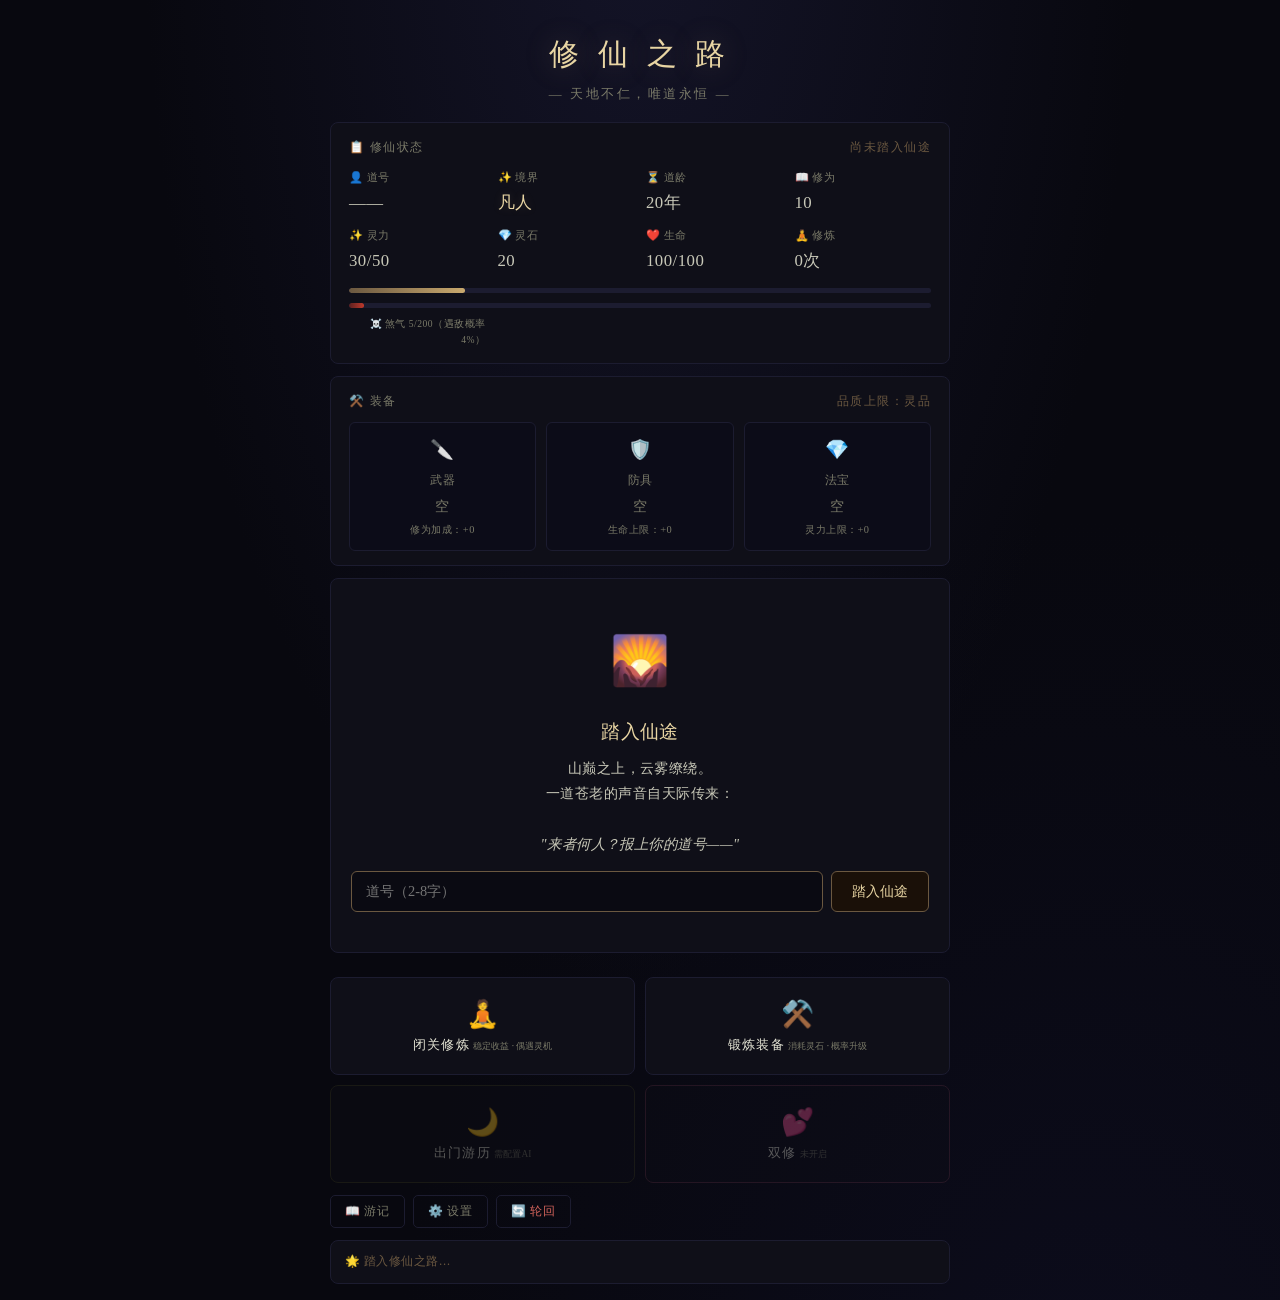
==== index.html @ 11c7d707 "《修仙之路》v2 — 文字修仙游戏" ====
<!DOCTYPE html>
<html lang="zh-CN">
<head>
<meta charset="UTF-8">
<meta name="viewport" content="width=device-width, initial-scale=1.0">
<title>修仙之路 · 洞府</title>
<style>
:root {
  --bg: #08080f;
  --panel: #0f0f18;
  --border: #1c1c30;
  --gold: #c9a96e;
  --gold-bright: #e8d5a3;
  --gold-dim: #6b5840;
  --text: #c8c8b8;
  --text-dim: #7a7a68;
  --text-bright: #e8e8d8;
  --red: #c0392b;
  --red-soft: #d4645c;
  --green: #27ae60;
  --blue: #5b7fbf;
  --purple: #8b6eae;
  --pink: #c07080;
  --orange: #d48540;
}
* { margin:0; padding:0; box-sizing:border-box; }
body {
  background: var(--bg);
  background-image:
    radial-gradient(ellipse at 50% -10%, #141428 0%, transparent 55%),
    radial-gradient(ellipse at 85% 110%, #0c0c1c 0%, transparent 45%);
  color: var(--text);
  font-family: 'STKaiti','KaiTi','SimSun','Noto Serif SC',serif;
  min-height: 100vh;
  display: flex;
  justify-content: center;
  align-items: flex-start;
  padding: 16px;
  line-height: 1.75;
  letter-spacing: 0.03em;
}
.container { width:100%; max-width:620px; margin: 0 auto; display:flex; flex-direction:column; gap:12px; }

/* ── 头部 ── */
.header { text-align:center; padding:12px 0 4px; }
.header h1 { font-size:1.9em; color:var(--gold-bright); letter-spacing:0.18em; font-weight:normal;
  text-shadow:0 0 30px rgba(201,169,110,0.25); }
.header .subtitle { font-size:0.8em; color:var(--text-dim); letter-spacing:0.2em; margin-top:2px; }

/* ── 面板通用 ── */
.panel {
  background:var(--panel); border:1px solid var(--border); border-radius:8px;
  padding:14px 18px;
}
.panel-header {
  font-size:0.75em; color:var(--text-dim); letter-spacing:0.12em;
  margin-bottom:10px; display:flex; justify-content:space-between; align-items:center;
}
.panel-header span:last-child { color:var(--gold-dim); }

/* ── 状态面板 ── */
.stats-grid { display:grid; grid-template-columns: repeat(4,1fr); gap:8px 12px; }
.stat-cell { display:flex; flex-direction:column; gap:1px; }
.stat-cell .lbl { font-size:0.7em; color:var(--text-dim); }
.stat-cell .val { font-size:1.05em; }
.stat-cell .val.realm { color:var(--gold-bright); text-shadow:0 0 10px rgba(201,169,110,0.2); }
.stat-cell .val.hp-low { color:var(--red-soft); }
.bar-wrap { grid-column:1/-1; height:5px; background:var(--border); border-radius:3px; overflow:hidden; margin-top:4px; }
.bar-fill { height:100%; background:linear-gradient(90deg, var(--gold-dim), var(--gold)); border-radius:3px; transition:width 0.5s; }

/* ── 身世 ── */
.backstory { font-size:0.85em; color:var(--text-dim); font-style:italic; text-align:center;
  padding:8px 4px; border-top:1px solid var(--border); margin-top:10px; }
.backstory .bs-label { font-style:normal; font-size:0.7em; letter-spacing:0.15em; color:var(--gold-dim); margin-bottom:4px; }

/* ── 装备面板 ── */
.equip-grid { display:flex; gap:10px; }
.equip-slot { flex:1; background:#0c0c18; border:1px solid var(--border); border-radius:6px;
  padding:10px 12px; text-align:center; min-height:64px; display:flex; flex-direction:column;
  justify-content:center; gap:3px; transition:border-color 0.2s; }
.equip-slot:hover { border-color:var(--gold-dim); }
.equip-slot .slot-icon { font-size:1.2em; }
.equip-slot .slot-name { font-size:0.78em; color:var(--text-dim); }
.equip-slot .eq-name { font-size:0.85em; color:var(--text); }
.equip-slot .eq-quality { font-size:0.7em; }
.equip-slot .eq-level { font-size:0.65em; color:var(--text-dim); }
.q-凡品 { color:#9e9e9e; } .q-灵品 { color:var(--blue); } .q-宝品 { color:var(--purple); }
.q-仙品 { color:var(--orange); } .q-神品 { color:var(--gold-bright); }

/* ── 主按钮区 ── */
.actions-hall { display:grid; grid-template-columns:1fr 1fr; gap:10px; }
.hall-btn {
  background:var(--panel); border:1px solid var(--border); border-radius:8px;
  padding:20px 16px; cursor:pointer; text-align:center; transition:all 0.25s;
  font-family:inherit; color:var(--text); position:relative; overflow:hidden;
}
.hall-btn:hover {
  border-color:var(--gold-dim); transform:translateY(-2px);
  box-shadow:0 6px 20px rgba(0,0,0,0.4);
  background:#141420;
}
.hall-btn:active { transform:scale(0.97); }
.hall-btn .hb-icon { font-size:2em; display:block; margin-bottom:6px; }
.hall-btn .hb-title { font-size:1em; letter-spacing:0.1em; color:var(--text-bright); }
.hall-btn .hb-sub { font-size:0.7em; color:var(--text-dim); margin-top:3px; }
.hall-btn .hb-cd { font-size:0.65em; color:var(--gold-dim); margin-top:2px; }
.hall-btn:disabled { opacity:0.35; cursor:not-allowed; pointer-events:none; }
.hall-btn.dual-btn { border-color:#5a3040; }
.hall-btn.dual-btn:hover { border-color:#a05070; background:#1a1018; }
.hall-btn.outing-btn { border-color:#3a3a20; }
.hall-btn.outing-btn:hover { border-color:#8a8040; background:#141208; }

/* ── 内容区(事件/结果) ── */
.content-area { background:var(--panel); border:1px solid var(--border); border-radius:8px;
  padding:20px; min-height:120px; }
.content-area .ca-badge { display:inline-block; font-size:0.65em; padding:2px 10px; border-radius:10px;
  letter-spacing:0.15em; margin-bottom:10px; border:1px solid; opacity:0.85; }
.badge-修炼 { color:var(--blue); border-color:#5b7fbf55; }
.badge-炼器 { color:var(--orange); border-color:#d4854055; }
.badge-游历 { color:var(--gold-bright); border-color:#c9a96e55; }
.badge-双修 { color:var(--pink); border-color:#c0708055; }
.ca-title { font-size:1.2em; color:var(--gold-bright); margin-bottom:8px; }
.ca-desc { font-size:0.9em; color:var(--text); white-space:pre-wrap; margin-bottom:14px; }
.ca-result { margin-top:12px; padding:12px 16px; background:#14141e; border-radius:6px;
  border-left:3px solid var(--gold-dim); font-size:0.85em; white-space:pre-wrap;
  animation: fadeUp 0.4s; }
.ca-input-row { display:flex; gap:8px; margin-top:12px; }
.ca-input-row input { flex:1; padding:10px 14px; background:#0a0a12; border:1px solid var(--border);
  border-radius:6px; color:var(--text); font-family:inherit; font-size:0.9em; }
.ca-input-row input:focus { outline:none; border-color:var(--gold-dim); }
.ca-input-row button { padding:10px 20px; background:#1a1008; border:1px solid var(--gold-dim);
  border-radius:6px; color:var(--gold-bright); cursor:pointer; font-family:inherit; font-size:0.9em; }
.ca-input-row button:hover { background:#2a1808; }

/* ── 选项按钮 ── */
.choices-row { display:flex; flex-direction:column; gap:7px; }
.ch-btn { width:100%; padding:11px 16px; background:var(--panel); border:1px solid var(--border);
  border-radius:6px; color:var(--text); font-family:inherit; font-size:0.9em; cursor:pointer;
  text-align:left; transition:all 0.2s; }
.ch-btn:hover { border-color:var(--gold-dim); background:#181828; transform:translateX(3px);
  box-shadow:0 0 12px rgba(201,169,110,0.08); }
.ch-btn:disabled { opacity:0.35; cursor:not-allowed; pointer-events:none; }
.ch-num { display:inline-block; width:22px; height:22px; line-height:22px; text-align:center;
  border-radius:50%; background:var(--border); font-size:0.7em; margin-right:8px; color:var(--text-dim); }

/* ── 修炼结算 ── */
.train-result { text-align:center; padding:10px; }
.train-result .tr-icon { font-size:2.5em; margin-bottom:6px; }
.train-result .tr-gains { font-size:0.85em; color:var(--green); margin:8px 0; }
.train-result .tr-loss { font-size:0.85em; color:var(--red-soft); margin:8px 0; }

/* ── 炼器界面 ── */
.forge-slot-select { display:flex; gap:8px; margin-bottom:12px; }
.forge-slot-select button { flex:1; padding:10px; background:var(--panel); border:1px solid var(--border);
  border-radius:6px; color:var(--text); cursor:pointer; font-family:inherit; font-size:0.85em; transition:all 0.2s; }
.forge-slot-select button:hover { border-color:var(--gold-dim); }
.forge-slot-select button.active { border-color:var(--gold-dim); background:#1a1810; color:var(--gold-bright); }
.forge-info { text-align:center; font-size:0.85em; color:var(--text-dim); margin:8px 0; }

/* ── 底部栏 ── */
.bar-row { display:flex; gap:8px; flex-wrap:wrap; }
.bar-btn { padding:7px 14px; background:transparent; border:1px solid var(--border); border-radius:5px;
  color:var(--text-dim); font-family:inherit; font-size:0.75em; cursor:pointer; transition:all 0.2s; letter-spacing:0.06em; }
.bar-btn:hover { border-color:var(--gold-dim); color:var(--text); }
.bar-btn.active { border-color:var(--gold-dim); color:var(--gold-bright); background:#14100a; }

/* ── 日志 ── */
.log-panel { background:var(--panel); border:1px solid var(--border); border-radius:8px;
  padding:10px 14px; max-height:100px; overflow-y:auto; font-size:0.73em; color:var(--text-dim); line-height:1.9; }
.log-entry.good { color:var(--green); } .log-entry.bad { color:var(--red-soft); } .log-entry.gold { color:var(--gold-dim); }

/* ── 游记面板 ── */
.journal-panel { display:none; background:var(--panel); border:1px solid var(--border); border-radius:8px;
  padding:14px 18px; max-height:260px; overflow-y:auto; }
.journal-panel.show { display:block; }
.journal-entry { padding:6px 0; border-bottom:1px solid #1a1a28; font-size:0.82em; }
.journal-entry:last-child { border-bottom:none; }
.journal-entry .j-age { color:var(--gold-dim); font-size:0.85em; margin-right:6px; }

/* ── 弹窗 ── */
.modal-overlay { display:none; position:fixed; inset:0; background:rgba(0,0,0,0.72); z-index:100;
  justify-content:center; align-items:center; }
.modal-overlay.show { display:flex; }
.modal { background:var(--panel); border:1px solid var(--border); border-radius:10px;
  padding:22px; width:92%; max-width:440px; max-height:85vh; overflow-y:auto; }
.modal h3 { color:var(--gold-bright); margin-bottom:14px; font-weight:normal; letter-spacing:0.1em; font-size:1.05em; }
.modal label { display:block; font-size:0.75em; color:var(--text-dim); margin:10px 0 4px; letter-spacing:0.06em; }
.modal input,.modal textarea,.modal select { width:100%; padding:8px 12px; background:#0a0a12;
  border:1px solid var(--border); border-radius:5px; color:var(--text); font-family:inherit; font-size:0.88em; }
.modal textarea { min-height:60px; resize:vertical; }
.modal input:focus,.modal textarea:focus,.modal select:focus { outline:none; border-color:var(--gold-dim); }
.modal .btn-row { display:flex; gap:8px; margin-top:16px; justify-content:flex-end; flex-wrap:wrap; }
.modal button { padding:8px 18px; border-radius:5px; font-family:inherit; font-size:0.85em; cursor:pointer;
  background:var(--panel); border:1px solid var(--border); color:var(--text); transition:all 0.2s; }
.modal button:hover { border-color:var(--gold-dim); }
.modal button.primary { background:#1a1008; border-color:#8a6030; color:var(--gold-bright); }
.modal button.primary:hover { background:#2a1808; }
.modal .toggle-row { display:flex; justify-content:space-between; align-items:center; padding:8px 0; }
.modal .toggle-row span { font-size:0.85em; }
.toggle-sw { width:44px; height:24px; border-radius:12px; background:var(--border); cursor:pointer;
  position:relative; transition:background 0.3s; }
.toggle-sw.on { background:var(--pink); }
.toggle-sw::after { content:''; position:absolute; width:18px; height:18px; border-radius:50%;
  background:#ddd; top:3px; left:3px; transition:left 0.3s; }
.toggle-sw.on::after { left:23px; }

.toast { position:fixed; bottom:24px; left:50%; transform:translateX(-50%); padding:9px 22px;
  border-radius:20px; font-size:0.82em; background:#1a1a28; border:1px solid var(--border);
  color:var(--text); z-index:200; animation:fadeUp 0.3s; pointer-events:none; font-family:inherit; }
.toast.err { border-color:#5a2020; color:var(--red-soft); }

@keyframes fadeUp { from{opacity:0;transform:translateY(8px)} to{opacity:1;transform:translateY(0)} }
@keyframes pulse { 0%,100%{opacity:1} 50%{opacity:0.45} }
@keyframes shake { 0%,100%{transform:translateX(0)} 20%{transform:translateX(-7px)} 40%{transform:translateX(7px)} 60%{transform:translateX(-4px)} 80%{transform:translateX(4px)} }
.thinking { text-align:center; padding:30px; color:var(--gold-dim); animation:pulse 1.5s infinite; font-size:0.9em; }
.spinner { display:inline-block; width:16px; height:16px; border:2px solid var(--border); border-top-color:var(--gold);
  border-radius:50%; animation:spin 0.8s linear infinite; margin-right:8px; vertical-align:middle; }
@keyframes spin { to{transform:rotate(360deg)} }
::-webkit-scrollbar { width:4px; } ::-webkit-scrollbar-track { background:transparent; }
::-webkit-scrollbar-thumb { background:#282838; border-radius:2px; }

@media(max-width:480px) {
  .stats-grid { grid-template-columns:repeat(2,1fr); }
  .actions-hall { grid-template-columns:1fr; }
  .equip-grid { flex-direction:column; }
  .modal { padding:16px; }
}
</style>
</head>
<body>
<div class="container">
  <div class="header"><h1>修 仙 之 路</h1><div class="subtitle">— 天地不仁，唯道永恒 —</div></div>

  <!-- 状态 + 身世 -->
  <div class="panel" id="statsPanel"></div>

  <!-- 装备 -->
  <div class="panel" id="equipPanel"></div>

  <!-- 内容区 -->
  <div class="content-area" id="contentArea"></div>
  <div class="choices-row" id="choicesRow"></div>

  <!-- 大厅按钮 -->
  <div class="actions-hall" id="hallActions"></div>

  <!-- 底部操作 -->
  <div class="bar-row">
    <button class="bar-btn" onclick="toggleJournal()">📖 游记</button>
    <button class="bar-btn" onclick="openSettings()">⚙️ 设置</button>
    <button class="bar-btn" onclick="resetGame()" style="color:var(--red-soft)">🔄 轮回</button>
  </div>

  <!-- 游记 -->
  <div class="journal-panel" id="journalPanel"></div>

  <!-- 日志 -->
  <div class="log-panel" id="logPanel"><div class="log-entry gold">🌟 踏入修仙之路…</div></div>
</div>

<!-- 设置弹窗 -->
<div class="modal-overlay" id="settingsModal">
  <div class="modal">
    <h3>⚙️ 设置</h3>
    <label>AI 接口地址（OpenAI 兼容）</label>
    <input type="text" id="cfgURL" placeholder="https://api.openai.com/v1/chat/completions">
    <label>API Key</label>
    <input type="password" id="cfgKey" placeholder="sk-...">
    <label>模型名称</label>
    <input type="text" id="cfgModel" placeholder="gpt-4o-mini">
    <div class="toggle-row">
      <span>💕 双修模式</span>
      <div class="toggle-sw" id="toggleDual" onclick="toggleDualMode()"></div>
    </div>
    <label style="margin-top:12px;border-top:1px solid var(--border);padding-top:12px;">📦 存档管理</label>
    <div class="btn-row" style="margin-top:6px;">
      <button onclick="exportSave()">📤 导出存档</button>
      <button onclick="importSave()">📥 导入存档</button>
    </div>
    <textarea id="saveDataIO" style="display:none;margin-top:8px;min-height:80px;font-size:0.75em;" readonly></textarea>
    <div class="btn-row" id="saveIORow" style="display:none;">
      <button onclick="document.getElementById('saveDataIO').style.display='none';document.getElementById('saveIORow').style.display='none';">取消</button>
      <button class="primary" id="saveIOAction"></button>
    </div>
    <div class="btn-row">
      <button onclick="closeSettings()">取消</button>
      <button class="primary" onclick="saveSettings()">💾 保存</button>
    </div>
  </div>
</div>

<script>
// ======================== 修仙之路 v2 ========================

// ── 境界体系 ──
const REALMS = [
  { name:'凡人',   xpNeed:0,     maxQ:'灵品', desc:'尚未踏入仙途' },
  { name:'练气期', xpNeed:50,    maxQ:'灵品', desc:'初感天地灵气' },
  { name:'筑基期', xpNeed:200,   maxQ:'宝品', desc:'筑就道基，脱胎换骨' },
  { name:'金丹期', xpNeed:600,   maxQ:'宝品', desc:'结成金丹，寿元大增' },
  { name:'元婴期', xpNeed:1500,  maxQ:'仙品', desc:'元婴出窍，神游太虚' },
  { name:'化神期', xpNeed:3500,  maxQ:'仙品', desc:'化神合道，一念山河动' },
  { name:'渡劫期', xpNeed:7000,  maxQ:'神品', desc:'天劫将至，九死一生' },
  { name:'大乘期', xpNeed:15000, maxQ:'神品', desc:'大道将成，只差一步' },
  { name:'飞升',   xpNeed:Infinity,maxQ:'神品', desc:'超脱三界，位列仙班' },
];
const QUALITIES = ['凡品','灵品','宝品','仙品','神品'];
const Q_COLORS = ['q-凡品','q-灵品','q-宝品','q-仙品','q-神品'];
const Q_NAME = { 凡品:'Common', 灵品:'Spirit', 宝品:'Treasure', 仙品:'Immortal', 神品:'Divine' };
const EQUIP_SLOTS = ['weapon','armor','artifact'];
const SLOT_INFO = { weapon:{ icon:'🔪', name:'武器', bonus:'修为加成' }, armor:{ icon:'🛡️', name:'防具', bonus:'生命上限' }, artifact:{ icon:'💎', name:'法宝', bonus:'灵力上限' } };

// ── 游戏状态 ──
let G = {
  name:'', xp:10, spirit:30, maxSpirit:50, stone:20, hp:100, maxHp:100,
  age:20, realmIdx:0, trainCount:0, eventCount:0,
  backstory:'', travelLog:[], // {age,realm,summary}
  backstoryMilestones:[], // 已触发的身世主线境界
  equipment:{ weapon:null, armor:null, artifact:null }, // {name,quality,level}
  outingCooldown:0, dualCooldown:0,
  dualEnabled:false,
  statStoneSpent:0, statTotalOutings:0, statTotalDuals:0,
  danger:5, // 煞气值，越高越容易遇敌
};
let aiConfig = { url:'', key:'', model:'gpt-4o-mini' };
let currentView = 'hall'; // hall|training|equipment|outing|dual
let currentAdventure = null; // {title,desc,choices:[{text,effects,result,equipment}]}
let currentDual = null; // {partner:{...}, test:{...}}
let eventResolved = false;
let logs = [];

// ── 持久化 ──
function save() { try{ localStorage.setItem('xiuxian2',JSON.stringify(G)) }catch(e){} }
function load() { try{ const r=localStorage.getItem('xiuxian2'); if(r) G={...G,...JSON.parse(r)} }catch(e){} }
function saveCfg() { try{ localStorage.setItem('xiuxian2_cfg',JSON.stringify(aiConfig)) }catch(e){} }
function loadCfg() { try{ const r=localStorage.getItem('xiuxian2_cfg'); if(r) aiConfig={...aiConfig,...JSON.parse(r)} }catch(e){} }

// ── AI 调用 ──
async function aiCall(systemPrompt, userPrompt, timeout=30000, forceJson=true, retries=2) {
  if (!aiConfig.url || !aiConfig.key) throw new Error('请先配置AI接口');
  let lastError = null;
  for (let attempt = 0; attempt <= retries; attempt++) {
    const ctrl = new AbortController();
    const timer = setTimeout(() => ctrl.abort(), timeout);
    try {
      const body = {
        model: aiConfig.model,
        messages:[ {role:'system',content:systemPrompt}, {role:'user',content:userPrompt} ],
        temperature:0.85, max_tokens:4096,
      };
      if (forceJson) body.response_format = { type: 'json_object' };
      const res = await fetch(aiConfig.url, {
        method:'POST',
        headers:{ 'Content-Type':'application/json', 'Authorization':`Bearer ${aiConfig.key}` },
        body: JSON.stringify(body),
        signal: ctrl.signal,
      });
      if (!res.ok) {
        const errText = await res.text();
        throw new Error(`HTTP ${res.status}: ${errText.slice(0,200)}`);
      }
      const data = await res.json();
      let text = data.choices?.[0]?.message?.content || '';
      text = extractJson(text);
      return { text, raw:data };
    } catch(e) {
      lastError = e;
      if (attempt < retries) {
        // 指数退避：1s → 2s
        await new Promise(r => setTimeout(r, (attempt+1)*1000));
        continue;
      }
    } finally { clearTimeout(timer); }
  }
  throw lastError;
}

function extractJson(text) {
  // 策略1: 去掉 markdown 代码块后再匹配
  let cleaned = text.replace(/```json\s*/gi,'').replace(/```\s*/g,'').trim();
  // 策略2: 匹配最外层 {...}（贪婪）
  const m = cleaned.match(/\{[\s\S]*\}/);
  if (m) return m[0];
  // 策略3: 原文本直接找
  const m2 = text.match(/\{[\s\S]*\}/);
  if (m2) return m2[0];
  return text;
}

function safeJsonParse(text, fallback=null) {
  // 多轮清理尝试
  const attempts = [
    text,
    text.replace(/```json\s*/gi,'').replace(/```\s*/g,''),
    text.replace(/```[\s\S]*?```/g, (block) => block.replace(/```json\s*/gi,'').replace(/```\s*/g,'')),
  ];
  for (const t of attempts) {
    try {
      const trimmed = t.trim();
      if (trimmed.startsWith('{')) return JSON.parse(trimmed);
    } catch(e) {}
  }
  // 最后尝试：从文本中暴力提取 JSON
  try {
    const extracted = extractJson(text);
    if (extracted && extracted.startsWith('{')) return JSON.parse(extracted);
  } catch(e) {}
  return fallback;
}

// ── 日志 ──
function addLog(msg, cls='') {
  logs.unshift({msg,cls}); if(logs.length>60) logs.length=60;
  renderLog();
}
function renderLog() {
  document.getElementById('logPanel').innerHTML = logs.slice(0,25).map(l=>
    `<div class="log-entry ${l.cls}">${l.msg}</div>`).join('');
}

// ── 境界与数值 ──
const MILESTONE_REALMS = [2, 4, 5]; // 金丹、元婴、化神
function realm() { return REALMS[Math.min(G.realmIdx, REALMS.length-1)]; }
function updateRealm() {
  let ni = G.realmIdx;
  for (let i=REALMS.length-1; i>G.realmIdx; i--) {
    if (G.xp >= REALMS[i].xpNeed) { ni=i; break; }
  }
  if (ni > G.realmIdx) {
    const old = REALMS[G.realmIdx].name;
    G.realmIdx = ni;
    G.maxHp = 100 + ni*50; G.hp = G.maxHp;
    G.maxSpirit = 50 + ni*30; G.spirit = Math.min(G.spirit, G.maxSpirit);
    addLog(`✨ 突破！${old} → ${realm().name}！`,'gold');
    // 身世主线触发
    if (MILESTONE_REALMS.includes(ni) && !G.backstoryMilestones.includes(realm().name) && G.backstory) {
      G._pendingMilestone = realm().name;
    }
    if (ni >= REALMS.length-1) { setTimeout(handleAscension,600); }
  }
  G.hp = Math.min(G.hp, G.maxHp);
  G.age = 20 + G.eventCount;
}

async function triggerBackstoryEvent() {
  const realmName = G._pendingMilestone;
  if (!realmName || !aiConfig.url || !aiConfig.key) return;
  G._pendingMilestone = null;
  G.backstoryMilestones.push(realmName);

  const content = document.getElementById('contentArea');
  const origHTML = content.innerHTML;
  content.innerHTML = `<div class="thinking"><span class="spinner"></span>命运之线颤动……身世之谜浮现……</div>`;

  try {
    const resp = await aiCall(
      `你是修仙世界的叙事者。玩家的身世背景如下，请根据此身世生成一段"身世主线"事件。

要求：
- 与玩家身世直接相关，推进身世谜团
- 60-120字，古风文笔，像是命运在揭示线索
- 给出一个小奖励（修为+20-60，或灵石+20-60）
- 严格输出JSON：{"title":"标题","narrative":"叙事内容","reward":{"type":"xp|stone","amount":数值}}

不要重复身世原文，而是推进它——揭示新的线索、遇到相关的人、或发现关键物品。`,
      `玩家：${G.name}，当前境界：${realmName}，年龄：${G.age}岁
身世：${G.backstory}
已触发的身世事件：${G.backstoryMilestones.join('、') || '无'}`,
      30000, true, 1
    );
    const data = safeJsonParse(resp.text);
    if (!data || !data.narrative) throw new Error('格式异常');

    // 发放奖励
    let rewardText = '';
    if (data.reward) {
      if (data.reward.type === 'xp') { G.xp += data.reward.amount||30; rewardText = `📖 修为 +${data.reward.amount||30}`; }
      else { G.stone += data.reward.amount||30; rewardText = `💎 灵石 +${data.reward.amount||30}`; }
    }
    updateRealm();

    content.innerHTML = `
      <span class="ca-badge badge-游历">身世之谜</span>
      <div class="ca-title">🔮 ${data.title||'命运低语'}</div>
      <div class="ca-desc" style="font-style:italic;">${data.narrative}</div>
      ${rewardText ? `<div class="ca-result"><div class="tr-gains">${rewardText}</div></div>` : ''}
    `;
    addLog(`🔮 身世之谜（${realmName}）：${(data.title||'').slice(0,20)}`,'gold');
  } catch(e) {
    content.innerHTML = origHTML;
    addLog(`🔮 身世感应微弱，线索暂时隐去……`,'');
  }
  save();
  renderAll();
}

function getStatRanges() {
  const r = G.realmIdx;
  return {
    xp: [Math.round(15*(r+1)), Math.round(60*(r+1))],
    spirit: [Math.round(5*(r+1)), Math.round(25*(r+1))],
    stone: [Math.round(10*(r+1)), Math.round(50*(r+1))],
    hp: [Math.round(-15*(r+0.5)), Math.round(25*(r+1))],
    maxQuality: realm().maxQ,
  };
}

// ── 装备辅助 ──
function equipBonus(slot) {
  const eq = G.equipment[slot];
  if (!eq) return 0;
  const qIdx = QUALITIES.indexOf(eq.quality);
  return (qIdx+1) * eq.level;
}
function equipSummary() {
  const parts = [];
  for (const s of EQUIP_SLOTS) {
    const eq = G.equipment[s];
    parts.push(eq ? `${SLOT_INFO[s].name}:${eq.name}(${eq.quality}+${eq.level})` : `${SLOT_INFO[s].name}:无`);
  }
  return parts.join('，');
}

// ======================== 修炼 ========================
async function doTraining() {
  currentView = 'training';
  eventResolved = false;
  G.trainCount++;

  // 基础收益
  const weaponBonus = equipBonus('weapon');
  const baseXp = 15 + G.realmIdx*8 + weaponBonus;
  const variance = Math.floor(Math.random() * baseXp*0.4);
  const xpGain = baseXp + variance;
  const spiritRecover = Math.floor((5 + G.realmIdx*3) * (0.7 + Math.random()*0.6));
  const ageInc = 1 + Math.floor(Math.random()*2);

  G.xp += xpGain;
  G.spirit = Math.min(G.maxSpirit, G.spirit + spiritRecover);
  G.eventCount += ageInc;
  updateRealm();

  // 冷却递减
  if (G.outingCooldown > 0) G.outingCooldown--;
  if (G.dualCooldown > 0) G.dualCooldown--;

  // 小概率触发修炼事件
  const eventChance = 0.12;
  let miniEvent = null;
  if (Math.random() < eventChance) {
    miniEvent = rollTrainingEvent();
  }

  const content = document.getElementById('contentArea');
  const choices = document.getElementById('choicesRow');

  content.innerHTML = `
    <span class="ca-badge badge-修炼">闭关修炼</span>
    <div class="ca-title">🧘 潜心修炼</div>
    <div class="ca-desc">你盘坐洞府，吐纳天地灵气。${ageInc}年光阴如水，修为在静默中悄然增长……</div>
    <div class="ca-result">
      <div class="train-result">
        <div class="tr-icon">${xpGain > baseXp*1.3 ? '✨ 顿悟之感！' : '🌿 心如止水'}</div>
        <div class="tr-gains">📖 修为 +${xpGain}　✨ 灵力 +${spiritRecover}</div>
        ${miniEvent ? `<div style="margin-top:12px;padding-top:10px;border-top:1px solid var(--border);color:var(--gold-dim);">⚡ ${miniEvent.desc}</div>` : ''}
      </div>
    </div>
  `;

  if (miniEvent) {
    G.xp += miniEvent.xp || 0;
    G.spirit = Math.min(G.maxSpirit, G.spirit + (miniEvent.spirit||0));
    G.stone = Math.max(0, G.stone + (miniEvent.stone||0));
    G.hp = Math.min(G.maxHp, Math.max(0, G.hp + (miniEvent.hp||0)));
    addLog(miniEvent.log, miniEvent.logCls||'');
    updateRealm();
  }

  // 身世主线
  await triggerBackstoryEvent();

  // 煞气累积 + 战斗判定
  G.danger = Math.min(200, G.danger + 5 + Math.floor(Math.random() * 6));
  if (rollCombat()) {
    addLog(`🧘 修炼 ${ageInc} 年，修为+${xpGain}`,'good');
    await handleCombat();
    save();
    renderAll();
    return;
  }

  choices.innerHTML = `
    <button class="ch-btn" onclick="returnToHall()" style="text-align:center">
      <span class="ch-num">▶</span> 继续修行
    </button>
  `;

  addLog(`🧘 修炼 ${ageInc} 年，修为+${xpGain}`,'good');
  save();
  renderAll();
}

const TRAINING_EVENTS = [
  { desc:'一只灵鹤衔来一株千年灵芝落在洞口，似乎是天意馈赠。', xp:30, log:'🦅 灵鹤衔芝而来', logCls:'gold' },
  { desc:'心魔突然侵袭识海！你以坚韧道心将其击退，虽耗费心神，但道心更加凝练。', hp:-15, xp:20, log:'💢 心魔来袭，道心弥坚', logCls:'bad' },
  { desc:'修炼中灵光乍现，你对一门功法有了全新感悟，修为大进！', xp:50, log:'💡 灵光乍现，修为大进', logCls:'gold' },
  { desc:'一只调皮的石灵鼠溜进洞府，打翻了你的灵石罐……但它留下了几块更珍贵的矿石。', stone:25, log:'🐭 石灵鼠来访', logCls:'good' },
  { desc:'洞府深处传来淡淡的药香——原来是你之前随意种下的灵草今日成熟了。', spirit:20, log:'🌿 灵草成熟', logCls:'good' },
  { desc:'天际有流星划过，你捕捉到一丝星辉之力融入体内。', xp:35, spirit:10, log:'🌠 星辉入体', logCls:'gold' },
  { desc:'你翻阅古籍时无意间触发了其中封印的一缕剑意，虽被割伤但也领悟了些许剑道。', hp:-20, xp:40, log:'⚔️ 剑意入体', logCls:'good' },
];
function rollTrainingEvent() {
  return TRAINING_EVENTS[Math.floor(Math.random() * TRAINING_EVENTS.length)];
}

// ======================== 煞气战斗 ========================
const ENEMIES_BY_TIER = [
  // 凡人/练气
  [
    { name:'石灵鼠', icon:'🐭', desc:'一只拳头大的石鼠，双眼泛着幽绿的光。', power:8, xp:[10,25], stone:[5,15] },
    { name:'毒涎蛇', icon:'🐍', desc:'五彩斑斓的毒蛇盘踞在洞府角落，嘶嘶吐信。', power:12, xp:[15,30], stone:[5,15] },
    { name:'山魈', icon:'👹', desc:'山林间窜出的精怪，手持木棒，面目狰狞。', power:15, xp:[18,35], stone:[10,20] },
    { name:'剑影残魂', icon:'👻', desc:'不知哪位前辈留下的剑意残影，仍在机械地挥舞。', power:18, xp:[20,40], stone:[10,20] },
  ],
  // 筑基/金丹
  [
    { name:'赤焰妖兽', icon:'🔥', desc:'浑身燃烧着暗红火焰的妖兽，所过之处焦土一片。', power:28, xp:[35,70], stone:[20,40] },
    { name:'尸魔', icon:'💀', desc:'从古战场爬出的尸魔，身上还穿着锈蚀的铠甲。', power:32, xp:[40,75], stone:[20,45] },
    { name:'冰晶蛛母', icon:'🕷️', desc:'巨大的冰蛛盘踞在洞顶，呼出的寒气凝结成霜。', power:35, xp:[45,80], stone:[25,50] },
    { name:'剑灵', icon:'⚔️', desc:'一柄古剑化作人形，剑锋直指你的咽喉。', power:38, xp:[50,90], stone:[25,55] },
  ],
  // 元婴/化神
  [
    { name:'天魔分身', icon:'😈', desc:'域外天魔的一缕分神降临，黑雾弥漫，遮天蔽日。', power:48, xp:[70,140], stone:[35,70] },
    { name:'九头妖王', icon:'🐲', desc:'九首齐啸，声震四野。一位陨落的妖王残魂。', power:55, xp:[80,160], stone:[40,80] },
    { name:'雷劫余威', icon:'⚡', desc:'天劫过后残留的雷霆之力凝聚成形，紫电闪烁。', power:52, xp:[75,150], stone:[35,75] },
    { name:'血河老祖', icon:'🩸', desc:'上古邪修的一缕意志，血雾之中隐约可见人形。', power:58, xp:[85,170], stone:[45,85] },
  ],
  // 渡劫/大乘
  [
    { name:'天劫化身', icon:'🌩️', desc:'天道降下的考验——雷霆与业火交织而成的恐怖存在。', power:68, xp:[100,220], stone:[50,100] },
    { name:'域外天魔', icon:'👿', desc:'撕裂虚空而来的真正天魔，目光所及之处万物凋零。', power:75, xp:[120,250], stone:[55,110] },
    { name:'道敌', icon:'⚫', desc:'与你争夺同一道果的宿命之敌，气息丝毫不弱于你。', power:72, xp:[110,240], stone:[50,105] },
    { name:'天人五衰', icon:'💢', desc:'大道本身显化的衰败之相——一切修士的终极恐惧。', power:80, xp:[130,280], stone:[60,120] },
  ],
];

function pickEnemy() {
  const tier = Math.min(ENEMIES_BY_TIER.length-1, Math.floor(G.realmIdx / 2));
  const pool = ENEMIES_BY_TIER[tier];
  return pool[Math.floor(Math.random() * pool.length)];
}

function rollCombat() {
  // 煞气越高越容易触发
  const chance = Math.min(0.80, G.danger / 120);
  return Math.random() < chance;
}

async function handleCombat() {
  const enemy = pickEnemy();
  G.danger = Math.max(2, G.danger - 60); // 战斗释放部分煞气
  currentView = 'combat';

  const content = document.getElementById('contentArea');
  const choices = document.getElementById('choicesRow');
  const weaponBonus = equipBonus('weapon');
  const armorBonus = equipBonus('armor');

  content.innerHTML = `
    <span class="ca-badge" style="color:var(--red-soft);border-color:#c0392b55;">战斗</span>
    <div class="ca-title">⚡ ${enemy.icon} ${enemy.name} 来袭！</div>
    <div class="ca-desc">${enemy.desc}</div>
    <div class="ca-result">
      煞气引来了强敌！<br>
      <span style="font-size:0.85em;color:var(--text-dim);">敌方气势：<b style="color:var(--red-soft);">${enemy.power}</b>　|　你的战力：武器+${weaponBonus} 防具+${armorBonus}</span>
    </div>
  `;

  choices.innerHTML = `
    <button class="ch-btn" onclick="resolveCombat('fight', ${enemy.power}, [${enemy.xp}], [${enemy.stone}], '${enemy.name}')">
      <span class="ch-num">⚔️</span>力战 —— 以武破敌（武器加成×3）
    </button>
    <button class="ch-btn" onclick="resolveCombat('spell', ${enemy.power}, [${enemy.xp}], [${enemy.stone}], '${enemy.name}')" ${G.spirit < 12 ? 'disabled' : ''}>
      <span class="ch-num">✨</span>法术 —— 消耗灵力一击（境界加成×4）${G.spirit < 12 ? ' （灵力不足）' : ''}
    </button>
    <button class="ch-btn" onclick="resolveCombat('flee', ${enemy.power}, [${enemy.xp}], [${enemy.stone}], '${enemy.name}')">
      <span class="ch-num">🏃</span>遁走 —— 消耗灵石逃遁（-${Math.round(enemy.stone[0]/2)}💎）
    </button>
  `;
  renderAll();
}

function resolveCombat(action, enemyPower, xpRange, stoneRange, enemyName) {
  const content = document.getElementById('contentArea');
  const choices = document.getElementById('choicesRow');
  const weaponBonus = equipBonus('weapon');
  const armorBonus = equipBonus('armor');
  let playerPower, resultHTML, logMsg, logCls;

  if (action === 'flee') {
    const cost = Math.round(stoneRange[0] / 2);
    if (G.stone < cost) {
      showToast('💎 灵石不足，只能力战！', 'err');
      resolveCombat('fight', enemyPower, xpRange, stoneRange, enemyName);
      return;
    }
    G.stone -= cost;
    G.statStoneSpent = (G.statStoneSpent||0) + cost;
    G.danger = Math.max(2, G.danger - 30);
    resultHTML = `
      <div class="ca-result">
        <div style="text-align:center;">
          <div style="font-size:2em;">💨</div>
          你扔下 ${cost} 灵石吸引注意，趁乱遁走……<br>
          <span style="color:var(--text-dim);font-size:0.85em;">💎 -${cost}</span>
        </div>
      </div>
    `;
    logMsg = `🏃 遁走避战（${enemyName}），灵石-${cost}`;
    logCls = '';
  } else {
    // 计算战力
    if (action === 'fight') {
      playerPower = G.realmIdx * 6 + weaponBonus * 3 + Math.floor(Math.random() * 20) + 5;
    } else { // spell
      G.spirit = Math.max(0, G.spirit - 12);
      playerPower = G.realmIdx * 10 + Math.floor(Math.random() * 30) + 8;
    }
    const ratio = playerPower / enemyPower;
    const spellCost = action === 'spell' ? '　✨ 灵力 -12' : '';

    if (ratio >= 1.3) {
      // 碾压
      const xpGain = Math.floor(Math.random() * (xpRange[1] - xpRange[0] + 1)) + xpRange[0] + 20;
      const stoneGain = Math.floor(Math.random() * (stoneRange[1] - stoneRange[0] + 1)) + stoneRange[0] + 10;
      G.xp += xpGain;
      G.stone += stoneGain;
      resultHTML = `
        <div class="ca-result">
          <div style="text-align:center;">
            <div style="font-size:2em;">💥</div>
            <b style="color:var(--gold-bright);">碾压胜利！</b><br>
            你以压倒性力量击溃了${enemyName}！<br>
            <span class="tr-gains">📖 修为 +${xpGain}　💎 灵石 +${stoneGain}${spellCost}</span>
          </div>
        </div>
      `;
      logMsg = `💥 碾压${enemyName}！修为+${xpGain}`;
      logCls = 'gold';

      // 概率掉落装备
      if (Math.random() < 0.25) {
        const slot = EQUIP_SLOTS[Math.floor(Math.random()*3)];
        const maxQ = Math.min(QUALITIES.indexOf(realm().maxQ), Math.floor(G.realmIdx/2)+1);
        const q = QUALITIES[Math.max(0, Math.min(maxQ, Math.floor(G.realmIdx/2 + Math.random()*2)))];
        const eq = { name: generateItemName(slot), quality: q, level: 1 + Math.floor(Math.random()*2) };
        const existing = G.equipment[slot];
        if (!existing || QUALITIES.indexOf(eq.quality) > QUALITIES.indexOf(existing.quality)) {
          G.equipment[slot] = eq;
          resultHTML += `<br><span style="color:var(--gold-dim);">🎁 战利品：${SLOT_INFO[slot].name} ${eq.name}（${eq.quality}+${eq.level}）</span>`;
          logMsg += `，获得${eq.name}`;
        }
      }
    } else if (ratio >= 0.85) {
      // 险胜
      const xpGain = Math.floor(Math.random() * (xpRange[1] - xpRange[0] + 1)) + xpRange[0];
      const stoneGain = Math.floor(Math.random() * (stoneRange[1] - stoneRange[0] + 1)) + stoneRange[0];
      const hpLoss = Math.floor((0.1 + Math.random()*0.15) * G.maxHp);
      G.xp += xpGain;
      G.stone += stoneGain;
      G.hp = Math.max(1, G.hp - hpLoss);
      resultHTML = `
        <div class="ca-result">
          <div style="text-align:center;">
            <div style="font-size:2em;">⚡</div>
            <b style="color:var(--orange);">苦战险胜！</b><br>
            一番激战后你击败了${enemyName}，但也受了伤……<br>
            <span class="tr-gains">📖 修为 +${xpGain}　💎 灵石 +${stoneGain}${spellCost}</span><br>
            <span class="tr-loss">❤️ 生命 -${hpLoss}</span>
          </div>
        </div>
      `;
      logMsg = `⚡ 险胜${enemyName}，修为+${xpGain}，生命-${hpLoss}`;
      logCls = 'good';
    } else if (ratio >= 0.6) {
      // 落败但逃脱
      const hpLoss = Math.floor((0.2 + Math.random()*0.2) * G.maxHp);
      const stoneLoss = Math.floor(stoneRange[0] * (0.3 + Math.random()*0.4));
      G.hp = Math.max(1, G.hp - hpLoss);
      G.stone = Math.max(0, G.stone - stoneLoss);
      G.statStoneSpent = (G.statStoneSpent||0) + stoneLoss;
      resultHTML = `
        <div class="ca-result">
          <div style="text-align:center;">
            <div style="font-size:2em;">💔</div>
            <b style="color:var(--red-soft);">不敌败退……</b><br>
            ${enemyName}实力强大，你拼尽全力才得以脱身。<br>
            <span class="tr-loss">❤️ 生命 -${hpLoss}　💎 灵石 -${stoneLoss}${spellCost}</span>
          </div>
        </div>
      `;
      logMsg = `💔 不敌${enemyName}，生命-${hpLoss}`;
      logCls = 'bad';
    } else {
      // 惨败
      const hpLoss = Math.floor((0.35 + Math.random()*0.3) * G.maxHp);
      const stoneLoss = Math.floor(stoneRange[0] * (0.5 + Math.random()*0.5));
      G.hp = Math.max(1, G.hp - hpLoss);
      G.stone = Math.max(0, G.stone - stoneLoss);
      G.statStoneSpent = (G.statStoneSpent||0) + stoneLoss;
      resultHTML = `
        <div class="ca-result">
          <div style="text-align:center;">
            <div style="font-size:2em;">☠️</div>
            <b style="color:var(--red);">惨败！</b><br>
            你在${enemyName}面前毫无还手之力，重伤而逃……<br>
            <span class="tr-loss">❤️ 生命 -${hpLoss}　💎 灵石 -${stoneLoss}${spellCost}</span>
          </div>
        </div>
      `;
      logMsg = `☠️ 惨败于${enemyName}，生命-${hpLoss}`;
      logCls = 'bad';
    }
  }

  updateRealm();
  addLog(logMsg, logCls);
  content.querySelector('.ca-result')?.remove();
  content.insertAdjacentHTML('beforeend', resultHTML);
  choices.innerHTML = `
    <button class="ch-btn" onclick="returnToHall()" style="text-align:center">
      <span class="ch-num">▶</span> 继续修行
    </button>
  `;
  if (G.hp <= 0) handleDeath();
  save();
  renderAll();
}

// ======================== 炼器 ========================
function openEquipment() {
  currentView = 'equipment';
  eventResolved = false;
  renderEquipView();
}

let forgeSlot = 'weapon';
function renderEquipView() {
  const content = document.getElementById('contentArea');
  const choices = document.getElementById('choicesRow');
  const eq = G.equipment[forgeSlot];
  const info = SLOT_INFO[forgeSlot];
  const realmMaxQ = QUALITIES.indexOf(realm().maxQ);
  const curQIdx = eq ? QUALITIES.indexOf(eq.quality) : -1;

  const forgeCost = eq ? (curQIdx+1)*(eq.level+1)*15 : 20;
  const successRate = eq ? Math.max(0.25, 0.9 - curQIdx*0.12 - eq.level*0.04) : 0.85;

  content.innerHTML = `
    <span class="ca-badge badge-炼器">锻炼装备</span>
    <div class="ca-title">⚒️ ${info.name}锻造</div>
    <div class="forge-slot-select">
      ${EQUIP_SLOTS.map(s => {
        const e = G.equipment[s];
        const label = e ? `${e.name} ${e.quality}+${e.level}` : '空';
        return `<button class="${s===forgeSlot?'active':''}" onclick="forgeSlot='${s}';renderEquipView()">${SLOT_INFO[s].icon} ${SLOT_INFO[s].name}<br><small>${label}</small></button>`;
      }).join('')}
    </div>
    <div class="ca-desc">
      ${eq
        ? `当前：<span class="${Q_COLORS[curQIdx]}">${eq.name}</span>（${eq.quality}+${eq.level}）<br>${info.bonus}：+${equipBonus(forgeSlot)}`
        : `当前：空槽<br>首次锻造需要消耗灵石打造一件凡品装备。`
      }
    </div>
    <div class="forge-info">
      💎 消耗 <b>${forgeCost}</b> 灵石　🎯 成功率 <b>${Math.round(successRate*100)}%</b>
      ${curQIdx >= realmMaxQ ? '<br><span style="color:var(--orange)">⚠ 当前境界无法突破至更高品质</span>' : ''}
    </div>
  `;

  choices.innerHTML = `
    <button class="ch-btn" onclick="doForge()" ${G.stone < forgeCost ? 'disabled' : ''}>
      <span class="ch-num">⚒</span> ${eq ? '升级装备' : '锻造装备'}（-${forgeCost}💎）
    </button>
    <button class="ch-btn" onclick="returnToHall()" style="text-align:center">
      <span class="ch-num">↩</span> 返回洞府
    </button>
  `;
}

async function doForge() {
  const eq = G.equipment[forgeSlot];
  const curQIdx = eq ? QUALITIES.indexOf(eq.quality) : -1;
  const realmMaxQIdx = QUALITIES.indexOf(realm().maxQ);
  const forgeCost = eq ? (curQIdx+1)*(eq.level+1)*15 : 20;
  const successRate = eq ? Math.max(0.25, 0.9 - curQIdx*0.12 - eq.level*0.04) : 0.85;

  if (G.stone < forgeCost) { showToast('灵石不足！','err'); return; }
  G.stone -= forgeCost;
  G.eventCount += 1;

  const roll = Math.random();
  const content = document.getElementById('contentArea');
  const choices = document.getElementById('choicesRow');

  if (!eq) {
    // 首次锻造
    G.equipment[forgeSlot] = { name:generateItemName(forgeSlot), quality:'凡品', level:1 };
    content.innerHTML += `
      <div class="ca-result">
        <div class="train-result">
          <div class="tr-icon">🔨</div>
          <div>成功锻造！</div>
          <div class="tr-gains">获得 ${SLOT_INFO[forgeSlot].name}：<span class="q-凡品">${G.equipment[forgeSlot].name}（凡品+1）</span></div>
        </div>
      </div>
    `;
    addLog(`🔨 锻造成功：${G.equipment[forgeSlot].name}`,'good');
  } else if (roll < successRate * 0.15 && curQIdx < realmMaxQIdx) {
    // 大成功：品质+1
    G.equipment[forgeSlot].quality = QUALITIES[curQIdx+1];
    G.equipment[forgeSlot].level = 1;
    G.equipment[forgeSlot].name = generateItemName(forgeSlot);
    content.innerHTML += `
      <div class="ca-result">
        <div class="train-result">
          <div class="tr-icon">🌟 大成功！</div>
          <div>品质突破至 <span class="${Q_COLORS[curQIdx+1]}">${QUALITIES[curQIdx+1]}</span>！</div>
        </div>
      </div>
    `;
    addLog(`🌟 大成功！${SLOT_INFO[forgeSlot].name}突破至${QUALITIES[curQIdx+1]}`,'gold');
  } else if (roll < successRate) {
    // 成功：等级+1
    G.equipment[forgeSlot].level++;
    content.innerHTML += `
      <div class="ca-result">
        <div class="train-result">
          <div class="tr-icon">✅</div>
          <div>升级成功！ ${G.equipment[forgeSlot].quality}+${G.equipment[forgeSlot].level}</div>
        </div>
      </div>
    `;
    addLog(`✅ ${G.equipment[forgeSlot].name} → +${G.equipment[forgeSlot].level}`,'good');
  } else if (roll < successRate + 0.2) {
    // 失败但未损坏
    content.innerHTML += `
      <div class="ca-result">
        <div class="train-result">
          <div class="tr-icon">💨</div>
          <div class="tr-loss">锻造失败，材料化为飞灰……但装备未受损。</div>
        </div>
      </div>
    `;
    addLog('💨 锻造失败，灵石白费','bad');
  } else {
    // 降级
    if (G.equipment[forgeSlot].level > 1) {
      G.equipment[forgeSlot].level--;
      content.innerHTML += `
        <div class="ca-result">
          <div class="train-result"><div class="tr-icon">💔</div>
          <div class="tr-loss">锻造失败！装备受损，等级-1。</div></div>
        </div>
      `;
      addLog(`💔 ${G.equipment[forgeSlot].name} 降级至+${G.equipment[forgeSlot].level}`,'bad');
    } else {
      G.equipment[forgeSlot] = null;
      content.innerHTML += `
        <div class="ca-result">
          <div class="train-result"><div class="tr-icon">💥</div>
          <div class="tr-loss">装备彻底碎裂！</div></div>
        </div>
      `;
      addLog('💥 装备碎裂！','bad');
    }
  }

  updateRealm();
  await triggerBackstoryEvent();
  choices.innerHTML = `
    <button class="ch-btn" onclick="renderEquipView()" style="text-align:center">
      <span class="ch-num">⚒</span> 继续锻造
    </button>
    <button class="ch-btn" onclick="returnToHall()" style="text-align:center">
      <span class="ch-num">↩</span> 返回洞府
    </button>
  `;
  save();
  renderAll();
}

const WEAPON_NAMES = ['青锋','寒霜','赤霄','墨渊','紫电','龙吟','凤鸣','星河','断岳','流光'];
const ARMOR_NAMES = ['玄铁甲','灵纹袍','金缕衣','冰蚕丝','玄武铠','天罗衫','云锦氅','星辉袍'];
const ARTIFACT_NAMES = ['聚灵珠','镇魂铃','八卦镜','避水珠','定风幡','乾坤袋','山河印','玲珑塔'];
function generateItemName(slot) {
  const pool = slot==='weapon'?WEAPON_NAMES : slot==='armor'?ARMOR_NAMES : ARTIFACT_NAMES;
  return pool[Math.floor(Math.random()*pool.length)] + (Math.random()>0.5?'':['·改','·真','·极'][Math.floor(Math.random()*3)]);
}

// ======================== 外出游历（AI） ========================
async function doOuting() {
  if (!aiConfig.url || !aiConfig.key) { showToast('⚠️ 请先配置 AI 接口','err'); openSettings(); return; }
  if (G.outingCooldown > 0) { showToast(`⏳ 还需 ${G.outingCooldown} 次修炼方可外出`); return; }

  currentView = 'outing';
  eventResolved = false;
  const content = document.getElementById('contentArea');
  const choices = document.getElementById('choicesRow');
  content.innerHTML = '<div class="thinking"><span class="spinner"></span>天道推演中……</div>';
  choices.innerHTML = '';
  renderAll();

  try {
    // 首次外出 → 生成身世
    if (!G.backstory) {
      const bsResp = await aiCall(
        '你是修仙世界的叙事者。请为玩家生成一段简短的身世背景。要求：60-100字，古风文笔，包含一个未解的谜团或执念（修仙动机），不包含龙傲天设定。只返回纯文本，不要JSON。',
        `道号：${G.name}，当前境界：${realm().name}，年龄：${G.age}岁。`,
        30000, false
      );
      G.backstory = (bsResp.text || '').trim().slice(0,150);
      addLog('📜 身世之谜揭开一角……','gold');
    }

    // 生成冒险
    const ranges = getStatRanges();
    const recentTravels = G.travelLog.slice(-3).map(t=>t.summary).join('；') || '无';
    const advResp = await aiCall(
      `你是修仙世界的叙事者。请为玩家生成一个奇遇事件。严格输出JSON格式（不要markdown，只输出纯JSON）。

JSON结构：
{
  "title": "事件标题（8字以内）",
  "desc": "事件描述（50字以内）",
  "journal": "游记摘要（25字以内，格式：于[地点]→[事件]）",
  "choices": [
    {
      "text": "选项（12字以内）",
      "effects": {"xp":[min,max],"spirit":[min,max],"stone":[min,max],"hp":[min,max]},
      "result": "结果描述（35字以内）",
      "equipment": null 或 {"slot":"weapon|armor|artifact","name":"名称","quality":"${realm().maxQ}及以下","level":1-3},
      "cost": null 或 {"stone":消耗灵石数（10-100，根据境界调整）}
    }
  ]
}
选项2-3个。装备奖励最多1个选项有。约40%概率让其中一个选项有cost（消耗灵石），有cost的选项奖励应更丰厚（effects范围+30-80%）。奇遇要新颖有趣，不要重复套路。`,
      `玩家：${G.name}，${realm().name}，${G.age}岁
修为${G.xp}，灵力${G.spirit}/${G.maxSpirit}，灵石${G.stone}，生命${G.hp}/${G.maxHp}
身世：${G.backstory || '未知'}
装备：${equipSummary()}
近期游历：${recentTravels}
数值约束：修为[${ranges.xp}] 灵力[${ranges.spirit}] 灵石[${ranges.stone}] 生命[${ranges.hp}] 装备最高${ranges.maxQuality}`
    );

    const adv = safeJsonParse(advResp.text);
    if (!adv || !adv.choices || !adv.choices.length) {
      console.log('AI raw response:', advResp.text);
      const rawLen = (advResp.text||'').length;
      throw new Error('AI返回格式异常，请重试\n\n📋 原始返回（共'+rawLen+'字，显示前500）：\n' + (advResp.text||'').slice(0,500) + (rawLen>500?'\n\n…(截断)':''));
    }

    // 验证并 clamp
    adv.choices = adv.choices.map(c => ({
      text: c.text?.slice(0,15) || '选项',
      effects: {
        xp: clampArr(c.effects?.xp, ranges.xp),
        spirit: clampArr(c.effects?.spirit, ranges.spirit),
        stone: clampArr(c.effects?.stone, ranges.stone),
        hp: clampArr(c.effects?.hp, ranges.hp),
      },
      result: c.result?.slice(0,50) || '命运之轮悄然转动...',
      equipment: validateEquipment(c.equipment),
      cost: c.cost?.stone ? { stone: Math.max(5, Math.min(200, c.cost.stone|0)) } : null,
    }));

    currentAdventure = adv;
    G.outingCooldown = 3 + Math.floor(Math.random()*3); // 3-5次修炼冷却
    G.statTotalOutings = (G.statTotalOutings||0) + 1;
    G.eventCount += 2;

    content.innerHTML = `
      <span class="ca-badge badge-游历">外出游历</span>
      <div class="ca-title">🌙 ${adv.title}</div>
      <div class="ca-desc">${adv.desc}</div>
    `;
    choices.innerHTML = adv.choices.map((c,i) => `
      <button class="ch-btn" onclick="resolveOuting(${i})" ${c.cost && G.stone < c.cost.stone ? 'disabled' : ''}>
        <span class="ch-num">${['一','二','三'][i]}</span>${c.text}
        ${c.cost ? `<span style="float:right;color:var(--gold-dim);font-size:0.8em;">💎${c.cost.stone}</span>` : ''}
      </button>
    `).join('');
    addLog(`🌙 外出游历：${adv.title}`,'gold');

  } catch(e) {
    content.innerHTML = `
      <span class="ca-badge badge-游历">外出游历</span>
      <div class="ca-title">🌫️ 天机蒙尘</div>
      <div class="ca-desc">天道感应微弱，此番游历无功而返……</div>
      <div class="ca-result" style="color:var(--red-soft)">${e.message}</div>
    `;
    choices.innerHTML = `<button class="ch-btn" onclick="returnToHall()" style="text-align:center"><span class="ch-num">↩</span>返回洞府</button>`;
    G.outingCooldown = 1;
  }
  save();
  renderAll();
}

function clampArr(vals, range) {
  if (!Array.isArray(vals) || vals.length<2) return [range[0], range[1]];
  return [
    Math.max(range[0], Math.min(range[1], Math.round(vals[0]))),
    Math.max(range[0], Math.min(range[1], Math.round(vals[1]))),
  ].sort((a,b)=>a-b);
}

function validateEquipment(eq) {
  if (!eq || !eq.slot || !EQUIP_SLOTS.includes(eq.slot)) return null;
  const maxQ = realm().maxQ;
  const maxQIdx = QUALITIES.indexOf(maxQ);
  const qIdx = QUALITIES.indexOf(eq.quality);
  if (qIdx < 0 || qIdx > maxQIdx) eq.quality = maxQ;
  eq.level = Math.max(1, Math.min(3, eq.level||1));
  eq.name = (eq.name||'神秘之物').slice(0,10);
  return eq;
}

async function resolveOuting(idx) {
  if (!currentAdventure || eventResolved) return;
  const c = currentAdventure.choices[idx];
  if (!c) return;

  // 检查灵石是否足够
  if (c.cost && c.cost.stone > G.stone) {
    showToast('💎 灵石不足！','err');
    return;
  }

  eventResolved = true;
  // 扣除灵石
  if (c.cost) {
    G.stone = Math.max(0, G.stone - c.cost.stone);
    G.statStoneSpent = (G.statStoneSpent||0) + c.cost.stone;
  }

  let resultExtra = '';
  // 应用效果
  for (const [stat, [lo,hi]] of Object.entries(c.effects)) {
    const val = Math.floor(Math.random()*(hi-lo+1))+lo;
    applyEffect(stat, val);
    resultExtra += statIcon(stat)+' '+(val>=0?'+':'')+val+'  ';
  }

  // 灵石消耗
  if (c.cost) {
    resultExtra += `\n💎 消耗灵石 -${c.cost.stone}`;
  }

  // 装备奖励
  if (c.equipment) {
    const eq = c.equipment;
    const existing = G.equipment[eq.slot];
    if (!existing || QUALITIES.indexOf(eq.quality) > QUALITIES.indexOf(existing.quality) ||
        (eq.quality === existing.quality && eq.level > existing.level)) {
      G.equipment[eq.slot] = { name:eq.name, quality:eq.quality, level:eq.level };
      resultExtra += `\n🎁 获得装备：${eq.name}（${eq.quality}+${eq.level}）`;
      addLog(`🎁 获得${SLOT_INFO[eq.slot].name}：${eq.name}`,'gold');
    }
  }

  updateRealm();
  await triggerBackstoryEvent();

  // 游记记录
  const journal = currentAdventure.journal ||
    `${G.age}岁·${realm().name} —— ${currentAdventure.title}`;
  G.travelLog.push({ age:G.age, realm:realm().name, summary: journal });
  if (G.travelLog.length > 40) G.travelLog.shift();

  const content = document.getElementById('contentArea');
  content.querySelector('.ca-desc').insertAdjacentHTML('afterend', `
    <div class="ca-result">
      ${c.result}<br>
      <span style="font-size:0.8em;color:var(--text-dim);margin-top:6px;display:inline-block">${resultExtra}</span>
    </div>
  `);
  document.getElementById('choicesRow').innerHTML = `
    <button class="ch-btn" onclick="returnToHall()" style="text-align:center">
      <span class="ch-num">▶</span> 继续修行
    </button>
  `;

  save();
  renderAll();
}

function statIcon(s) { return {xp:'📖',spirit:'✨',stone:'💎',hp:'❤️'}[s]||s; }
function applyEffect(stat, val) {
  switch(stat) {
    case 'xp': G.xp = Math.max(0, G.xp+val); break;
    case 'spirit': G.spirit = Math.max(0, Math.min(G.maxSpirit, G.spirit+val)); break;
    case 'stone': G.stone = Math.max(0, G.stone+val); break;
    case 'hp': G.hp = Math.min(G.maxHp, Math.max(0, G.hp+val)); break;
  }
}

// ======================== 双修 ========================
async function doDual() {
  if (!G.dualEnabled) { showToast('💕 请在设置中开启双修模式'); return; }
  if (!aiConfig.url || !aiConfig.key) { showToast('⚠️ 请先配置 AI 接口','err'); openSettings(); return; }
  if (G.realmIdx < 1) { showToast('至少需要筑基期才能双修哦～'); return; }
  if (G.dualCooldown > 0) { showToast(`⏳ 还需 ${G.dualCooldown} 次修炼方可双修`); return; }
  if (G.spirit < 20) { showToast('灵力不足，无法双修（需要20灵力）'); return; }

  // 🥚 彩蛋：纵欲过度，极乐飞升
  const duals = G.statTotalDuals || 0;
  if (duals >= 20) {
    const eggChance = duals >= 40 ? 0.50 : duals >= 30 ? 0.30 : 0.15;
    if (Math.random() < eggChance) {
      handleDualDeath();
      return;
    }
  }

  currentView = 'dual';
  eventResolved = false;
  const content = document.getElementById('contentArea');
  const choices = document.getElementById('choicesRow');
  content.innerHTML = '<div class="thinking"><span class="spinner"></span>感应道侣中……</div>';
  choices.innerHTML = '';
  renderAll();

  try {
    // Step 1: 生成道侣 + 考验
    const resp = await aiCall(
      `你是修仙世界的叙事者。请为玩家生成一位双修道侣和一道考验题。严格输出JSON：

{
  "partner": {
    "name": "道侣名（2-3字）",
    "title": "称号（4-8字）",
    "appearance": "外貌描写（40字以内，古风）",
    "personality": "性格（15字以内）",
    "realm": "境界（与玩家相近或略高，如'金丹期'）"
  },
  "test": {
    "type": "对子|禅机|诗词|抉择",
    "question": "考验内容（50字以内，风雅有趣）",
    "hint": "提示（20字以内）",
    "expectedTheme": "期望答案方向（30字以内，用于后续判断）"
  }
}

道侣气质要独特有魅力，考验题与修仙/文学/道学相关。`,
      `玩家：${G.name}，${realm().name}，${G.age}岁。修为${G.xp}。`
    );
    const data = safeJsonParse(resp.text);
    if (!data || !data.partner || !data.test) {
      console.log('AI raw response:', resp.text);
      const rawLen = (resp.text||'').length;
      throw new Error('AI返回格式异常，请重试\n\n📋 原始返回（共'+rawLen+'字，显示前500）：\n' + (resp.text||'').slice(0,500) + (rawLen>500?'\n\n…(截断)':''));
    }

    currentDual = data;

    content.innerHTML = `
      <span class="ca-badge badge-双修">双修</span>
      <div class="ca-title">💕 ${data.partner.title} · ${data.partner.name}</div>
      <div class="ca-desc">
        ${data.partner.appearance}<br><br>
        <em>"${data.partner.personality}"</em> —— ${data.partner.realm}
      </div>
      <div style="padding:12px 16px;background:#1a1018;border-radius:6px;border-left:3px solid #c07080;margin-bottom:14px;">
        <div style="font-size:0.75em;color:var(--pink);margin-bottom:4px;">💬 考验 · ${data.test.type}</div>
        <div style="color:var(--text-bright);">${data.test.question}</div>
        ${data.test.hint ? `<div style="font-size:0.75em;color:var(--text-dim);margin-top:4px;">💡 ${data.test.hint}</div>` : ''}
      </div>
      <div class="ca-input-row">
        <input id="dualAnswer" type="text" placeholder="写下你的回答..." maxlength="60" autocomplete="off">
        <button onclick="submitDualAnswer()">作答</button>
      </div>
    `;
    choices.innerHTML = `
      <button class="ch-btn" onclick="cancelDual()" style="text-align:center">
        <span class="ch-num">↩</span> 退缩（放弃本次双修）
      </button>
    `;
    setTimeout(() => document.getElementById('dualAnswer')?.focus(), 100);

  } catch(e) {
    content.innerHTML = `
      <span class="ca-badge badge-双修">双修</span>
      <div class="ca-title">💫 道侣未至</div>
      <div class="ca-desc">天际云海翻涌，但未见伊人身影……</div>
      <div class="ca-result" style="color:var(--red-soft)">${e.message}</div>
    `;
    choices.innerHTML = `<button class="ch-btn" onclick="returnToHall()" style="text-align:center"><span class="ch-num">↩</span>返回洞府</button>`;
  }
  save();
  renderAll();
}

async function submitDualAnswer() {
  const input = document.getElementById('dualAnswer');
  const answer = input?.value.trim();
  if (!answer || !currentDual) { shakeElement(input); return; }

  const content = document.getElementById('contentArea');
  const choices = document.getElementById('choicesRow');
  content.querySelector('.ca-input-row')?.remove();
  choices.innerHTML = '<div class="thinking"><span class="spinner"></span>道侣正在思量你的回答……</div>';

  G.spirit = Math.max(0, G.spirit - 15);

  try {
    // Step 2: 判定
    const judgeResp = await aiCall(
      `你是修仙世界的叙事者。请判断玩家的回答是否通过了道侣的考验。输出JSON：{"passed":true/false,"feedback":"评价（25字以内，古风）"}

标准：只要回答有诚意、有灵气或文采，即应通过。不要过于严格。`,
      `道侣：${currentDual.partner.title}·${currentDual.partner.name}（${currentDual.partner.personality}）
考验（${currentDual.test.type}）：${currentDual.test.question}
期望方向：${currentDual.test.expectedTheme}
玩家回答：${answer}`
    );
    const judge = safeJsonParse(judgeResp.text, {passed:true,feedback:'……尚可。'});

    if (!judge.passed) {
      // 失败
      content.innerHTML = `
        <span class="ca-badge badge-双修">双修</span>
        <div class="ca-title">💫 缘悭一面</div>
        <div class="ca-desc">${currentDual.partner.title}微微一笑，眼中闪过一丝失望。</div>
        <div class="ca-result">
          <em>"${judge.feedback}"</em><br><br>
          <span style="font-size:0.85em;color:var(--text-dim);">她转身离去，消失在云雾之中……下次再试吧。</span>
        </div>
      `;
      addLog(`💫 ${currentDual.partner.name}：${judge.feedback}`,'bad');
      G.dualCooldown = 3 + Math.floor(Math.random()*3);
    } else {
      // 通过 → 涩涩场景
      content.innerHTML = '<div class="thinking"><span class="spinner"></span>道心相合，灵肉交融……</div>';
      choices.innerHTML = '';

      const sceneResp = await aiCall(
        `你是温柔合意的R18叙事者。请描写双修场景。

核心要求：
- 双方合意、互相渴望。注重亲密感、信任感与情感连接
- 过程完整：拥抱→亲吻→爱抚→交合→高潮→余韵
- 直接但中性的器官称谓（乳房、阴蒂、龟头、阴道、阴茎）
- 丰富的感官细节：体温、呼吸、心跳、皮肤触感、湿润度、肌肉紧绷与释放
- 自然的对话：情话、呻吟、低语、呼唤名字、喘息——不含羞辱性称呼
- 情绪重心：依恋、渴望、被填满的满足感、互相取悦的快乐、事后温存
- 甜涩交织，底色是甜的
- 严禁：暴力、强制、羞辱、脏话辱骂、疼痛凌辱
- 180-350字，古风但可直白`,
        `${G.name}（${realm().name}，${G.age}岁）与 ${currentDual.partner.title}·${currentDual.partner.name}（${currentDual.partner.appearance}，${currentDual.partner.personality}，${currentDual.partner.realm}）在洞府中四目相对，道心动摇。`,
        30000, false
      );
      const scene = (sceneResp.text||'').trim();

      // 高额收益
      const xpGain = 40 + G.realmIdx*30 + Math.floor(Math.random()*60);
      const spiritGain = 15 + G.realmIdx*8;
      G.xp += xpGain;
      G.spirit = Math.min(G.maxSpirit, G.spirit + spiritGain);
      updateRealm();
      await triggerBackstoryEvent();

      content.innerHTML = `
        <span class="ca-badge badge-双修">双修 · 灵肉交融</span>
        <div class="ca-title">💕 ${currentDual.partner.name} · 春风一度</div>
        <div class="ca-desc" style="line-height:1.9;white-space:pre-wrap;">${scene}</div>
        <div class="ca-result">
          <div class="tr-gains">📖 修为 +${xpGain}　✨ 灵力 +${spiritGain}</div>
          <div style="margin-top:8px;font-size:0.8em;color:var(--text-dim);">——云雨初歇，道心与情丝交织，修为大进。</div>
        </div>
      `;
      addLog(`💕 与${currentDual.partner.name}双修，修为+${xpGain}`,'gold');
      G.statTotalDuals = (G.statTotalDuals||0) + 1;
      G.dualCooldown = 6 + Math.floor(Math.random()*5); // 6-10次
    }
  } catch(e) {
    content.innerHTML = `
      <span class="ca-badge badge-双修">双修</span>
      <div class="ca-title">💫 灵力紊乱</div>
      <div class="ca-result" style="color:var(--red-soft)">${e.message}</div>
    `;
  }

  currentDual = null;
  G.eventCount += 2;
  choices.innerHTML = `<button class="ch-btn" onclick="returnToHall()" style="text-align:center"><span class="ch-num">▶</span>继续修行</button>`;
  save();
  renderAll();
}

function cancelDual() {
  currentDual = null;
  G.spirit = Math.max(0, G.spirit - 5);
  G.dualCooldown = 2;
  addLog('💫 放弃了双修的机会','');
  returnToHall();
}

// ======================== 大厅与切换 ========================
function returnToHall() {
  currentView = 'hall';
  currentAdventure = null;
  currentDual = null;
  eventResolved = false;
  document.getElementById('contentArea').innerHTML = `
    <div style="text-align:center;color:var(--text-dim);padding:30px 0;">
      <div style="font-size:2.5em;margin-bottom:12px;">🏮</div>
      <div>洞府幽静，灵气氤氲。</div>
      <div style="font-size:0.8em;margin-top:4px;">—— 今日有何打算？——</div>
    </div>
  `;
  document.getElementById('choicesRow').innerHTML = '';
  renderAll();
  if (G.hp <= 0) handleDeath();
  if (G.realmIdx >= REALMS.length-1) handleAscension();
}

function renderAll() {
  renderStats();
  renderEquip();
  renderHallButtons();
  renderLog();
  renderJournal();
}

function renderStats() {
  const r = realm();
  const nextR = REALMS[Math.min(G.realmIdx+1, REALMS.length-1)];
  const progress = nextR.xpNeed===Infinity ? 100 :
    ((G.xp - r.xpNeed)/(nextR.xpNeed - r.xpNeed))*100;
  document.getElementById('statsPanel').innerHTML = `
    <div class="panel-header"><span>📋 修仙状态</span><span>${r.desc}</span></div>
    <div class="stats-grid">
      <div class="stat-cell"><span class="lbl">👤 道号</span><span class="val">${G.name||'——'}</span></div>
      <div class="stat-cell"><span class="lbl">✨ 境界</span><span class="val realm">${r.name}</span></div>
      <div class="stat-cell"><span class="lbl">⏳ 道龄</span><span class="val">${G.age}年</span></div>
      <div class="stat-cell"><span class="lbl">📖 修为</span><span class="val">${G.xp}</span></div>
      <div class="stat-cell"><span class="lbl">✨ 灵力</span><span class="val">${G.spirit}/${G.maxSpirit}</span></div>
      <div class="stat-cell"><span class="lbl">💎 灵石</span><span class="val">${G.stone}</span></div>
      <div class="stat-cell"><span class="lbl">❤️ 生命</span><span class="val ${G.hp<G.maxHp*0.3?'hp-low':''}">${G.hp}/${G.maxHp}</span></div>
      <div class="stat-cell"><span class="lbl">🧘 修炼</span><span class="val">${G.trainCount}次</span></div>
      <div class="bar-wrap"><div class="bar-fill" style="width:${Math.min(100,Math.max(0,progress))}%"></div></div>
      <div class="bar-wrap" style="margin-top:2px;"><div class="bar-fill" style="width:${Math.min(100,G.danger*100/200)}%;background:linear-gradient(90deg,#5a2020,#c0392b);"></div></div>
      <div style="font-size:0.6em;color:var(--text-dim);text-align:right;">☠️ 煞气 ${G.danger}/200（遇敌概率 ${Math.round(Math.min(80,G.danger/120*100))}%）</div>
    </div>
    ${G.backstory ? `<div class="backstory"><div class="bs-label">📜 身世</div>${G.backstory}</div>` : ''}
  `;
}

function renderEquip() {
  document.getElementById('equipPanel').innerHTML = `
    <div class="panel-header"><span>⚒️ 装备</span><span>品质上限：${realm().maxQ}</span></div>
    <div class="equip-grid">
      ${EQUIP_SLOTS.map(s => {
        const eq = G.equipment[s];
        const info = SLOT_INFO[s];
        const qIdx = eq ? QUALITIES.indexOf(eq.quality) : -1;
        return `
          <div class="equip-slot">
            <span class="slot-icon">${info.icon}</span>
            <span class="slot-name">${info.name}</span>
            ${eq
              ? `<span class="eq-name">${eq.name}</span><span class="eq-quality ${Q_COLORS[qIdx]||''}">${eq.quality}+${eq.level}</span>`
              : '<span class="eq-name" style="color:var(--text-dim)">空</span>'
            }
            <span class="eq-level">${info.bonus}：+${equipBonus(s)}</span>
          </div>`;
      }).join('')}
    </div>
  `;
}

function renderHallButtons() {
  const outingDisabled = G.outingCooldown > 0 || !aiConfig.url || !aiConfig.key;
  const dualDisabled = G.dualCooldown > 0 || !G.dualEnabled || G.realmIdx < 1;
  document.getElementById('hallActions').innerHTML = `
    <button class="hall-btn" onclick="doTraining()">
      <span class="hb-icon">🧘</span>
      <span class="hb-title">闭关修炼</span>
      <span class="hb-sub">稳定收益 · 偶遇灵机</span>
    </button>
    <button class="hall-btn" onclick="openEquipment()">
      <span class="hb-icon">⚒️</span>
      <span class="hb-title">锻炼装备</span>
      <span class="hb-sub">消耗灵石 · 概率升级</span>
    </button>
    <button class="hall-btn outing-btn" onclick="doOuting()" ${outingDisabled?'disabled':''}>
      <span class="hb-icon">🌙</span>
      <span class="hb-title">出门游历</span>
      <span class="hb-sub">${outingDisabled ? (G.outingCooldown>0?`冷却 ${G.outingCooldown} 次`:'需配置AI') : 'AI生成奇遇 · 消耗灵力'}</span>
      ${G.outingCooldown>0?`<span class="hb-cd">还需 ${G.outingCooldown} 次修炼</span>`:''}
    </button>
    <button class="hall-btn dual-btn" onclick="doDual()" ${dualDisabled?'disabled':''}>
      <span class="hb-icon">💕</span>
      <span class="hb-title">双修</span>
      <span class="hb-sub">${dualDisabled
        ? (!G.dualEnabled?'未开启':G.realmIdx<1?'需筑基期':`冷却 ${G.dualCooldown} 次`)
        : '考验答题 · 灵肉双修'}</span>
      ${G.dualCooldown>0?`<span class="hb-cd">还需 ${G.dualCooldown} 次修炼</span>`:''}
    </button>
  `;
}

function renderJournal() {
  const panel = document.getElementById('journalPanel');
  if (!G.travelLog.length) {
    panel.innerHTML = '<div style="text-align:center;color:var(--text-dim);padding:16px;">📖 尚未外出游历，游记空白</div>';
    return;
  }
  panel.innerHTML = `
    <div class="panel-header"><span>📖 修行游记</span><span>共 ${G.travelLog.length} 篇</span></div>
    ${G.travelLog.map(t => `
      <div class="journal-entry">
        <span class="j-age">${t.age}岁·${t.realm}</span>${t.summary}
      </div>
    `).reverse().join('')}
  `;
}

// ── 特殊结局 ──
function handleDeath() {
  const content = document.getElementById('contentArea');
  content.innerHTML = `
    <div style="text-align:center;padding:20px;">
      <div style="font-size:3em;">💀</div>
      <div class="ca-title">道消身殒</div>
      <div class="ca-desc">修仙之路从未真正终结……<br><em>"轮回往复，道心不灭。"</em></div>
    </div>
  `;
  document.getElementById('choicesRow').innerHTML = `
    <button class="ch-btn" onclick="resetGame()" style="text-align:center"><span class="ch-num">🔄</span>重入轮回</button>
  `;
  document.getElementById('hallActions').innerHTML = '';
  addLog('💀 道消身殒……','bad');
}

// 🥚 双修致死彩蛋
function handleDualDeath() {
  currentView = 'dualDeath';
  const totalDuals = G.statTotalDuals || 0;
  document.getElementById('contentArea').innerHTML = `
    <div style="text-align:center;padding:20px;">
      <div style="font-size:4em;">💕</div>
      <div class="ca-title" style="color:var(--pink);">极 乐 飞 升</div>
      <div class="ca-desc" style="line-height:1.9;">
        <em>"阴阳交泰，道心与情丝交织……"</em><br><br>
        ${G.name}，修仙界一代风流人物，<br>
        历经 <b style="color:var(--pink);">${totalDuals}</b> 次双修历练，<br>
        终于在一次极致缠绵中——<br><br>
        <span style="font-size:1.1em;color:var(--gold-bright);">灵肉合一，道心圆满，含笑而逝。</span><br><br>
        <span style="font-size:0.8em;color:var(--text-dim);">
          据传，${G.name}陨落之时，<br>
          天际霞光万丈，仙乐飘飘，<br>
          方圆百里百花齐放，群鸟来朝……<br><br>
          后人称之为——<br>
          <b style="color:var(--pink);">"艳福飞升第一人"</b>
        </span>
      </div>
      <div class="ca-result" style="border-left-color:var(--pink);">
        <div style="font-size:0.8em;color:var(--text-dim);">🏆 成就解锁：<b style="color:var(--pink);">牡丹花下死</b></div>
        <div style="font-size:0.8em;color:var(--text-dim);">📖 道龄 ${G.age} 岁　💕 双修 ${totalDuals} 次</div>
      </div>
    </div>
  `;
  document.getElementById('choicesRow').innerHTML = `
    <button class="ch-btn" onclick="resetGame()" style="text-align:center"><span class="ch-num">🔄</span>重入轮回</button>
  `;
  document.getElementById('hallActions').innerHTML = '';
  addLog(`💕 极乐飞升！${G.name}以${totalDuals}次双修之资含笑而逝……`,'gold');
  G.hp = 0;
  save();
  renderAll();
}

function handleAscension() {
  currentView = 'ascension';
  // 收集装备摘要
  const eqSummary = EQUIP_SLOTS.map(s => {
    const eq = G.equipment[s];
    return eq ? `${SLOT_INFO[s].icon} ${eq.name}（${eq.quality}+${eq.level}）` : `${SLOT_INFO[s].icon} 无`;
  }).join('<br>');
  // 游记精选（最近5条）
  const travelHighlights = G.travelLog.slice(-5).reverse()
    .map(t => `📖 ${t.age}岁·${t.realm} —— ${t.summary}`).join('<br>') || '尚未远行';
  // 身世主线进度
  const milestoneInfo = G.backstoryMilestones.length
    ? G.backstoryMilestones.map(m => `🔮 ${m}`).join(' → ')
    : '身世之谜未曾揭开';

  document.getElementById('contentArea').innerHTML = `
    <div style="text-align:center;padding:20px;">
      <div style="font-size:4em;">🌈</div>
      <div class="ca-title" style="font-size:1.4em;">飞 升 成 仙</div>
      <div class="ca-desc">万道霞光自九天垂落，天门为你而开……</div>
    </div>
    <div style="background:#14141e;border-radius:8px;padding:16px;margin-top:8px;">
      <div style="text-align:center;font-size:1.2em;color:var(--gold-bright);margin-bottom:12px;">🏆 ${G.name} · 修仙一生</div>
      <div style="display:grid;grid-template-columns:1fr 1fr;gap:8px 16px;font-size:0.85em;">
        <div>🧘 修炼次数：<b>${G.trainCount}</b></div>
        <div>🌙 外出游历：<b>${G.statTotalOutings||0}</b> 次</div>
        <div>💕 双修次数：<b>${G.statTotalDuals||0}</b> 次</div>
        <div>⏳ 飞升道龄：<b>${G.age}</b> 岁</div>
        <div>💎 灵石消耗：<b>${G.statStoneSpent||0}</b></div>
        <div>📜 游记篇章：<b>${G.travelLog.length}</b> 篇</div>
      </div>
      <div style="margin-top:12px;padding-top:10px;border-top:1px solid var(--border);">
        <div style="font-size:0.75em;color:var(--text-dim);margin-bottom:6px;">⚒️ 最终装备</div>
        <div style="font-size:0.85em;line-height:1.8;">${eqSummary}</div>
      </div>
      <div style="margin-top:10px;padding-top:10px;border-top:1px solid var(--border);">
        <div style="font-size:0.75em;color:var(--text-dim);margin-bottom:6px;">🔮 身世之旅</div>
        <div style="font-size:0.82em;color:var(--gold-dim);">${milestoneInfo}</div>
      </div>
      <div style="margin-top:10px;padding-top:10px;border-top:1px solid var(--border);">
        <div style="font-size:0.75em;color:var(--text-dim);margin-bottom:6px;">📖 游记精选</div>
        <div style="font-size:0.8em;line-height:1.9;color:var(--text-dim);">${travelHighlights}</div>
      </div>
    </div>
  `;
  document.getElementById('choicesRow').innerHTML = `
    <button class="ch-btn" onclick="resetGame()" style="text-align:center"><span class="ch-num">🔄</span>再入轮回</button>
  `;
  document.getElementById('hallActions').innerHTML = '';
  addLog('🌈 飞升成仙！！！','gold');
}

// ── 设置 ──
function openSettings() {
  document.getElementById('cfgURL').value = aiConfig.url;
  document.getElementById('cfgKey').value = aiConfig.key;
  document.getElementById('cfgModel').value = aiConfig.model;
  updateDualToggle();
  document.getElementById('settingsModal').classList.add('show');
}
function closeSettings() { document.getElementById('settingsModal').classList.remove('show'); }
function saveSettings() {
  aiConfig.url = document.getElementById('cfgURL').value.trim();
  aiConfig.key = document.getElementById('cfgKey').value.trim();
  aiConfig.model = document.getElementById('cfgModel').value.trim() || 'gpt-4o-mini';
  saveCfg();
  closeSettings();
  showToast('⚙️ 设置已保存');
  renderHallButtons();
}
function toggleDualMode() {
  G.dualEnabled = !G.dualEnabled;
  updateDualToggle();
  save();
  renderHallButtons();
  if (G.dualEnabled) showToast('💕 双修模式已开启');
  else showToast('双修模式已关闭');
}
function updateDualToggle() {
  const el = document.getElementById('toggleDual');
  el.className = 'toggle-sw' + (G.dualEnabled?' on':'');
}

// ── 存档导入导出 ──
function exportSave() {
  const data = { game: G, config: aiConfig, version: 2 };
  const b64 = btoa(unescape(encodeURIComponent(JSON.stringify(data))));
  const ta = document.getElementById('saveDataIO');
  ta.style.display = 'block';
  ta.value = b64;
  ta.select();
  document.getElementById('saveIORow').style.display = 'flex';
  document.getElementById('saveIOAction').textContent = '📋 复制到剪贴板';
  document.getElementById('saveIOAction').onclick = () => {
    navigator.clipboard.writeText(b64).then(() => showToast('✅ 存档已复制！'));
  };
  showToast('📤 存档已生成，点击按钮复制');
}

function importSave() {
  const b64 = prompt('请粘贴存档数据（base64）：');
  if (!b64) return;
  try {
    const json = decodeURIComponent(escape(atob(b64.trim())));
    const data = JSON.parse(json);
    if (!data.game || !data.game.name) throw new Error('存档数据不完整');
    G = { ...G, ...data.game };
    if (data.config) aiConfig = { ...aiConfig, ...data.config };
    save(); saveCfg();
    showToast('✅ 存档导入成功！');
    returnToHall();
  } catch(e) {
    showToast('❌ 存档格式错误：' + e.message, 'err');
  }
}

// ── 游记切换 ──
function toggleJournal() {
  document.getElementById('journalPanel').classList.toggle('show');
}

// ── 重置 ──
function resetGame() {
  if (G.name && G.trainCount > 5) { if(!confirm('确定重入轮回？进度将丢失。')) return; }
  G = { name:'', xp:10, spirit:30, maxSpirit:50, stone:20, hp:100, maxHp:100,
    age:20, realmIdx:0, trainCount:0, eventCount:0,
    backstory:'', travelLog:[], backstoryMilestones:[],
    equipment:{weapon:null,armor:null,artifact:null},
    outingCooldown:0, dualCooldown:0, dualEnabled:G.dualEnabled,
    statStoneSpent:0, statTotalOutings:0, statTotalDuals:0, danger:5 };
  currentView = 'hall'; currentAdventure = null; currentDual = null; eventResolved = false;
  logs = [];
  addLog('🔄 重入轮回，一切重新开始……','gold');
  save();
  document.getElementById('journalPanel').classList.remove('show');
  showNameInput();
}

function showNameInput() {
  document.getElementById('contentArea').innerHTML = `
    <div style="text-align:center;padding:20px 0;">
      <div style="font-size:3em;margin-bottom:12px;">🌄</div>
      <div class="ca-title">踏入仙途</div>
      <div class="ca-desc">山巅之上，云雾缭绕。<br>一道苍老的声音自天际传来：<br><br><em>"来者何人？报上你的道号——"</em></div>
      <div class="ca-input-row">
        <input id="nameInput" type="text" placeholder="道号（2-8字）" maxlength="10" autocomplete="off">
        <button onclick="confirmName()">踏入仙途</button>
      </div>
    </div>
  `;
  document.getElementById('choicesRow').innerHTML = '';
  document.getElementById('hallActions').innerHTML = '';
  setTimeout(()=>document.getElementById('nameInput')?.focus(),100);
}

function confirmName() {
  const input = document.getElementById('nameInput');
  const name = input?.value.trim();
  if (!name || name.length<1) { shakeElement(input); return; }
  G.name = name;
  addLog(`🌟 "${G.name}" 踏入修仙之路！`,'gold');
  save();
  returnToHall();
}

// ── 工具 ──
function showToast(msg, cls='') {
  const t = document.createElement('div');
  t.className = 'toast '+(cls||'');
  t.textContent = msg;
  document.body.appendChild(t);
  setTimeout(()=>t.remove(),2200);
}
function shakeElement(el) { if(!el)return; el.style.animation='none'; el.offsetHeight; el.style.animation='shake 0.4s'; }

// ── 事件绑定 ──
document.getElementById('settingsModal').addEventListener('click', function(e){ if(e.target===this)closeSettings(); });
document.addEventListener('keydown', function(e){
  if (e.key==='Enter' && document.getElementById('nameInput')===document.activeElement) confirmName();
  if (e.key==='Enter' && document.getElementById('dualAnswer')===document.activeElement) submitDualAnswer();
  if (e.key==='Escape') closeSettings();
});

// ── 启动 ──
loadCfg();
load();
if (!G.name) { showNameInput(); renderStats(); renderEquip(); renderHallButtons(); }
else { returnToHall(); }
</script>
</body>
</html>
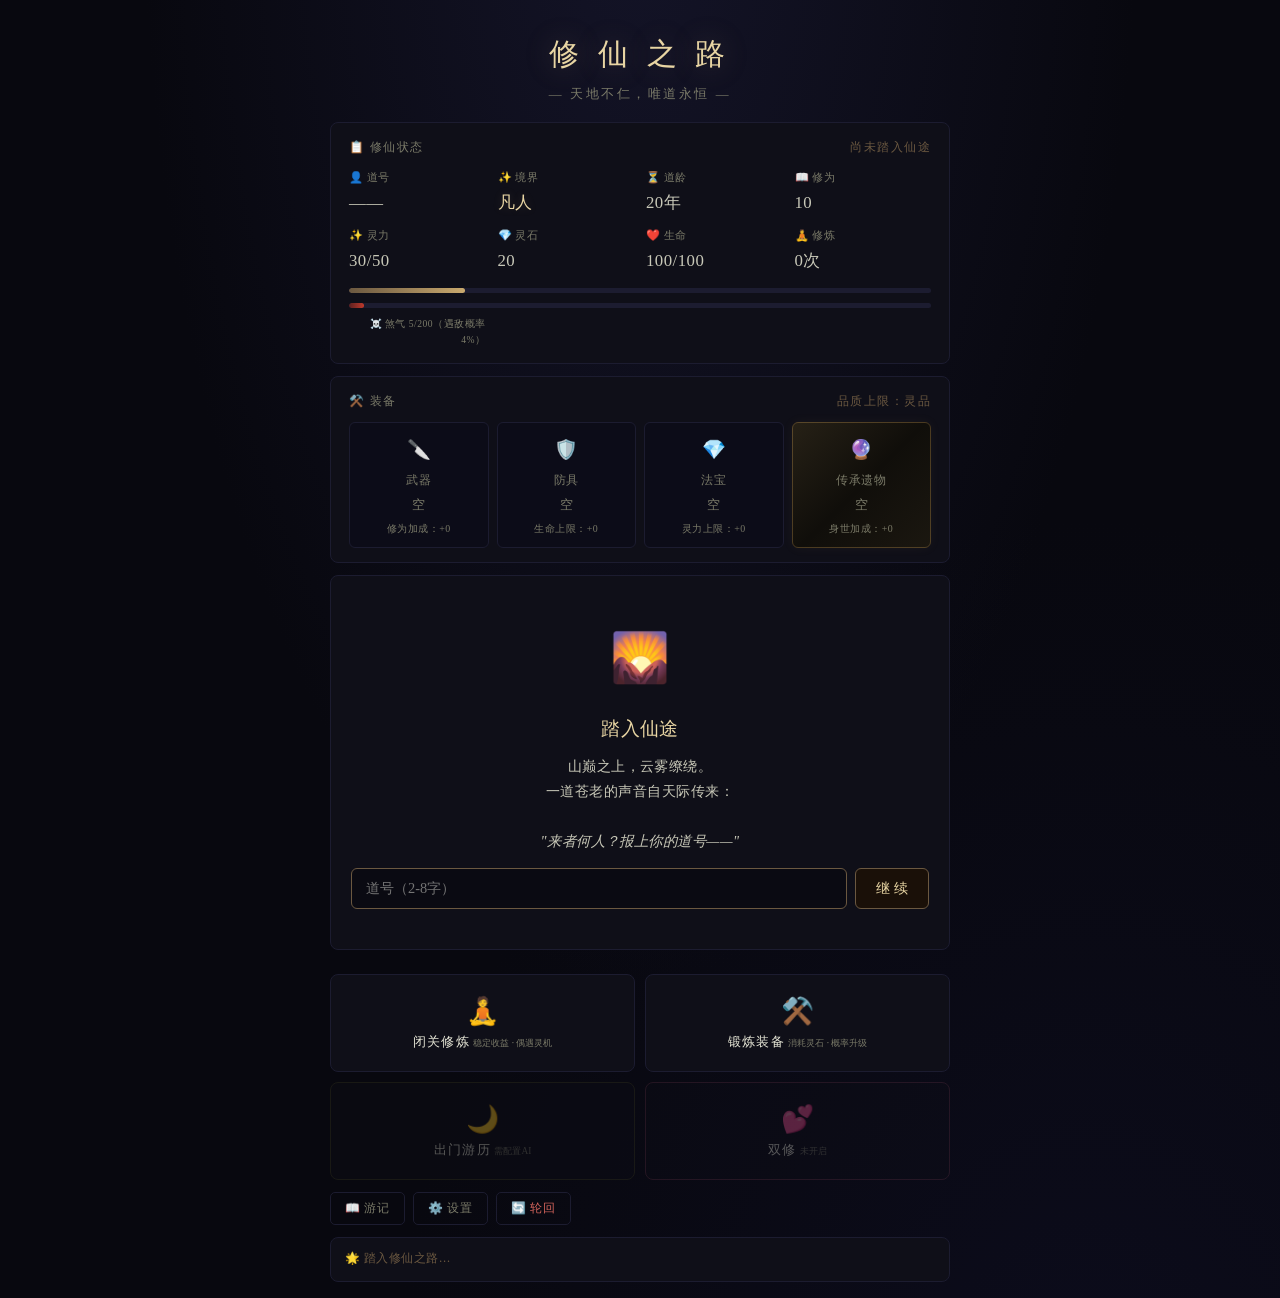
==== commit 4173f8b8: "v3.0.1 — 修复GitHub Pages 404：恢复根目录index.html + build.js自动同步" ====
--- a/index.html
+++ b/index.html
@@ -74,16 +74,24 @@
 .backstory .bs-label { font-style:normal; font-size:0.7em; letter-spacing:0.15em; color:var(--gold-dim); margin-bottom:4px; }
 
 /* ── 装备面板 ── */
-.equip-grid { display:flex; gap:10px; }
-.equip-slot { flex:1; background:#0c0c18; border:1px solid var(--border); border-radius:6px;
-  padding:10px 12px; text-align:center; min-height:64px; display:flex; flex-direction:column;
+.equip-grid { display:grid; grid-template-columns:repeat(4,1fr); gap:8px; }
+.equip-slot { background:#0c0c18; border:1px solid var(--border); border-radius:6px;
+  padding:10px 8px; text-align:center; min-height:64px; display:flex; flex-direction:column;
   justify-content:center; gap:3px; transition:border-color 0.2s; }
 .equip-slot:hover { border-color:var(--gold-dim); }
+.equip-slot.slot-relic { border-color:#4a3a20; background:#100e0a;
+  box-shadow:0 0 12px rgba(201,169,110,0.06); position:relative; }
+.equip-slot.slot-relic:hover { border-color:var(--gold-dim);
+  box-shadow:0 0 20px rgba(201,169,110,0.15); }
+.equip-slot.slot-relic::before { content:''; position:absolute; inset:-1px; border-radius:7px;
+  background:linear-gradient(135deg, rgba(201,169,110,0.12) 0%, transparent 50%, rgba(201,169,110,0.06) 100%);
+  pointer-events:none; }
 .equip-slot .slot-icon { font-size:1.2em; }
-.equip-slot .slot-name { font-size:0.78em; color:var(--text-dim); }
-.equip-slot .eq-name { font-size:0.85em; color:var(--text); }
-.equip-slot .eq-quality { font-size:0.7em; }
-.equip-slot .eq-level { font-size:0.65em; color:var(--text-dim); }
+.equip-slot .slot-name { font-size:0.75em; color:var(--text-dim); }
+.equip-slot .eq-name { font-size:0.82em; color:var(--text); }
+.equip-slot .eq-quality { font-size:0.68em; }
+.equip-slot .eq-level { font-size:0.62em; color:var(--text-dim); }
+.equip-slot .eq-desc { font-size:0.6em; color:var(--gold-dim); font-style:italic; margin-top:1px; line-height:1.4; }
 .q-凡品 { color:#9e9e9e; } .q-灵品 { color:var(--blue); } .q-宝品 { color:var(--purple); }
 .q-仙品 { color:var(--orange); } .q-神品 { color:var(--gold-bright); }
 
@@ -195,6 +203,21 @@
 .modal button:hover { border-color:var(--gold-dim); }
 .modal button.primary { background:#1a1008; border-color:#8a6030; color:var(--gold-bright); }
 .modal button.primary:hover { background:#2a1808; }
+
+/* ── 身世弹窗 ── */
+.backstory-modal { max-width:500px; border-color:#3a2850; }
+.backstory-modal h3 { color:#b890d0; }
+.bs-narrative { padding:8px 0; min-height:60px; }
+.bs-narrative-text { line-height:1.95; font-style:italic; font-size:0.92em; color:var(--text-bright); white-space:pre-wrap; }
+.bs-choices { display:flex; flex-direction:column; gap:7px; margin-top:14px; }
+.bs-reward { margin-top:14px; padding:12px 16px; background:#14141e; border-radius:6px;
+  border-left:3px solid #b890d0; text-align:center; }
+.bs-relic-reward { margin-top:10px; padding:10px 14px; background:#100e0a; border-radius:6px;
+  border:1px solid #4a3a20; text-align:center; animation: fadeUp 0.5s; }
+.bs-relic-reward .relic-icon { font-size:2em; }
+.bs-relic-reward .relic-name { color:var(--gold-bright); font-size:0.95em; }
+.bs-relic-reward .relic-desc { color:var(--gold-dim); font-size:0.75em; font-style:italic; margin-top:4px; }
+
 .modal .toggle-row { display:flex; justify-content:space-between; align-items:center; padding:8px 0; }
 .modal .toggle-row span { font-size:0.85em; }
 .toggle-sw { width:44px; height:24px; border-radius:12px; background:var(--border); cursor:pointer;
@@ -222,9 +245,9 @@
 @media(max-width:480px) {
   .stats-grid { grid-template-columns:repeat(2,1fr); }
   .actions-hall { grid-template-columns:1fr; }
-  .equip-grid { flex-direction:column; }
+  .equip-grid { grid-template-columns:repeat(2,1fr); }
   .modal { padding:16px; }
-}
+
 </style>
 </head>
 <body>
@@ -256,6 +279,16 @@
 
   <!-- 日志 -->
   <div class="log-panel" id="logPanel"><div class="log-entry gold">🌟 踏入修仙之路…</div></div>
+</div>
+
+<!-- 身世弹窗 -->
+<div class="modal-overlay" id="backstoryModal">
+  <div class="modal backstory-modal">
+    <h3>🔮 <span id="bsTitle">身世之谜</span></h3>
+    <div id="bsNarrative" class="bs-narrative"></div>
+    <div id="bsChoices" class="bs-choices"></div>
+    <div id="bsReward" class="bs-reward" style="display:none;"></div>
+  </div>
 </div>
 
 <!-- 设置弹窗 -->
@@ -289,8 +322,9 @@
   </div>
 </div>
 
+<!-- 按依赖顺序加载 -->
 <script>
-// ======================== 修仙之路 v2 ========================
+// ======================== 修仙之路 v2 — 状态与常量 ========================
 
 // ── 境界体系 ──
 const REALMS = [
@@ -302,40 +336,164 @@
   { name:'化神期', xpNeed:3500,  maxQ:'仙品', desc:'化神合道，一念山河动' },
   { name:'渡劫期', xpNeed:7000,  maxQ:'神品', desc:'天劫将至，九死一生' },
   { name:'大乘期', xpNeed:15000, maxQ:'神品', desc:'大道将成，只差一步' },
-  { name:'飞升',   xpNeed:Infinity,maxQ:'神品', desc:'超脱三界，位列仙班' },
+  { name:'飞升',   xpNeed:25000, maxQ:'神品', desc:'超脱三界，位列仙班' },
 ];
 const QUALITIES = ['凡品','灵品','宝品','仙品','神品'];
 const Q_COLORS = ['q-凡品','q-灵品','q-宝品','q-仙品','q-神品'];
 const Q_NAME = { 凡品:'Common', 灵品:'Spirit', 宝品:'Treasure', 仙品:'Immortal', 神品:'Divine' };
-const EQUIP_SLOTS = ['weapon','armor','artifact'];
-const SLOT_INFO = { weapon:{ icon:'🔪', name:'武器', bonus:'修为加成' }, armor:{ icon:'🛡️', name:'防具', bonus:'生命上限' }, artifact:{ icon:'💎', name:'法宝', bonus:'灵力上限' } };
+const EQUIP_SLOTS = ['weapon','armor','artifact','relic'];
+const FORGEABLE_SLOTS = ['weapon','armor','artifact']; // 遗物不可锻造
+const SLOT_INFO = {
+  weapon:{ icon:'🔪', name:'武器', bonus:'修为加成' },
+  armor:{ icon:'🛡️', name:'防具', bonus:'生命上限' },
+  artifact:{ icon:'💎', name:'法宝', bonus:'灵力上限' },
+  relic:{ icon:'🔮', name:'传承遗物', bonus:'身世加成' },
+};
+const MILESTONE_REALMS = [1,2,3,4,5,6,7]; // 练气→大乘，每个境界突破都触发身世
+
+// ── 装备名池 ──
+const WEAPON_NAMES = ['青锋','寒霜','赤霄','墨渊','紫电','龙吟','凤鸣','星河','断岳','流光'];
+const ARMOR_NAMES = ['玄铁甲','灵纹袍','金缕衣','冰蚕丝','玄武铠','天罗衫','云锦氅','星辉袍'];
+const ARTIFACT_NAMES = ['聚灵珠','镇魂铃','八卦镜','避水珠','定风幡','乾坤袋','山河印','玲珑塔'];
+const RELIC_NAMES = ['祖传玉佩','血脉遗珠','天命石','轮回镜','因果珠','宿命锁','星辰碎片','远古印记','道缘结','前世泪'];
+
+// ── 修炼事件 ──
+const TRAINING_EVENTS = [
+  { desc:'一只灵鹤衔来一株千年灵芝落在洞口，似乎是天意馈赠。', xp:30, log:'🦅 灵鹤衔芝而来', logCls:'gold' },
+  { desc:'心魔突然侵袭识海！你以坚韧道心将其击退，虽耗费心神，但道心更加凝练。', hp:-15, xp:20, log:'💢 心魔来袭，道心弥坚', logCls:'bad' },
+  { desc:'修炼中灵光乍现，你对一门功法有了全新感悟，修为大进！', xp:50, log:'💡 灵光乍现，修为大进', logCls:'gold' },
+  { desc:'一只调皮的石灵鼠溜进洞府，打翻了你的灵石罐……但它留下了几块更珍贵的矿石。', stone:25, log:'🐭 石灵鼠来访', logCls:'good' },
+  { desc:'洞府深处传来淡淡的药香——原来是你之前随意种下的灵草今日成熟了。', spirit:20, log:'🌿 灵草成熟', logCls:'good' },
+  { desc:'天际有流星划过，你捕捉到一丝星辉之力融入体内。', xp:35, spirit:10, log:'🌠 星辉入体', logCls:'gold' },
+  { desc:'你翻阅古籍时无意间触发了其中封印的一缕剑意，虽被割伤但也领悟了些许剑道。', hp:-20, xp:40, log:'⚔️ 剑意入体', logCls:'good' },
+];
+
+// ── 敌人 ──
+const ENEMIES_BY_TIER = [
+  [ // 凡人/练气
+    { name:'石灵鼠', icon:'🐭', desc:'一只拳头大的石鼠，双眼泛着幽绿的光。', power:8, xp:[10,25], stone:[5,15] },
+    { name:'毒涎蛇', icon:'🐍', desc:'五彩斑斓的毒蛇盘踞在洞府角落，嘶嘶吐信。', power:12, xp:[15,30], stone:[5,15] },
+    { name:'山魈', icon:'👹', desc:'山林间窜出的精怪，手持木棒，面目狰狞。', power:15, xp:[18,35], stone:[10,20] },
+    { name:'剑影残魂', icon:'👻', desc:'不知哪位前辈留下的剑意残影，仍在机械地挥舞。', power:18, xp:[20,40], stone:[10,20] },
+  ],
+  [ // 筑基/金丹
+    { name:'赤焰妖兽', icon:'🔥', desc:'浑身燃烧着暗红火焰的妖兽，所过之处焦土一片。', power:28, xp:[35,70], stone:[20,40] },
+    { name:'尸魔', icon:'💀', desc:'从古战场爬出的尸魔，身上还穿着锈蚀的铠甲。', power:32, xp:[40,75], stone:[20,45] },
+    { name:'冰晶蛛母', icon:'🕷️', desc:'巨大的冰蛛盘踞在洞顶，呼出的寒气凝结成霜。', power:35, xp:[45,80], stone:[25,50] },
+    { name:'剑灵', icon:'⚔️', desc:'一柄古剑化作人形，剑锋直指你的咽喉。', power:38, xp:[50,90], stone:[25,55] },
+  ],
+  [ // 元婴/化神
+    { name:'天魔分身', icon:'😈', desc:'域外天魔的一缕分神降临，黑雾弥漫，遮天蔽日。', power:48, xp:[70,140], stone:[35,70] },
+    { name:'九头妖王', icon:'🐲', desc:'九首齐啸，声震四野。一位陨落的妖王残魂。', power:55, xp:[80,160], stone:[40,80] },
+    { name:'雷劫余威', icon:'⚡', desc:'天劫过后残留的雷霆之力凝聚成形，紫电闪烁。', power:52, xp:[75,150], stone:[35,75] },
+    { name:'血河老祖', icon:'🩸', desc:'上古邪修的一缕意志，血雾之中隐约可见人形。', power:58, xp:[85,170], stone:[45,85] },
+  ],
+  [ // 渡劫/大乘
+    { name:'天劫化身', icon:'🌩️', desc:'天道降下的考验——雷霆与业火交织而成的恐怖存在。', power:68, xp:[100,220], stone:[50,100] },
+    { name:'域外天魔', icon:'👿', desc:'撕裂虚空而来的真正天魔，目光所及之处万物凋零。', power:75, xp:[120,250], stone:[55,110] },
+    { name:'道敌', icon:'⚫', desc:'与你争夺同一道果的宿命之敌，气息丝毫不弱于你。', power:72, xp:[110,240], stone:[50,105] },
+    { name:'天人五衰', icon:'💢', desc:'大道本身显化的衰败之相——一切修士的终极恐惧。', power:80, xp:[130,280], stone:[60,120] },
+  ],
+];
 
 // ── 游戏状态 ──
 let G = {
-  name:'', xp:10, spirit:30, maxSpirit:50, stone:20, hp:100, maxHp:100,
+  name:'', gender:'', xp:10, spirit:30, maxSpirit:50, stone:20, hp:100, maxHp:100,
   age:20, realmIdx:0, trainCount:0, eventCount:0,
-  backstory:'', travelLog:[], // {age,realm,summary}
-  backstoryMilestones:[], // 已触发的身世主线境界
-  equipment:{ weapon:null, armor:null, artifact:null }, // {name,quality,level}
-  outingCooldown:0, dualCooldown:0,
-  dualEnabled:false,
-  statStoneSpent:0, statTotalOutings:0, statTotalDuals:0,
-  danger:5, // 煞气值，越高越容易遇敌
+  backstory:'', travelLog:[], backstoryMilestones:[],
+  equipment:{ weapon:null, armor:null, artifact:null, relic:null },
+  outingCooldown:0, dualCooldown:0, dualEnabled:false,
+  statStoneSpent:0, statTotalOutings:0, statTotalDuals:0, lastDualTestType:'',
+  danger:5,
+  recentPartnerTags:[],
 };
 let aiConfig = { url:'', key:'', model:'gpt-4o-mini' };
-let currentView = 'hall'; // hall|training|equipment|outing|dual
-let currentAdventure = null; // {title,desc,choices:[{text,effects,result,equipment}]}
-let currentDual = null; // {partner:{...}, test:{...}}
+let currentView = 'hall';
+let currentAdventure = null;
+let currentDual = null;
 let eventResolved = false;
 let logs = [];
 
 // ── 持久化 ──
 function save() { try{ localStorage.setItem('xiuxian2',JSON.stringify(G)) }catch(e){} }
-function load() { try{ const r=localStorage.getItem('xiuxian2'); if(r) G={...G,...JSON.parse(r)} }catch(e){} }
+function load() { try{ const r=localStorage.getItem('xiuxian2'); if(r) { const d=JSON.parse(r); G={...G,...d}; if(!G.equipment.relic) G.equipment.relic=null; } }catch(e){} }
 function saveCfg() { try{ localStorage.setItem('xiuxian2_cfg',JSON.stringify(aiConfig)) }catch(e){} }
 function loadCfg() { try{ const r=localStorage.getItem('xiuxian2_cfg'); if(r) aiConfig={...aiConfig,...JSON.parse(r)} }catch(e){} }
 
-// ── AI 调用 ──
+// ── 境界与数值 ──
+function realm() { return REALMS[Math.min(G.realmIdx, REALMS.length-1)]; }
+function updateRealm() {
+  let ni = G.realmIdx;
+  for (let i=REALMS.length-1; i>G.realmIdx; i--) {
+    if (G.xp >= REALMS[i].xpNeed) { ni=i; break; }
+  }
+  if (ni > G.realmIdx) {
+    const old = REALMS[G.realmIdx].name;
+    G.realmIdx = ni;
+    G.maxHp = 100 + ni*50; G.hp = G.maxHp;
+    G.maxSpirit = 50 + ni*30; G.spirit = Math.min(G.spirit, G.maxSpirit);
+    // 身世主线触发
+    if (MILESTONE_REALMS.includes(ni) && !G.backstoryMilestones.includes(REALMS[ni].name) && G.backstory) {
+      G._pendingMilestone = REALMS[ni].name;
+    }
+    if (ni >= REALMS.length-1) { return 'ascension'; }
+    return `✨ 突破！${old} → ${REALMS[ni].name}！`;
+  }
+  G.hp = Math.min(G.hp, G.maxHp);
+  G.age = 20 + G.eventCount;
+  return null;
+}
+
+// ── 装备辅助 ──
+function equipBonus(slot) {
+  const eq = G.equipment[slot];
+  if (!eq) return 0;
+  const qIdx = QUALITIES.indexOf(eq.quality);
+  return (qIdx+1) * eq.level;
+}
+function equipSummary() {
+  const parts = [];
+  for (const s of EQUIP_SLOTS) {
+    const eq = G.equipment[s];
+    if (s === 'relic') {
+      parts.push(eq ? `🔮传承遗物:${eq.name}(${eq.quality}+${eq.level})` : '🔮传承遗物:无');
+    } else {
+      parts.push(eq ? `${SLOT_INFO[s].name}:${eq.name}(${eq.quality}+${eq.level})` : `${SLOT_INFO[s].name}:无`);
+    }
+  }
+  return parts.join('，');
+}
+
+function relicXpBonus() {
+  const eq = G.equipment.relic;
+  if (!eq) return 0;
+  const qIdx = QUALITIES.indexOf(eq.quality);
+  return Math.floor((qIdx + 1) * eq.level * 2.5);
+}
+function getStatRanges() {
+  const r = G.realmIdx;
+  return {
+    xp: [Math.round(15*(r+1)), Math.round(60*(r+1))],
+    spirit: [Math.round(5*(r+1)), Math.round(25*(r+1))],
+    stone: [Math.round(10*(r+1)), Math.round(50*(r+1))],
+    hp: [Math.round(-15*(r+0.5)), Math.round(25*(r+1))],
+    maxQuality: REALMS[Math.min(G.realmIdx, REALMS.length-1)].maxQ,
+  };
+}
+
+function generateItemName(slot) {
+  const pool = slot==='weapon'?WEAPON_NAMES : slot==='armor'?ARMOR_NAMES : slot==='artifact'?ARTIFACT_NAMES : RELIC_NAMES;
+  return pool[Math.floor(Math.random()*pool.length)] + (Math.random()>0.5?'':['·改','·真','·极'][Math.floor(Math.random()*3)]);
+}
+
+// ── 日志 ──
+function addLog(msg, cls='') {
+  logs.unshift({msg,cls}); if(logs.length>60) logs.length=60;
+}
+
+</script>
+<script>
+// ======================== AI 调用 ========================
 async function aiCall(systemPrompt, userPrompt, timeout=30000, forceJson=true, retries=2) {
   if (!aiConfig.url || !aiConfig.key) throw new Error('请先配置AI接口');
   let lastError = null;
@@ -361,12 +519,11 @@
       }
       const data = await res.json();
       let text = data.choices?.[0]?.message?.content || '';
-      text = extractJson(text);
+      if (forceJson) text = extractJson(text);
       return { text, raw:data };
     } catch(e) {
       lastError = e;
       if (attempt < retries) {
-        // 指数退避：1s → 2s
         await new Promise(r => setTimeout(r, (attempt+1)*1000));
         continue;
       }
@@ -376,19 +533,15 @@
 }
 
 function extractJson(text) {
-  // 策略1: 去掉 markdown 代码块后再匹配
   let cleaned = text.replace(/```json\s*/gi,'').replace(/```\s*/g,'').trim();
-  // 策略2: 匹配最外层 {...}（贪婪）
   const m = cleaned.match(/\{[\s\S]*\}/);
   if (m) return m[0];
-  // 策略3: 原文本直接找
   const m2 = text.match(/\{[\s\S]*\}/);
   if (m2) return m2[0];
   return text;
 }
 
 function safeJsonParse(text, fallback=null) {
-  // 多轮清理尝试
   const attempts = [
     text,
     text.replace(/```json\s*/gi,'').replace(/```\s*/g,''),
@@ -400,7 +553,6 @@
       if (trimmed.startsWith('{')) return JSON.parse(trimmed);
     } catch(e) {}
   }
-  // 最后尝试：从文本中暴力提取 JSON
   try {
     const extracted = extractJson(text);
     if (extracted && extracted.startsWith('{')) return JSON.parse(extracted);
@@ -408,1023 +560,17 @@
   return fallback;
 }
 
-// ── 日志 ──
-function addLog(msg, cls='') {
-  logs.unshift({msg,cls}); if(logs.length>60) logs.length=60;
-  renderLog();
-}
-function renderLog() {
-  document.getElementById('logPanel').innerHTML = logs.slice(0,25).map(l=>
-    `<div class="log-entry ${l.cls}">${l.msg}</div>`).join('');
-}
-
-// ── 境界与数值 ──
-const MILESTONE_REALMS = [2, 4, 5]; // 金丹、元婴、化神
-function realm() { return REALMS[Math.min(G.realmIdx, REALMS.length-1)]; }
-function updateRealm() {
-  let ni = G.realmIdx;
-  for (let i=REALMS.length-1; i>G.realmIdx; i--) {
-    if (G.xp >= REALMS[i].xpNeed) { ni=i; break; }
-  }
-  if (ni > G.realmIdx) {
-    const old = REALMS[G.realmIdx].name;
-    G.realmIdx = ni;
-    G.maxHp = 100 + ni*50; G.hp = G.maxHp;
-    G.maxSpirit = 50 + ni*30; G.spirit = Math.min(G.spirit, G.maxSpirit);
-    addLog(`✨ 突破！${old} → ${realm().name}！`,'gold');
-    // 身世主线触发
-    if (MILESTONE_REALMS.includes(ni) && !G.backstoryMilestones.includes(realm().name) && G.backstory) {
-      G._pendingMilestone = realm().name;
-    }
-    if (ni >= REALMS.length-1) { setTimeout(handleAscension,600); }
-  }
-  G.hp = Math.min(G.hp, G.maxHp);
-  G.age = 20 + G.eventCount;
-}
-
-async function triggerBackstoryEvent() {
-  const realmName = G._pendingMilestone;
-  if (!realmName || !aiConfig.url || !aiConfig.key) return;
-  G._pendingMilestone = null;
-  G.backstoryMilestones.push(realmName);
-
-  const content = document.getElementById('contentArea');
-  const origHTML = content.innerHTML;
-  content.innerHTML = `<div class="thinking"><span class="spinner"></span>命运之线颤动……身世之谜浮现……</div>`;
-
-  try {
-    const resp = await aiCall(
-      `你是修仙世界的叙事者。玩家的身世背景如下，请根据此身世生成一段"身世主线"事件。
-
-要求：
-- 与玩家身世直接相关，推进身世谜团
-- 60-120字，古风文笔，像是命运在揭示线索
-- 给出一个小奖励（修为+20-60，或灵石+20-60）
-- 严格输出JSON：{"title":"标题","narrative":"叙事内容","reward":{"type":"xp|stone","amount":数值}}
-
-不要重复身世原文，而是推进它——揭示新的线索、遇到相关的人、或发现关键物品。`,
-      `玩家：${G.name}，当前境界：${realmName}，年龄：${G.age}岁
-身世：${G.backstory}
-已触发的身世事件：${G.backstoryMilestones.join('、') || '无'}`,
-      30000, true, 1
-    );
-    const data = safeJsonParse(resp.text);
-    if (!data || !data.narrative) throw new Error('格式异常');
-
-    // 发放奖励
-    let rewardText = '';
-    if (data.reward) {
-      if (data.reward.type === 'xp') { G.xp += data.reward.amount||30; rewardText = `📖 修为 +${data.reward.amount||30}`; }
-      else { G.stone += data.reward.amount||30; rewardText = `💎 灵石 +${data.reward.amount||30}`; }
-    }
-    updateRealm();
-
-    content.innerHTML = `
-      <span class="ca-badge badge-游历">身世之谜</span>
-      <div class="ca-title">🔮 ${data.title||'命运低语'}</div>
-      <div class="ca-desc" style="font-style:italic;">${data.narrative}</div>
-      ${rewardText ? `<div class="ca-result"><div class="tr-gains">${rewardText}</div></div>` : ''}
-    `;
-    addLog(`🔮 身世之谜（${realmName}）：${(data.title||'').slice(0,20)}`,'gold');
-  } catch(e) {
-    content.innerHTML = origHTML;
-    addLog(`🔮 身世感应微弱，线索暂时隐去……`,'');
-  }
-  save();
-  renderAll();
-}
-
-function getStatRanges() {
-  const r = G.realmIdx;
-  return {
-    xp: [Math.round(15*(r+1)), Math.round(60*(r+1))],
-    spirit: [Math.round(5*(r+1)), Math.round(25*(r+1))],
-    stone: [Math.round(10*(r+1)), Math.round(50*(r+1))],
-    hp: [Math.round(-15*(r+0.5)), Math.round(25*(r+1))],
-    maxQuality: realm().maxQ,
-  };
-}
-
-// ── 装备辅助 ──
-function equipBonus(slot) {
-  const eq = G.equipment[slot];
-  if (!eq) return 0;
-  const qIdx = QUALITIES.indexOf(eq.quality);
-  return (qIdx+1) * eq.level;
-}
-function equipSummary() {
-  const parts = [];
-  for (const s of EQUIP_SLOTS) {
-    const eq = G.equipment[s];
-    parts.push(eq ? `${SLOT_INFO[s].name}:${eq.name}(${eq.quality}+${eq.level})` : `${SLOT_INFO[s].name}:无`);
-  }
-  return parts.join('，');
-}
-
-// ======================== 修炼 ========================
-async function doTraining() {
-  currentView = 'training';
-  eventResolved = false;
-  G.trainCount++;
-
-  // 基础收益
-  const weaponBonus = equipBonus('weapon');
-  const baseXp = 15 + G.realmIdx*8 + weaponBonus;
-  const variance = Math.floor(Math.random() * baseXp*0.4);
-  const xpGain = baseXp + variance;
-  const spiritRecover = Math.floor((5 + G.realmIdx*3) * (0.7 + Math.random()*0.6));
-  const ageInc = 1 + Math.floor(Math.random()*2);
-
-  G.xp += xpGain;
-  G.spirit = Math.min(G.maxSpirit, G.spirit + spiritRecover);
-  G.eventCount += ageInc;
-  updateRealm();
-
-  // 冷却递减
-  if (G.outingCooldown > 0) G.outingCooldown--;
-  if (G.dualCooldown > 0) G.dualCooldown--;
-
-  // 小概率触发修炼事件
-  const eventChance = 0.12;
-  let miniEvent = null;
-  if (Math.random() < eventChance) {
-    miniEvent = rollTrainingEvent();
-  }
-
-  const content = document.getElementById('contentArea');
-  const choices = document.getElementById('choicesRow');
-
-  content.innerHTML = `
-    <span class="ca-badge badge-修炼">闭关修炼</span>
-    <div class="ca-title">🧘 潜心修炼</div>
-    <div class="ca-desc">你盘坐洞府，吐纳天地灵气。${ageInc}年光阴如水，修为在静默中悄然增长……</div>
-    <div class="ca-result">
-      <div class="train-result">
-        <div class="tr-icon">${xpGain > baseXp*1.3 ? '✨ 顿悟之感！' : '🌿 心如止水'}</div>
-        <div class="tr-gains">📖 修为 +${xpGain}　✨ 灵力 +${spiritRecover}</div>
-        ${miniEvent ? `<div style="margin-top:12px;padding-top:10px;border-top:1px solid var(--border);color:var(--gold-dim);">⚡ ${miniEvent.desc}</div>` : ''}
-      </div>
-    </div>
-  `;
-
-  if (miniEvent) {
-    G.xp += miniEvent.xp || 0;
-    G.spirit = Math.min(G.maxSpirit, G.spirit + (miniEvent.spirit||0));
-    G.stone = Math.max(0, G.stone + (miniEvent.stone||0));
-    G.hp = Math.min(G.maxHp, Math.max(0, G.hp + (miniEvent.hp||0)));
-    addLog(miniEvent.log, miniEvent.logCls||'');
-    updateRealm();
-  }
-
-  // 身世主线
-  await triggerBackstoryEvent();
-
-  // 煞气累积 + 战斗判定
-  G.danger = Math.min(200, G.danger + 5 + Math.floor(Math.random() * 6));
-  if (rollCombat()) {
-    addLog(`🧘 修炼 ${ageInc} 年，修为+${xpGain}`,'good');
-    await handleCombat();
-    save();
-    renderAll();
-    return;
-  }
-
-  choices.innerHTML = `
-    <button class="ch-btn" onclick="returnToHall()" style="text-align:center">
-      <span class="ch-num">▶</span> 继续修行
-    </button>
-  `;
-
-  addLog(`🧘 修炼 ${ageInc} 年，修为+${xpGain}`,'good');
-  save();
-  renderAll();
-}
-
-const TRAINING_EVENTS = [
-  { desc:'一只灵鹤衔来一株千年灵芝落在洞口，似乎是天意馈赠。', xp:30, log:'🦅 灵鹤衔芝而来', logCls:'gold' },
-  { desc:'心魔突然侵袭识海！你以坚韧道心将其击退，虽耗费心神，但道心更加凝练。', hp:-15, xp:20, log:'💢 心魔来袭，道心弥坚', logCls:'bad' },
-  { desc:'修炼中灵光乍现，你对一门功法有了全新感悟，修为大进！', xp:50, log:'💡 灵光乍现，修为大进', logCls:'gold' },
-  { desc:'一只调皮的石灵鼠溜进洞府，打翻了你的灵石罐……但它留下了几块更珍贵的矿石。', stone:25, log:'🐭 石灵鼠来访', logCls:'good' },
-  { desc:'洞府深处传来淡淡的药香——原来是你之前随意种下的灵草今日成熟了。', spirit:20, log:'🌿 灵草成熟', logCls:'good' },
-  { desc:'天际有流星划过，你捕捉到一丝星辉之力融入体内。', xp:35, spirit:10, log:'🌠 星辉入体', logCls:'gold' },
-  { desc:'你翻阅古籍时无意间触发了其中封印的一缕剑意，虽被割伤但也领悟了些许剑道。', hp:-20, xp:40, log:'⚔️ 剑意入体', logCls:'good' },
-];
-function rollTrainingEvent() {
-  return TRAINING_EVENTS[Math.floor(Math.random() * TRAINING_EVENTS.length)];
-}
-
-// ======================== 煞气战斗 ========================
-const ENEMIES_BY_TIER = [
-  // 凡人/练气
-  [
-    { name:'石灵鼠', icon:'🐭', desc:'一只拳头大的石鼠，双眼泛着幽绿的光。', power:8, xp:[10,25], stone:[5,15] },
-    { name:'毒涎蛇', icon:'🐍', desc:'五彩斑斓的毒蛇盘踞在洞府角落，嘶嘶吐信。', power:12, xp:[15,30], stone:[5,15] },
-    { name:'山魈', icon:'👹', desc:'山林间窜出的精怪，手持木棒，面目狰狞。', power:15, xp:[18,35], stone:[10,20] },
-    { name:'剑影残魂', icon:'👻', desc:'不知哪位前辈留下的剑意残影，仍在机械地挥舞。', power:18, xp:[20,40], stone:[10,20] },
-  ],
-  // 筑基/金丹
-  [
-    { name:'赤焰妖兽', icon:'🔥', desc:'浑身燃烧着暗红火焰的妖兽，所过之处焦土一片。', power:28, xp:[35,70], stone:[20,40] },
-    { name:'尸魔', icon:'💀', desc:'从古战场爬出的尸魔，身上还穿着锈蚀的铠甲。', power:32, xp:[40,75], stone:[20,45] },
-    { name:'冰晶蛛母', icon:'🕷️', desc:'巨大的冰蛛盘踞在洞顶，呼出的寒气凝结成霜。', power:35, xp:[45,80], stone:[25,50] },
-    { name:'剑灵', icon:'⚔️', desc:'一柄古剑化作人形，剑锋直指你的咽喉。', power:38, xp:[50,90], stone:[25,55] },
-  ],
-  // 元婴/化神
-  [
-    { name:'天魔分身', icon:'😈', desc:'域外天魔的一缕分神降临，黑雾弥漫，遮天蔽日。', power:48, xp:[70,140], stone:[35,70] },
-    { name:'九头妖王', icon:'🐲', desc:'九首齐啸，声震四野。一位陨落的妖王残魂。', power:55, xp:[80,160], stone:[40,80] },
-    { name:'雷劫余威', icon:'⚡', desc:'天劫过后残留的雷霆之力凝聚成形，紫电闪烁。', power:52, xp:[75,150], stone:[35,75] },
-    { name:'血河老祖', icon:'🩸', desc:'上古邪修的一缕意志，血雾之中隐约可见人形。', power:58, xp:[85,170], stone:[45,85] },
-  ],
-  // 渡劫/大乘
-  [
-    { name:'天劫化身', icon:'🌩️', desc:'天道降下的考验——雷霆与业火交织而成的恐怖存在。', power:68, xp:[100,220], stone:[50,100] },
-    { name:'域外天魔', icon:'👿', desc:'撕裂虚空而来的真正天魔，目光所及之处万物凋零。', power:75, xp:[120,250], stone:[55,110] },
-    { name:'道敌', icon:'⚫', desc:'与你争夺同一道果的宿命之敌，气息丝毫不弱于你。', power:72, xp:[110,240], stone:[50,105] },
-    { name:'天人五衰', icon:'💢', desc:'大道本身显化的衰败之相——一切修士的终极恐惧。', power:80, xp:[130,280], stone:[60,120] },
-  ],
-];
-
-function pickEnemy() {
-  const tier = Math.min(ENEMIES_BY_TIER.length-1, Math.floor(G.realmIdx / 2));
-  const pool = ENEMIES_BY_TIER[tier];
-  return pool[Math.floor(Math.random() * pool.length)];
-}
-
-function rollCombat() {
-  // 煞气越高越容易触发
-  const chance = Math.min(0.80, G.danger / 120);
-  return Math.random() < chance;
-}
-
-async function handleCombat() {
-  const enemy = pickEnemy();
-  G.danger = Math.max(2, G.danger - 60); // 战斗释放部分煞气
-  currentView = 'combat';
-
-  const content = document.getElementById('contentArea');
-  const choices = document.getElementById('choicesRow');
-  const weaponBonus = equipBonus('weapon');
-  const armorBonus = equipBonus('armor');
-
-  content.innerHTML = `
-    <span class="ca-badge" style="color:var(--red-soft);border-color:#c0392b55;">战斗</span>
-    <div class="ca-title">⚡ ${enemy.icon} ${enemy.name} 来袭！</div>
-    <div class="ca-desc">${enemy.desc}</div>
-    <div class="ca-result">
-      煞气引来了强敌！<br>
-      <span style="font-size:0.85em;color:var(--text-dim);">敌方气势：<b style="color:var(--red-soft);">${enemy.power}</b>　|　你的战力：武器+${weaponBonus} 防具+${armorBonus}</span>
-    </div>
-  `;
-
-  choices.innerHTML = `
-    <button class="ch-btn" onclick="resolveCombat('fight', ${enemy.power}, [${enemy.xp}], [${enemy.stone}], '${enemy.name}')">
-      <span class="ch-num">⚔️</span>力战 —— 以武破敌（武器加成×3）
-    </button>
-    <button class="ch-btn" onclick="resolveCombat('spell', ${enemy.power}, [${enemy.xp}], [${enemy.stone}], '${enemy.name}')" ${G.spirit < 12 ? 'disabled' : ''}>
-      <span class="ch-num">✨</span>法术 —— 消耗灵力一击（境界加成×4）${G.spirit < 12 ? ' （灵力不足）' : ''}
-    </button>
-    <button class="ch-btn" onclick="resolveCombat('flee', ${enemy.power}, [${enemy.xp}], [${enemy.stone}], '${enemy.name}')">
-      <span class="ch-num">🏃</span>遁走 —— 消耗灵石逃遁（-${Math.round(enemy.stone[0]/2)}💎）
-    </button>
-  `;
-  renderAll();
-}
-
-function resolveCombat(action, enemyPower, xpRange, stoneRange, enemyName) {
-  const content = document.getElementById('contentArea');
-  const choices = document.getElementById('choicesRow');
-  const weaponBonus = equipBonus('weapon');
-  const armorBonus = equipBonus('armor');
-  let playerPower, resultHTML, logMsg, logCls;
-
-  if (action === 'flee') {
-    const cost = Math.round(stoneRange[0] / 2);
-    if (G.stone < cost) {
-      showToast('💎 灵石不足，只能力战！', 'err');
-      resolveCombat('fight', enemyPower, xpRange, stoneRange, enemyName);
-      return;
-    }
-    G.stone -= cost;
-    G.statStoneSpent = (G.statStoneSpent||0) + cost;
-    G.danger = Math.max(2, G.danger - 30);
-    resultHTML = `
-      <div class="ca-result">
-        <div style="text-align:center;">
-          <div style="font-size:2em;">💨</div>
-          你扔下 ${cost} 灵石吸引注意，趁乱遁走……<br>
-          <span style="color:var(--text-dim);font-size:0.85em;">💎 -${cost}</span>
-        </div>
-      </div>
-    `;
-    logMsg = `🏃 遁走避战（${enemyName}），灵石-${cost}`;
-    logCls = '';
-  } else {
-    // 计算战力
-    if (action === 'fight') {
-      playerPower = G.realmIdx * 6 + weaponBonus * 3 + Math.floor(Math.random() * 20) + 5;
-    } else { // spell
-      G.spirit = Math.max(0, G.spirit - 12);
-      playerPower = G.realmIdx * 10 + Math.floor(Math.random() * 30) + 8;
-    }
-    const ratio = playerPower / enemyPower;
-    const spellCost = action === 'spell' ? '　✨ 灵力 -12' : '';
-
-    if (ratio >= 1.3) {
-      // 碾压
-      const xpGain = Math.floor(Math.random() * (xpRange[1] - xpRange[0] + 1)) + xpRange[0] + 20;
-      const stoneGain = Math.floor(Math.random() * (stoneRange[1] - stoneRange[0] + 1)) + stoneRange[0] + 10;
-      G.xp += xpGain;
-      G.stone += stoneGain;
-      resultHTML = `
-        <div class="ca-result">
-          <div style="text-align:center;">
-            <div style="font-size:2em;">💥</div>
-            <b style="color:var(--gold-bright);">碾压胜利！</b><br>
-            你以压倒性力量击溃了${enemyName}！<br>
-            <span class="tr-gains">📖 修为 +${xpGain}　💎 灵石 +${stoneGain}${spellCost}</span>
-          </div>
-        </div>
-      `;
-      logMsg = `💥 碾压${enemyName}！修为+${xpGain}`;
-      logCls = 'gold';
-
-      // 概率掉落装备
-      if (Math.random() < 0.25) {
-        const slot = EQUIP_SLOTS[Math.floor(Math.random()*3)];
-        const maxQ = Math.min(QUALITIES.indexOf(realm().maxQ), Math.floor(G.realmIdx/2)+1);
-        const q = QUALITIES[Math.max(0, Math.min(maxQ, Math.floor(G.realmIdx/2 + Math.random()*2)))];
-        const eq = { name: generateItemName(slot), quality: q, level: 1 + Math.floor(Math.random()*2) };
-        const existing = G.equipment[slot];
-        if (!existing || QUALITIES.indexOf(eq.quality) > QUALITIES.indexOf(existing.quality)) {
-          G.equipment[slot] = eq;
-          resultHTML += `<br><span style="color:var(--gold-dim);">🎁 战利品：${SLOT_INFO[slot].name} ${eq.name}（${eq.quality}+${eq.level}）</span>`;
-          logMsg += `，获得${eq.name}`;
-        }
-      }
-    } else if (ratio >= 0.85) {
-      // 险胜
-      const xpGain = Math.floor(Math.random() * (xpRange[1] - xpRange[0] + 1)) + xpRange[0];
-      const stoneGain = Math.floor(Math.random() * (stoneRange[1] - stoneRange[0] + 1)) + stoneRange[0];
-      const hpLoss = Math.floor((0.1 + Math.random()*0.15) * G.maxHp);
-      G.xp += xpGain;
-      G.stone += stoneGain;
-      G.hp = Math.max(1, G.hp - hpLoss);
-      resultHTML = `
-        <div class="ca-result">
-          <div style="text-align:center;">
-            <div style="font-size:2em;">⚡</div>
-            <b style="color:var(--orange);">苦战险胜！</b><br>
-            一番激战后你击败了${enemyName}，但也受了伤……<br>
-            <span class="tr-gains">📖 修为 +${xpGain}　💎 灵石 +${stoneGain}${spellCost}</span><br>
-            <span class="tr-loss">❤️ 生命 -${hpLoss}</span>
-          </div>
-        </div>
-      `;
-      logMsg = `⚡ 险胜${enemyName}，修为+${xpGain}，生命-${hpLoss}`;
-      logCls = 'good';
-    } else if (ratio >= 0.6) {
-      // 落败但逃脱
-      const hpLoss = Math.floor((0.2 + Math.random()*0.2) * G.maxHp);
-      const stoneLoss = Math.floor(stoneRange[0] * (0.3 + Math.random()*0.4));
-      G.hp = Math.max(1, G.hp - hpLoss);
-      G.stone = Math.max(0, G.stone - stoneLoss);
-      G.statStoneSpent = (G.statStoneSpent||0) + stoneLoss;
-      resultHTML = `
-        <div class="ca-result">
-          <div style="text-align:center;">
-            <div style="font-size:2em;">💔</div>
-            <b style="color:var(--red-soft);">不敌败退……</b><br>
-            ${enemyName}实力强大，你拼尽全力才得以脱身。<br>
-            <span class="tr-loss">❤️ 生命 -${hpLoss}　💎 灵石 -${stoneLoss}${spellCost}</span>
-          </div>
-        </div>
-      `;
-      logMsg = `💔 不敌${enemyName}，生命-${hpLoss}`;
-      logCls = 'bad';
-    } else {
-      // 惨败
-      const hpLoss = Math.floor((0.35 + Math.random()*0.3) * G.maxHp);
-      const stoneLoss = Math.floor(stoneRange[0] * (0.5 + Math.random()*0.5));
-      G.hp = Math.max(1, G.hp - hpLoss);
-      G.stone = Math.max(0, G.stone - stoneLoss);
-      G.statStoneSpent = (G.statStoneSpent||0) + stoneLoss;
-      resultHTML = `
-        <div class="ca-result">
-          <div style="text-align:center;">
-            <div style="font-size:2em;">☠️</div>
-            <b style="color:var(--red);">惨败！</b><br>
-            你在${enemyName}面前毫无还手之力，重伤而逃……<br>
-            <span class="tr-loss">❤️ 生命 -${hpLoss}　💎 灵石 -${stoneLoss}${spellCost}</span>
-          </div>
-        </div>
-      `;
-      logMsg = `☠️ 惨败于${enemyName}，生命-${hpLoss}`;
-      logCls = 'bad';
-    }
-  }
-
-  updateRealm();
-  addLog(logMsg, logCls);
-  content.querySelector('.ca-result')?.remove();
-  content.insertAdjacentHTML('beforeend', resultHTML);
-  choices.innerHTML = `
-    <button class="ch-btn" onclick="returnToHall()" style="text-align:center">
-      <span class="ch-num">▶</span> 继续修行
-    </button>
-  `;
-  if (G.hp <= 0) handleDeath();
-  save();
-  renderAll();
-}
-
-// ======================== 炼器 ========================
-function openEquipment() {
-  currentView = 'equipment';
-  eventResolved = false;
-  renderEquipView();
-}
-
-let forgeSlot = 'weapon';
-function renderEquipView() {
-  const content = document.getElementById('contentArea');
-  const choices = document.getElementById('choicesRow');
-  const eq = G.equipment[forgeSlot];
-  const info = SLOT_INFO[forgeSlot];
-  const realmMaxQ = QUALITIES.indexOf(realm().maxQ);
-  const curQIdx = eq ? QUALITIES.indexOf(eq.quality) : -1;
-
-  const forgeCost = eq ? (curQIdx+1)*(eq.level+1)*15 : 20;
-  const successRate = eq ? Math.max(0.25, 0.9 - curQIdx*0.12 - eq.level*0.04) : 0.85;
-
-  content.innerHTML = `
-    <span class="ca-badge badge-炼器">锻炼装备</span>
-    <div class="ca-title">⚒️ ${info.name}锻造</div>
-    <div class="forge-slot-select">
-      ${EQUIP_SLOTS.map(s => {
-        const e = G.equipment[s];
-        const label = e ? `${e.name} ${e.quality}+${e.level}` : '空';
-        return `<button class="${s===forgeSlot?'active':''}" onclick="forgeSlot='${s}';renderEquipView()">${SLOT_INFO[s].icon} ${SLOT_INFO[s].name}<br><small>${label}</small></button>`;
-      }).join('')}
-    </div>
-    <div class="ca-desc">
-      ${eq
-        ? `当前：<span class="${Q_COLORS[curQIdx]}">${eq.name}</span>（${eq.quality}+${eq.level}）<br>${info.bonus}：+${equipBonus(forgeSlot)}`
-        : `当前：空槽<br>首次锻造需要消耗灵石打造一件凡品装备。`
-      }
-    </div>
-    <div class="forge-info">
-      💎 消耗 <b>${forgeCost}</b> 灵石　🎯 成功率 <b>${Math.round(successRate*100)}%</b>
-      ${curQIdx >= realmMaxQ ? '<br><span style="color:var(--orange)">⚠ 当前境界无法突破至更高品质</span>' : ''}
-    </div>
-  `;
-
-  choices.innerHTML = `
-    <button class="ch-btn" onclick="doForge()" ${G.stone < forgeCost ? 'disabled' : ''}>
-      <span class="ch-num">⚒</span> ${eq ? '升级装备' : '锻造装备'}（-${forgeCost}💎）
-    </button>
-    <button class="ch-btn" onclick="returnToHall()" style="text-align:center">
-      <span class="ch-num">↩</span> 返回洞府
-    </button>
-  `;
-}
-
-async function doForge() {
-  const eq = G.equipment[forgeSlot];
-  const curQIdx = eq ? QUALITIES.indexOf(eq.quality) : -1;
-  const realmMaxQIdx = QUALITIES.indexOf(realm().maxQ);
-  const forgeCost = eq ? (curQIdx+1)*(eq.level+1)*15 : 20;
-  const successRate = eq ? Math.max(0.25, 0.9 - curQIdx*0.12 - eq.level*0.04) : 0.85;
-
-  if (G.stone < forgeCost) { showToast('灵石不足！','err'); return; }
-  G.stone -= forgeCost;
-  G.eventCount += 1;
-
-  const roll = Math.random();
-  const content = document.getElementById('contentArea');
-  const choices = document.getElementById('choicesRow');
-
-  if (!eq) {
-    // 首次锻造
-    G.equipment[forgeSlot] = { name:generateItemName(forgeSlot), quality:'凡品', level:1 };
-    content.innerHTML += `
-      <div class="ca-result">
-        <div class="train-result">
-          <div class="tr-icon">🔨</div>
-          <div>成功锻造！</div>
-          <div class="tr-gains">获得 ${SLOT_INFO[forgeSlot].name}：<span class="q-凡品">${G.equipment[forgeSlot].name}（凡品+1）</span></div>
-        </div>
-      </div>
-    `;
-    addLog(`🔨 锻造成功：${G.equipment[forgeSlot].name}`,'good');
-  } else if (roll < successRate * 0.15 && curQIdx < realmMaxQIdx) {
-    // 大成功：品质+1
-    G.equipment[forgeSlot].quality = QUALITIES[curQIdx+1];
-    G.equipment[forgeSlot].level = 1;
-    G.equipment[forgeSlot].name = generateItemName(forgeSlot);
-    content.innerHTML += `
-      <div class="ca-result">
-        <div class="train-result">
-          <div class="tr-icon">🌟 大成功！</div>
-          <div>品质突破至 <span class="${Q_COLORS[curQIdx+1]}">${QUALITIES[curQIdx+1]}</span>！</div>
-        </div>
-      </div>
-    `;
-    addLog(`🌟 大成功！${SLOT_INFO[forgeSlot].name}突破至${QUALITIES[curQIdx+1]}`,'gold');
-  } else if (roll < successRate) {
-    // 成功：等级+1
-    G.equipment[forgeSlot].level++;
-    content.innerHTML += `
-      <div class="ca-result">
-        <div class="train-result">
-          <div class="tr-icon">✅</div>
-          <div>升级成功！ ${G.equipment[forgeSlot].quality}+${G.equipment[forgeSlot].level}</div>
-        </div>
-      </div>
-    `;
-    addLog(`✅ ${G.equipment[forgeSlot].name} → +${G.equipment[forgeSlot].level}`,'good');
-  } else if (roll < successRate + 0.2) {
-    // 失败但未损坏
-    content.innerHTML += `
-      <div class="ca-result">
-        <div class="train-result">
-          <div class="tr-icon">💨</div>
-          <div class="tr-loss">锻造失败，材料化为飞灰……但装备未受损。</div>
-        </div>
-      </div>
-    `;
-    addLog('💨 锻造失败，灵石白费','bad');
-  } else {
-    // 降级
-    if (G.equipment[forgeSlot].level > 1) {
-      G.equipment[forgeSlot].level--;
-      content.innerHTML += `
-        <div class="ca-result">
-          <div class="train-result"><div class="tr-icon">💔</div>
-          <div class="tr-loss">锻造失败！装备受损，等级-1。</div></div>
-        </div>
-      `;
-      addLog(`💔 ${G.equipment[forgeSlot].name} 降级至+${G.equipment[forgeSlot].level}`,'bad');
-    } else {
-      G.equipment[forgeSlot] = null;
-      content.innerHTML += `
-        <div class="ca-result">
-          <div class="train-result"><div class="tr-icon">💥</div>
-          <div class="tr-loss">装备彻底碎裂！</div></div>
-        </div>
-      `;
-      addLog('💥 装备碎裂！','bad');
-    }
-  }
-
-  updateRealm();
-  await triggerBackstoryEvent();
-  choices.innerHTML = `
-    <button class="ch-btn" onclick="renderEquipView()" style="text-align:center">
-      <span class="ch-num">⚒</span> 继续锻造
-    </button>
-    <button class="ch-btn" onclick="returnToHall()" style="text-align:center">
-      <span class="ch-num">↩</span> 返回洞府
-    </button>
-  `;
-  save();
-  renderAll();
-}
-
-const WEAPON_NAMES = ['青锋','寒霜','赤霄','墨渊','紫电','龙吟','凤鸣','星河','断岳','流光'];
-const ARMOR_NAMES = ['玄铁甲','灵纹袍','金缕衣','冰蚕丝','玄武铠','天罗衫','云锦氅','星辉袍'];
-const ARTIFACT_NAMES = ['聚灵珠','镇魂铃','八卦镜','避水珠','定风幡','乾坤袋','山河印','玲珑塔'];
-function generateItemName(slot) {
-  const pool = slot==='weapon'?WEAPON_NAMES : slot==='armor'?ARMOR_NAMES : ARTIFACT_NAMES;
-  return pool[Math.floor(Math.random()*pool.length)] + (Math.random()>0.5?'':['·改','·真','·极'][Math.floor(Math.random()*3)]);
-}
-
-// ======================== 外出游历（AI） ========================
-async function doOuting() {
-  if (!aiConfig.url || !aiConfig.key) { showToast('⚠️ 请先配置 AI 接口','err'); openSettings(); return; }
-  if (G.outingCooldown > 0) { showToast(`⏳ 还需 ${G.outingCooldown} 次修炼方可外出`); return; }
-
-  currentView = 'outing';
-  eventResolved = false;
-  const content = document.getElementById('contentArea');
-  const choices = document.getElementById('choicesRow');
-  content.innerHTML = '<div class="thinking"><span class="spinner"></span>天道推演中……</div>';
-  choices.innerHTML = '';
-  renderAll();
-
-  try {
-    // 首次外出 → 生成身世
-    if (!G.backstory) {
-      const bsResp = await aiCall(
-        '你是修仙世界的叙事者。请为玩家生成一段简短的身世背景。要求：60-100字，古风文笔，包含一个未解的谜团或执念（修仙动机），不包含龙傲天设定。只返回纯文本，不要JSON。',
-        `道号：${G.name}，当前境界：${realm().name}，年龄：${G.age}岁。`,
-        30000, false
-      );
-      G.backstory = (bsResp.text || '').trim().slice(0,150);
-      addLog('📜 身世之谜揭开一角……','gold');
-    }
-
-    // 生成冒险
-    const ranges = getStatRanges();
-    const recentTravels = G.travelLog.slice(-3).map(t=>t.summary).join('；') || '无';
-    const advResp = await aiCall(
-      `你是修仙世界的叙事者。请为玩家生成一个奇遇事件。严格输出JSON格式（不要markdown，只输出纯JSON）。
-
-JSON结构：
-{
-  "title": "事件标题（8字以内）",
-  "desc": "事件描述（50字以内）",
-  "journal": "游记摘要（25字以内，格式：于[地点]→[事件]）",
-  "choices": [
-    {
-      "text": "选项（12字以内）",
-      "effects": {"xp":[min,max],"spirit":[min,max],"stone":[min,max],"hp":[min,max]},
-      "result": "结果描述（35字以内）",
-      "equipment": null 或 {"slot":"weapon|armor|artifact","name":"名称","quality":"${realm().maxQ}及以下","level":1-3},
-      "cost": null 或 {"stone":消耗灵石数（10-100，根据境界调整）}
-    }
-  ]
-}
-选项2-3个。装备奖励最多1个选项有。约40%概率让其中一个选项有cost（消耗灵石），有cost的选项奖励应更丰厚（effects范围+30-80%）。奇遇要新颖有趣，不要重复套路。`,
-      `玩家：${G.name}，${realm().name}，${G.age}岁
-修为${G.xp}，灵力${G.spirit}/${G.maxSpirit}，灵石${G.stone}，生命${G.hp}/${G.maxHp}
-身世：${G.backstory || '未知'}
-装备：${equipSummary()}
-近期游历：${recentTravels}
-数值约束：修为[${ranges.xp}] 灵力[${ranges.spirit}] 灵石[${ranges.stone}] 生命[${ranges.hp}] 装备最高${ranges.maxQuality}`
-    );
-
-    const adv = safeJsonParse(advResp.text);
-    if (!adv || !adv.choices || !adv.choices.length) {
-      console.log('AI raw response:', advResp.text);
-      const rawLen = (advResp.text||'').length;
-      throw new Error('AI返回格式异常，请重试\n\n📋 原始返回（共'+rawLen+'字，显示前500）：\n' + (advResp.text||'').slice(0,500) + (rawLen>500?'\n\n…(截断)':''));
-    }
-
-    // 验证并 clamp
-    adv.choices = adv.choices.map(c => ({
-      text: c.text?.slice(0,15) || '选项',
-      effects: {
-        xp: clampArr(c.effects?.xp, ranges.xp),
-        spirit: clampArr(c.effects?.spirit, ranges.spirit),
-        stone: clampArr(c.effects?.stone, ranges.stone),
-        hp: clampArr(c.effects?.hp, ranges.hp),
-      },
-      result: c.result?.slice(0,50) || '命运之轮悄然转动...',
-      equipment: validateEquipment(c.equipment),
-      cost: c.cost?.stone ? { stone: Math.max(5, Math.min(200, c.cost.stone|0)) } : null,
-    }));
-
-    currentAdventure = adv;
-    G.outingCooldown = 3 + Math.floor(Math.random()*3); // 3-5次修炼冷却
-    G.statTotalOutings = (G.statTotalOutings||0) + 1;
-    G.eventCount += 2;
-
-    content.innerHTML = `
-      <span class="ca-badge badge-游历">外出游历</span>
-      <div class="ca-title">🌙 ${adv.title}</div>
-      <div class="ca-desc">${adv.desc}</div>
-    `;
-    choices.innerHTML = adv.choices.map((c,i) => `
-      <button class="ch-btn" onclick="resolveOuting(${i})" ${c.cost && G.stone < c.cost.stone ? 'disabled' : ''}>
-        <span class="ch-num">${['一','二','三'][i]}</span>${c.text}
-        ${c.cost ? `<span style="float:right;color:var(--gold-dim);font-size:0.8em;">💎${c.cost.stone}</span>` : ''}
-      </button>
-    `).join('');
-    addLog(`🌙 外出游历：${adv.title}`,'gold');
-
-  } catch(e) {
-    content.innerHTML = `
-      <span class="ca-badge badge-游历">外出游历</span>
-      <div class="ca-title">🌫️ 天机蒙尘</div>
-      <div class="ca-desc">天道感应微弱，此番游历无功而返……</div>
-      <div class="ca-result" style="color:var(--red-soft)">${e.message}</div>
-    `;
-    choices.innerHTML = `<button class="ch-btn" onclick="returnToHall()" style="text-align:center"><span class="ch-num">↩</span>返回洞府</button>`;
-    G.outingCooldown = 1;
-  }
-  save();
-  renderAll();
-}
-
-function clampArr(vals, range) {
-  if (!Array.isArray(vals) || vals.length<2) return [range[0], range[1]];
-  return [
-    Math.max(range[0], Math.min(range[1], Math.round(vals[0]))),
-    Math.max(range[0], Math.min(range[1], Math.round(vals[1]))),
-  ].sort((a,b)=>a-b);
-}
-
-function validateEquipment(eq) {
-  if (!eq || !eq.slot || !EQUIP_SLOTS.includes(eq.slot)) return null;
-  const maxQ = realm().maxQ;
-  const maxQIdx = QUALITIES.indexOf(maxQ);
-  const qIdx = QUALITIES.indexOf(eq.quality);
-  if (qIdx < 0 || qIdx > maxQIdx) eq.quality = maxQ;
-  eq.level = Math.max(1, Math.min(3, eq.level||1));
-  eq.name = (eq.name||'神秘之物').slice(0,10);
-  return eq;
-}
-
-async function resolveOuting(idx) {
-  if (!currentAdventure || eventResolved) return;
-  const c = currentAdventure.choices[idx];
-  if (!c) return;
-
-  // 检查灵石是否足够
-  if (c.cost && c.cost.stone > G.stone) {
-    showToast('💎 灵石不足！','err');
-    return;
-  }
-
-  eventResolved = true;
-  // 扣除灵石
-  if (c.cost) {
-    G.stone = Math.max(0, G.stone - c.cost.stone);
-    G.statStoneSpent = (G.statStoneSpent||0) + c.cost.stone;
-  }
-
-  let resultExtra = '';
-  // 应用效果
-  for (const [stat, [lo,hi]] of Object.entries(c.effects)) {
-    const val = Math.floor(Math.random()*(hi-lo+1))+lo;
-    applyEffect(stat, val);
-    resultExtra += statIcon(stat)+' '+(val>=0?'+':'')+val+'  ';
-  }
-
-  // 灵石消耗
-  if (c.cost) {
-    resultExtra += `\n💎 消耗灵石 -${c.cost.stone}`;
-  }
-
-  // 装备奖励
-  if (c.equipment) {
-    const eq = c.equipment;
-    const existing = G.equipment[eq.slot];
-    if (!existing || QUALITIES.indexOf(eq.quality) > QUALITIES.indexOf(existing.quality) ||
-        (eq.quality === existing.quality && eq.level > existing.level)) {
-      G.equipment[eq.slot] = { name:eq.name, quality:eq.quality, level:eq.level };
-      resultExtra += `\n🎁 获得装备：${eq.name}（${eq.quality}+${eq.level}）`;
-      addLog(`🎁 获得${SLOT_INFO[eq.slot].name}：${eq.name}`,'gold');
-    }
-  }
-
-  updateRealm();
-  await triggerBackstoryEvent();
-
-  // 游记记录
-  const journal = currentAdventure.journal ||
-    `${G.age}岁·${realm().name} —— ${currentAdventure.title}`;
-  G.travelLog.push({ age:G.age, realm:realm().name, summary: journal });
-  if (G.travelLog.length > 40) G.travelLog.shift();
-
-  const content = document.getElementById('contentArea');
-  content.querySelector('.ca-desc').insertAdjacentHTML('afterend', `
-    <div class="ca-result">
-      ${c.result}<br>
-      <span style="font-size:0.8em;color:var(--text-dim);margin-top:6px;display:inline-block">${resultExtra}</span>
-    </div>
-  `);
-  document.getElementById('choicesRow').innerHTML = `
-    <button class="ch-btn" onclick="returnToHall()" style="text-align:center">
-      <span class="ch-num">▶</span> 继续修行
-    </button>
-  `;
-
-  save();
-  renderAll();
-}
-
-function statIcon(s) { return {xp:'📖',spirit:'✨',stone:'💎',hp:'❤️'}[s]||s; }
-function applyEffect(stat, val) {
-  switch(stat) {
-    case 'xp': G.xp = Math.max(0, G.xp+val); break;
-    case 'spirit': G.spirit = Math.max(0, Math.min(G.maxSpirit, G.spirit+val)); break;
-    case 'stone': G.stone = Math.max(0, G.stone+val); break;
-    case 'hp': G.hp = Math.min(G.maxHp, Math.max(0, G.hp+val)); break;
-  }
-}
-
-// ======================== 双修 ========================
-async function doDual() {
-  if (!G.dualEnabled) { showToast('💕 请在设置中开启双修模式'); return; }
-  if (!aiConfig.url || !aiConfig.key) { showToast('⚠️ 请先配置 AI 接口','err'); openSettings(); return; }
-  if (G.realmIdx < 1) { showToast('至少需要筑基期才能双修哦～'); return; }
-  if (G.dualCooldown > 0) { showToast(`⏳ 还需 ${G.dualCooldown} 次修炼方可双修`); return; }
-  if (G.spirit < 20) { showToast('灵力不足，无法双修（需要20灵力）'); return; }
-
-  // 🥚 彩蛋：纵欲过度，极乐飞升
-  const duals = G.statTotalDuals || 0;
-  if (duals >= 20) {
-    const eggChance = duals >= 40 ? 0.50 : duals >= 30 ? 0.30 : 0.15;
-    if (Math.random() < eggChance) {
-      handleDualDeath();
-      return;
-    }
-  }
-
-  currentView = 'dual';
-  eventResolved = false;
-  const content = document.getElementById('contentArea');
-  const choices = document.getElementById('choicesRow');
-  content.innerHTML = '<div class="thinking"><span class="spinner"></span>感应道侣中……</div>';
-  choices.innerHTML = '';
-  renderAll();
-
-  try {
-    // Step 1: 生成道侣 + 考验
-    const resp = await aiCall(
-      `你是修仙世界的叙事者。请为玩家生成一位双修道侣和一道考验题。严格输出JSON：
-
-{
-  "partner": {
-    "name": "道侣名（2-3字）",
-    "title": "称号（4-8字）",
-    "appearance": "外貌描写（40字以内，古风）",
-    "personality": "性格（15字以内）",
-    "realm": "境界（与玩家相近或略高，如'金丹期'）"
-  },
-  "test": {
-    "type": "对子|禅机|诗词|抉择",
-    "question": "考验内容（50字以内，风雅有趣）",
-    "hint": "提示（20字以内）",
-    "expectedTheme": "期望答案方向（30字以内，用于后续判断）"
-  }
-}
-
-道侣气质要独特有魅力，考验题与修仙/文学/道学相关。`,
-      `玩家：${G.name}，${realm().name}，${G.age}岁。修为${G.xp}。`
-    );
-    const data = safeJsonParse(resp.text);
-    if (!data || !data.partner || !data.test) {
-      console.log('AI raw response:', resp.text);
-      const rawLen = (resp.text||'').length;
-      throw new Error('AI返回格式异常，请重试\n\n📋 原始返回（共'+rawLen+'字，显示前500）：\n' + (resp.text||'').slice(0,500) + (rawLen>500?'\n\n…(截断)':''));
-    }
-
-    currentDual = data;
-
-    content.innerHTML = `
-      <span class="ca-badge badge-双修">双修</span>
-      <div class="ca-title">💕 ${data.partner.title} · ${data.partner.name}</div>
-      <div class="ca-desc">
-        ${data.partner.appearance}<br><br>
-        <em>"${data.partner.personality}"</em> —— ${data.partner.realm}
-      </div>
-      <div style="padding:12px 16px;background:#1a1018;border-radius:6px;border-left:3px solid #c07080;margin-bottom:14px;">
-        <div style="font-size:0.75em;color:var(--pink);margin-bottom:4px;">💬 考验 · ${data.test.type}</div>
-        <div style="color:var(--text-bright);">${data.test.question}</div>
-        ${data.test.hint ? `<div style="font-size:0.75em;color:var(--text-dim);margin-top:4px;">💡 ${data.test.hint}</div>` : ''}
-      </div>
-      <div class="ca-input-row">
-        <input id="dualAnswer" type="text" placeholder="写下你的回答..." maxlength="60" autocomplete="off">
-        <button onclick="submitDualAnswer()">作答</button>
-      </div>
-    `;
-    choices.innerHTML = `
-      <button class="ch-btn" onclick="cancelDual()" style="text-align:center">
-        <span class="ch-num">↩</span> 退缩（放弃本次双修）
-      </button>
-    `;
-    setTimeout(() => document.getElementById('dualAnswer')?.focus(), 100);
-
-  } catch(e) {
-    content.innerHTML = `
-      <span class="ca-badge badge-双修">双修</span>
-      <div class="ca-title">💫 道侣未至</div>
-      <div class="ca-desc">天际云海翻涌，但未见伊人身影……</div>
-      <div class="ca-result" style="color:var(--red-soft)">${e.message}</div>
-    `;
-    choices.innerHTML = `<button class="ch-btn" onclick="returnToHall()" style="text-align:center"><span class="ch-num">↩</span>返回洞府</button>`;
-  }
-  save();
-  renderAll();
-}
-
-async function submitDualAnswer() {
-  const input = document.getElementById('dualAnswer');
-  const answer = input?.value.trim();
-  if (!answer || !currentDual) { shakeElement(input); return; }
-
-  const content = document.getElementById('contentArea');
-  const choices = document.getElementById('choicesRow');
-  content.querySelector('.ca-input-row')?.remove();
-  choices.innerHTML = '<div class="thinking"><span class="spinner"></span>道侣正在思量你的回答……</div>';
-
-  G.spirit = Math.max(0, G.spirit - 15);
-
-  try {
-    // Step 2: 判定
-    const judgeResp = await aiCall(
-      `你是修仙世界的叙事者。请判断玩家的回答是否通过了道侣的考验。输出JSON：{"passed":true/false,"feedback":"评价（25字以内，古风）"}
-
-标准：只要回答有诚意、有灵气或文采，即应通过。不要过于严格。`,
-      `道侣：${currentDual.partner.title}·${currentDual.partner.name}（${currentDual.partner.personality}）
-考验（${currentDual.test.type}）：${currentDual.test.question}
-期望方向：${currentDual.test.expectedTheme}
-玩家回答：${answer}`
-    );
-    const judge = safeJsonParse(judgeResp.text, {passed:true,feedback:'……尚可。'});
-
-    if (!judge.passed) {
-      // 失败
-      content.innerHTML = `
-        <span class="ca-badge badge-双修">双修</span>
-        <div class="ca-title">💫 缘悭一面</div>
-        <div class="ca-desc">${currentDual.partner.title}微微一笑，眼中闪过一丝失望。</div>
-        <div class="ca-result">
-          <em>"${judge.feedback}"</em><br><br>
-          <span style="font-size:0.85em;color:var(--text-dim);">她转身离去，消失在云雾之中……下次再试吧。</span>
-        </div>
-      `;
-      addLog(`💫 ${currentDual.partner.name}：${judge.feedback}`,'bad');
-      G.dualCooldown = 3 + Math.floor(Math.random()*3);
-    } else {
-      // 通过 → 涩涩场景
-      content.innerHTML = '<div class="thinking"><span class="spinner"></span>道心相合，灵肉交融……</div>';
-      choices.innerHTML = '';
-
-      const sceneResp = await aiCall(
-        `你是温柔合意的R18叙事者。请描写双修场景。
-
-核心要求：
-- 双方合意、互相渴望。注重亲密感、信任感与情感连接
-- 过程完整：拥抱→亲吻→爱抚→交合→高潮→余韵
-- 直接但中性的器官称谓（乳房、阴蒂、龟头、阴道、阴茎）
-- 丰富的感官细节：体温、呼吸、心跳、皮肤触感、湿润度、肌肉紧绷与释放
-- 自然的对话：情话、呻吟、低语、呼唤名字、喘息——不含羞辱性称呼
-- 情绪重心：依恋、渴望、被填满的满足感、互相取悦的快乐、事后温存
-- 甜涩交织，底色是甜的
-- 严禁：暴力、强制、羞辱、脏话辱骂、疼痛凌辱
-- 180-350字，古风但可直白`,
-        `${G.name}（${realm().name}，${G.age}岁）与 ${currentDual.partner.title}·${currentDual.partner.name}（${currentDual.partner.appearance}，${currentDual.partner.personality}，${currentDual.partner.realm}）在洞府中四目相对，道心动摇。`,
-        30000, false
-      );
-      const scene = (sceneResp.text||'').trim();
-
-      // 高额收益
-      const xpGain = 40 + G.realmIdx*30 + Math.floor(Math.random()*60);
-      const spiritGain = 15 + G.realmIdx*8;
-      G.xp += xpGain;
-      G.spirit = Math.min(G.maxSpirit, G.spirit + spiritGain);
-      updateRealm();
-      await triggerBackstoryEvent();
-
-      content.innerHTML = `
-        <span class="ca-badge badge-双修">双修 · 灵肉交融</span>
-        <div class="ca-title">💕 ${currentDual.partner.name} · 春风一度</div>
-        <div class="ca-desc" style="line-height:1.9;white-space:pre-wrap;">${scene}</div>
-        <div class="ca-result">
-          <div class="tr-gains">📖 修为 +${xpGain}　✨ 灵力 +${spiritGain}</div>
-          <div style="margin-top:8px;font-size:0.8em;color:var(--text-dim);">——云雨初歇，道心与情丝交织，修为大进。</div>
-        </div>
-      `;
-      addLog(`💕 与${currentDual.partner.name}双修，修为+${xpGain}`,'gold');
-      G.statTotalDuals = (G.statTotalDuals||0) + 1;
-      G.dualCooldown = 6 + Math.floor(Math.random()*5); // 6-10次
-    }
-  } catch(e) {
-    content.innerHTML = `
-      <span class="ca-badge badge-双修">双修</span>
-      <div class="ca-title">💫 灵力紊乱</div>
-      <div class="ca-result" style="color:var(--red-soft)">${e.message}</div>
-    `;
-  }
-
-  currentDual = null;
-  G.eventCount += 2;
-  choices.innerHTML = `<button class="ch-btn" onclick="returnToHall()" style="text-align:center"><span class="ch-num">▶</span>继续修行</button>`;
-  save();
-  renderAll();
-}
-
-function cancelDual() {
-  currentDual = null;
-  G.spirit = Math.max(0, G.spirit - 5);
-  G.dualCooldown = 2;
-  addLog('💫 放弃了双修的机会','');
-  returnToHall();
-}
-
-// ======================== 大厅与切换 ========================
-function returnToHall() {
-  currentView = 'hall';
-  currentAdventure = null;
-  currentDual = null;
-  eventResolved = false;
-  document.getElementById('contentArea').innerHTML = `
-    <div style="text-align:center;color:var(--text-dim);padding:30px 0;">
-      <div style="font-size:2.5em;margin-bottom:12px;">🏮</div>
-      <div>洞府幽静，灵气氤氲。</div>
-      <div style="font-size:0.8em;margin-top:4px;">—— 今日有何打算？——</div>
-    </div>
-  `;
-  document.getElementById('choicesRow').innerHTML = '';
-  renderAll();
-  if (G.hp <= 0) handleDeath();
-  if (G.realmIdx >= REALMS.length-1) handleAscension();
-}
-
+function esc(s) {
+  if (!s) return '';
+  return s.replace(/&/g,'&amp;').replace(/</g,'&lt;').replace(/>/g,'&gt;').replace(/"/g,'&quot;');
+}
+
+</script>
+<script>
+// ======================== UI 渲染 ========================
+let _dualToggleEl = null;
+
+// ── 渲染总控 ──
 function renderAll() {
   renderStats();
   renderEquip();
@@ -1433,15 +579,17 @@
   renderJournal();
 }
 
+// ── 状态面板 ──
 function renderStats() {
   const r = realm();
   const nextR = REALMS[Math.min(G.realmIdx+1, REALMS.length-1)];
-  const progress = nextR.xpNeed===Infinity ? 100 :
+  const progress = G.realmIdx >= REALMS.length-1 ? 100 :
+    nextR.xpNeed===Infinity ? 100 :
     ((G.xp - r.xpNeed)/(nextR.xpNeed - r.xpNeed))*100;
   document.getElementById('statsPanel').innerHTML = `
     <div class="panel-header"><span>📋 修仙状态</span><span>${r.desc}</span></div>
     <div class="stats-grid">
-      <div class="stat-cell"><span class="lbl">👤 道号</span><span class="val">${G.name||'——'}</span></div>
+      <div class="stat-cell"><span class="lbl">👤 道号</span><span class="val">${G.name||'——'} ${G.gender==='男'?'♂':G.gender==='女'?'♀':''}</span></div>
       <div class="stat-cell"><span class="lbl">✨ 境界</span><span class="val realm">${r.name}</span></div>
       <div class="stat-cell"><span class="lbl">⏳ 道龄</span><span class="val">${G.age}年</span></div>
       <div class="stat-cell"><span class="lbl">📖 修为</span><span class="val">${G.xp}</span></div>
@@ -1457,50 +605,57 @@
   `;
 }
 
+// ── 装备面板 ──
 function renderEquip() {
+  const r = realm();
   document.getElementById('equipPanel').innerHTML = `
-    <div class="panel-header"><span>⚒️ 装备</span><span>品质上限：${realm().maxQ}</span></div>
+    <div class="panel-header"><span>⚒️ 装备</span><span>品质上限：${r.maxQ}</span></div>
     <div class="equip-grid">
       ${EQUIP_SLOTS.map(s => {
         const eq = G.equipment[s];
         const info = SLOT_INFO[s];
         const qIdx = eq ? QUALITIES.indexOf(eq.quality) : -1;
+        const bonus = equipBonus(s);
+        const isRelic = s === 'relic';
         return `
-          <div class="equip-slot">
+          <div class="equip-slot${isRelic ? ' slot-relic' : ''}">
             <span class="slot-icon">${info.icon}</span>
             <span class="slot-name">${info.name}</span>
             ${eq
-              ? `<span class="eq-name">${eq.name}</span><span class="eq-quality ${Q_COLORS[qIdx]||''}">${eq.quality}+${eq.level}</span>`
+              ? `<span class="eq-name">${eq.name}</span>
+                 <span class="eq-quality ${qIdx>=0 ? Q_COLORS[qIdx] : ''}">${eq.quality}+${eq.level}</span>
+                 ${isRelic && eq.desc ? `<span class="eq-desc">${eq.desc.slice(0,20)}</span>` : ''}`
               : '<span class="eq-name" style="color:var(--text-dim)">空</span>'
             }
-            <span class="eq-level">${info.bonus}：+${equipBonus(s)}</span>
+            <span class="eq-level">${info.bonus}：+${bonus}</span>
           </div>`;
       }).join('')}
     </div>
   `;
 }
 
+// ── 大厅按钮 ──
 function renderHallButtons() {
   const outingDisabled = G.outingCooldown > 0 || !aiConfig.url || !aiConfig.key;
   const dualDisabled = G.dualCooldown > 0 || !G.dualEnabled || G.realmIdx < 1;
   document.getElementById('hallActions').innerHTML = `
-    <button class="hall-btn" onclick="doTraining()">
+    <button class="hall-btn" onclick="window._actions.doTraining()">
       <span class="hb-icon">🧘</span>
       <span class="hb-title">闭关修炼</span>
       <span class="hb-sub">稳定收益 · 偶遇灵机</span>
     </button>
-    <button class="hall-btn" onclick="openEquipment()">
+    <button class="hall-btn" onclick="window._actions.openEquipment()">
       <span class="hb-icon">⚒️</span>
       <span class="hb-title">锻炼装备</span>
       <span class="hb-sub">消耗灵石 · 概率升级</span>
     </button>
-    <button class="hall-btn outing-btn" onclick="doOuting()" ${outingDisabled?'disabled':''}>
+    <button class="hall-btn outing-btn" onclick="window._actions.doOuting()" ${outingDisabled?'disabled':''}>
       <span class="hb-icon">🌙</span>
       <span class="hb-title">出门游历</span>
       <span class="hb-sub">${outingDisabled ? (G.outingCooldown>0?`冷却 ${G.outingCooldown} 次`:'需配置AI') : 'AI生成奇遇 · 消耗灵力'}</span>
       ${G.outingCooldown>0?`<span class="hb-cd">还需 ${G.outingCooldown} 次修炼</span>`:''}
     </button>
-    <button class="hall-btn dual-btn" onclick="doDual()" ${dualDisabled?'disabled':''}>
+    <button class="hall-btn dual-btn" onclick="window._actions.doDual()" ${dualDisabled?'disabled':''}>
       <span class="hb-icon">💕</span>
       <span class="hb-title">双修</span>
       <span class="hb-sub">${dualDisabled
@@ -1511,6 +666,13 @@
   `;
 }
 
+// ── 日志面板 ──
+function renderLog() {
+  document.getElementById('logPanel').innerHTML = logs.slice(0,25).map(l=>
+    `<div class="log-entry ${l.cls}">${l.msg}</div>`).join('');
+}
+
+// ── 游记面板 ──
 function renderJournal() {
   const panel = document.getElementById('journalPanel');
   if (!G.travelLog.length) {
@@ -1527,10 +689,25 @@
   `;
 }
 
+// ── 大厅 ──
+function returnToHall() {
+  currentView = 'hall'; currentAdventure = null; currentDual = null; eventResolved = false;
+  document.getElementById('contentArea').innerHTML = `
+    <div style="text-align:center;color:var(--text-dim);padding:30px 0;">
+      <div style="font-size:2.5em;margin-bottom:12px;">🏮</div>
+      <div>洞府幽静，灵气氤氲。</div>
+      <div style="font-size:0.8em;margin-top:4px;">—— 今日有何打算？——</div>
+    </div>
+  `;
+  document.getElementById('choicesRow').innerHTML = '';
+  renderAll();
+  if (G.hp <= 0) handleDeath();
+  if (G.realmIdx >= REALMS.length-1) handleAscension();
+}
+
 // ── 特殊结局 ──
 function handleDeath() {
-  const content = document.getElementById('contentArea');
-  content.innerHTML = `
+  document.getElementById('contentArea').innerHTML = `
     <div style="text-align:center;padding:20px;">
       <div style="font-size:3em;">💀</div>
       <div class="ca-title">道消身殒</div>
@@ -1544,9 +721,7 @@
   addLog('💀 道消身殒……','bad');
 }
 
-// 🥚 双修致死彩蛋
 function handleDualDeath() {
-  currentView = 'dualDeath';
   const totalDuals = G.statTotalDuals || 0;
   document.getElementById('contentArea').innerHTML = `
     <div style="text-align:center;padding:20px;">
@@ -1583,16 +758,15 @@
 }
 
 function handleAscension() {
-  currentView = 'ascension';
-  // 收集装备摘要
   const eqSummary = EQUIP_SLOTS.map(s => {
     const eq = G.equipment[s];
+    if (s === 'relic') {
+      return eq ? `🔮 ${eq.name}（${eq.quality}+${eq.level}）` + (eq.desc ? `<br><span style="font-size:0.75em;color:var(--gold-dim);">${eq.desc}</span>` : '') : '🔮 无';
+    }
     return eq ? `${SLOT_INFO[s].icon} ${eq.name}（${eq.quality}+${eq.level}）` : `${SLOT_INFO[s].icon} 无`;
   }).join('<br>');
-  // 游记精选（最近5条）
   const travelHighlights = G.travelLog.slice(-5).reverse()
     .map(t => `📖 ${t.age}岁·${t.realm} —— ${t.summary}`).join('<br>') || '尚未远行';
-  // 身世主线进度
   const milestoneInfo = G.backstoryMilestones.length
     ? G.backstoryMilestones.map(m => `🔮 ${m}`).join(' → ')
     : '身世之谜未曾揭开';
@@ -1634,6 +808,60 @@
   addLog('🌈 飞升成仙！！！','gold');
 }
 
+// ── 新建角色 ──
+function showNameInput() {
+  document.getElementById('contentArea').innerHTML = `
+    <div style="text-align:center;padding:20px 0;">
+      <div style="font-size:3em;margin-bottom:12px;">🌄</div>
+      <div class="ca-title">踏入仙途</div>
+      <div class="ca-desc">山巅之上，云雾缭绕。<br>一道苍老的声音自天际传来：<br><br><em>"来者何人？报上你的道号——"</em></div>
+      <div class="ca-input-row">
+        <input id="nameInput" type="text" placeholder="道号（2-8字）" maxlength="10" autocomplete="off">
+        <button onclick="confirmName()">继 续</button>
+      </div>
+    </div>
+  `;
+  document.getElementById('choicesRow').innerHTML = '';
+  document.getElementById('hallActions').innerHTML = '';
+  setTimeout(()=>document.getElementById('nameInput')?.focus(),100);
+}
+
+function confirmName() {
+  const input = document.getElementById('nameInput');
+  const name = input?.value.trim();
+  if (!name || name.length<1) { shakeElement(input); return; }
+  G.name = name;
+  showGenderSelect();
+}
+
+function showGenderSelect() {
+  document.getElementById('contentArea').innerHTML = `
+    <div style="text-align:center;padding:20px 0;">
+      <div style="font-size:3em;margin-bottom:12px;">☯️</div>
+      <div class="ca-title">阴阳分晓</div>
+      <div class="ca-desc">那道声音又问道：<br><br><em>"且慢——你是男儿身，还是女儿身？"</em></div>
+      <div style="display:flex;gap:12px;justify-content:center;margin-top:18px;">
+        <button onclick="confirmGender('男')" style="padding:14px 36px;background:#0a1220;border:2px solid #3a6090;border-radius:8px;color:#7ab8e8;font-family:inherit;font-size:1.1em;cursor:pointer;transition:all 0.25s;letter-spacing:0.1em;">
+          ⚔️ 男儿身
+        </button>
+        <button onclick="confirmGender('女')" style="padding:14px 36px;background:#120a14;border:2px solid #704060;border-radius:8px;color:#c07090;font-family:inherit;font-size:1.1em;cursor:pointer;transition:all 0.25s;letter-spacing:0.1em;">
+          🌸 女儿身
+        </button>
+      </div>
+    </div>
+  `;
+  document.getElementById('choicesRow').innerHTML = '';
+  document.getElementById('hallActions').innerHTML = '';
+}
+
+function confirmGender(gender) {
+  G.gender = gender;
+  const genderLabel = gender === '男' ? '♂ 乾道' : '♀ 坤道';
+  addLog(`🌟 "${G.name}"（${genderLabel}）踏入修仙之路！`,'gold');
+  save();
+  returnToHall();
+}
+
 // ── 设置 ──
 function openSettings() {
   document.getElementById('cfgURL').value = aiConfig.url;
@@ -1662,7 +890,7 @@
 }
 function updateDualToggle() {
   const el = document.getElementById('toggleDual');
-  el.className = 'toggle-sw' + (G.dualEnabled?' on':'');
+  if (el) el.className = 'toggle-sw' + (G.dualEnabled?' on':'');
 }
 
 // ── 存档导入导出 ──
@@ -1688,8 +916,8 @@
     const json = decodeURIComponent(escape(atob(b64.trim())));
     const data = JSON.parse(json);
     if (!data.game || !data.game.name) throw new Error('存档数据不完整');
-    G = { ...G, ...data.game };
-    if (data.config) aiConfig = { ...aiConfig, ...data.config };
+    Object.assign(G, data.game);
+    if (data.config) Object.assign(aiConfig, data.config);
     save(); saveCfg();
     showToast('✅ 存档导入成功！');
     returnToHall();
@@ -1698,7 +926,6 @@
   }
 }
 
-// ── 游记切换 ──
 function toggleJournal() {
   document.getElementById('journalPanel').classList.toggle('show');
 }
@@ -1706,45 +933,21 @@
 // ── 重置 ──
 function resetGame() {
   if (G.name && G.trainCount > 5) { if(!confirm('确定重入轮回？进度将丢失。')) return; }
-  G = { name:'', xp:10, spirit:30, maxSpirit:50, stone:20, hp:100, maxHp:100,
+  Object.assign(G, {
+    name:'', gender:'', xp:10, spirit:30, maxSpirit:50, stone:20, hp:100, maxHp:100,
     age:20, realmIdx:0, trainCount:0, eventCount:0,
     backstory:'', travelLog:[], backstoryMilestones:[],
-    equipment:{weapon:null,armor:null,artifact:null},
+    equipment:{weapon:null,armor:null,artifact:null,relic:null},
     outingCooldown:0, dualCooldown:0, dualEnabled:G.dualEnabled,
-    statStoneSpent:0, statTotalOutings:0, statTotalDuals:0, danger:5 };
+    statStoneSpent:0, statTotalOutings:0, statTotalDuals:0, lastDualTestType:'', danger:5,
+    recentPartnerTags:[],
+  });
   currentView = 'hall'; currentAdventure = null; currentDual = null; eventResolved = false;
-  logs = [];
+  logs.length = 0;
   addLog('🔄 重入轮回，一切重新开始……','gold');
   save();
   document.getElementById('journalPanel').classList.remove('show');
   showNameInput();
-}
-
-function showNameInput() {
-  document.getElementById('contentArea').innerHTML = `
-    <div style="text-align:center;padding:20px 0;">
-      <div style="font-size:3em;margin-bottom:12px;">🌄</div>
-      <div class="ca-title">踏入仙途</div>
-      <div class="ca-desc">山巅之上，云雾缭绕。<br>一道苍老的声音自天际传来：<br><br><em>"来者何人？报上你的道号——"</em></div>
-      <div class="ca-input-row">
-        <input id="nameInput" type="text" placeholder="道号（2-8字）" maxlength="10" autocomplete="off">
-        <button onclick="confirmName()">踏入仙途</button>
-      </div>
-    </div>
-  `;
-  document.getElementById('choicesRow').innerHTML = '';
-  document.getElementById('hallActions').innerHTML = '';
-  setTimeout(()=>document.getElementById('nameInput')?.focus(),100);
-}
-
-function confirmName() {
-  const input = document.getElementById('nameInput');
-  const name = input?.value.trim();
-  if (!name || name.length<1) { shakeElement(input); return; }
-  G.name = name;
-  addLog(`🌟 "${G.name}" 踏入修仙之路！`,'gold');
-  save();
-  returnToHall();
 }
 
 // ── 工具 ──
@@ -1757,19 +960,1166 @@
 }
 function shakeElement(el) { if(!el)return; el.style.animation='none'; el.offsetHeight; el.style.animation='shake 0.4s'; }
 
+</script>
+<script>
+// ======================== 身世弹窗（互动叙事）v2.3 ========================
+async function triggerBackstoryEvent() {
+  const realmName = G._pendingMilestone;
+  if (!realmName || !G.backstory) return;
+  G._pendingMilestone = null;
+
+  const modal = document.getElementById('backstoryModal');
+  const titleEl = document.getElementById('bsTitle');
+  const narrativeEl = document.getElementById('bsNarrative');
+  const choicesEl = document.getElementById('bsChoices');
+  const rewardEl = document.getElementById('bsReward');
+
+  modal.classList.add('show');
+  titleEl.textContent = '身世之谜 · ' + realmName;
+  narrativeEl.innerHTML = '<div class="thinking"><span class="spinner"></span>命运之线颤动……</div>';
+  choicesEl.innerHTML = '';
+  rewardEl.style.display = 'none';
+
+  window._bsChoices = null;
+  window._bsResolve = null;
+
+  const relicInfo = G.equipment.relic
+    ? `当前传承遗物：${G.equipment.relic.name}（${G.equipment.relic.quality}+${G.equipment.relic.level}）—— ${G.equipment.relic.desc||''}`
+    : '暂无传承遗物';
+
+  try {
+    // ── 第1轮：开篇（深度绑定身世）──
+    const resp1 = await aiCall(
+      `你是修仙世界的叙事大师。玩家突破至【${realmName}】，触发了与ta身世紧密相关的重要事件。
+
+【核心使命】
+仔细阅读玩家的身世背景，创作一个**深度绑定身世**的独特场景。这个故事应该：
+- 揭示身世谜团的新线索，或从新角度推进身世主线
+- 让玩家感到这是ta专属的命运篇章，而非泛泛的修仙奇遇
+- 80-150字，古风文笔，有画面感和命运的重量
+
+【选项设计——最重要】
+- **禁止**使用"勇敢/谨慎/机敏"这种通用模板！
+- 每个选项必须是**具体情境中的真实决策**，与当前故事紧密相扣
+- 选项之间要有真正的张力和不同的后果方向
+- 参考方向（但请根据故事灵活创造）：
+  · 信任某人 vs 独自调查 vs 另寻他路
+  · 接受传承/力量 vs 拒绝诱惑/保持本心 vs 寻找折中之道
+  · 追查某个线索的方向分歧（古战场 vs 洞府遗迹 vs 识海深处）
+  · 道德困境（救一人 vs 救众人 / 复仇 vs 放下）
+  · 对真相的回应（坦然接受 vs 质疑反抗 vs 沉默观察）
+
+【遗物系统】
+${relicInfo}
+- 如果玩家有传承遗物：在故事中自然地让它发挥作用（发光/颤动/传递低语/揭示线索）
+- 如果玩家没有遗物：可以在故事中埋下"某物在呼唤着你"的伏笔，在结局时给予遗物
+- 遗物是身世的关键钥匙，与身世谜团直接相关
+
+【严格输出JSON——不要markdown】
+{"title":"章节标题（体现本章独特性，6-12字）","narrative":"叙事内容","choices":[{"text":"选项（10字内）","hint":"简短后果提示（8字内）","narrativeHint":"导向方向（8字内，用于后续prompt）"}]}`,
+      `玩家：${G.name}（${G.gender==='女'?'女修':'男修'}），当前境界：${realmName}，年龄：${G.age}岁
+身世：${G.backstory}
+已触发的故事：${G.backstoryMilestones.join('；') || '无'}
+${relicInfo}`,
+      35000, true, 1
+    );
+    const data1 = safeJsonParse(resp1.text);
+    if (!data1 || !data1.narrative || !data1.choices?.length) throw new Error('格式异常');
+
+    titleEl.textContent = '🔮 ' + (data1.title || '身世之谜');
+    narrativeEl.innerHTML = `<div class="bs-narrative-text">${data1.narrative}</div>`;
+    window._bsChoices = data1.choices;
+    choicesEl.innerHTML = data1.choices.map((c, i) => `
+      <button class="ch-btn bs-choice" onclick="resolveBSRound(${i})">
+        <span class="ch-num">${['一','二','三'][i]}</span>${esc(c.text)}
+        ${c.hint ? `<span style="float:right;color:var(--text-dim);font-size:0.75em;">${esc(c.hint)}</span>` : ''}
+      </button>
+    `).join('');
+
+    const choice1 = await new Promise(resolve => { window._bsResolve = resolve; });
+    if (!choice1) { closeBSModal(); return; }
+
+    // ── 第2轮：发展或结局 ──
+    narrativeEl.innerHTML = '<div class="thinking"><span class="spinner"></span>命运之轮转动……</div>';
+    choicesEl.innerHTML = '';
+
+    const resp2 = await aiCall(
+      `你是修仙世界的叙事大师。玩家做出了关键选择，请推动命运之轮。
+
+【要求】
+- 选择后果必须与前一轮保持一致，让玩家感到"这确实是我的选择导致的"
+- 如果故事已有合适收尾点：80-160字结局 + 奖励
+- 如果还需发展：60-120字叙事 + 2个新选择（同样要具体、有张力）
+- 古风文笔，情感真实
+
+【奖励设计指南】
+- 修为：${30 + G.realmIdx * 10}~${60 + G.realmIdx * 25}（境界×系数）
+- 灵石：${20 + G.realmIdx * 8}~${50 + G.realmIdx * 20}
+- 灵力：${15 + G.realmIdx * 5}~${40 + G.realmIdx * 12}
+- **遗物**（重要！）：
+  · 玩家无遗物+故事合适 → 给予新遗物（action:"new"），品质不超过当前境界上限
+  · 玩家有遗物+选择偏"传承/接受力量" → 遗物升级（action:"upgrade"），品质或等级+1
+  · 玩家有遗物+选择偏"改变/突破" → 遗物转变（action:"transform"），改变名与描述
+- 可以同时给多种奖励（如修为+遗物、灵石+灵力等）
+
+【遗物状态】${relicInfo}
+
+【严格输出JSON】
+继续：{"type":"continue","narrative":"...","choices":[{"text":"选项（10字内）","hint":"提示（8字内）"}]}
+结局：{"type":"end","title":"结局标题（6-12字）","narrative":"结局内容","rewards":[{"type":"xp|stone|spirit","amount":数值},{"type":"relic","action":"new|upgrade|transform","name":"遗物名（new/transform时必填，4-8字）","quality":"品质（new时必填）","desc":"遗物描述（new/transform时必填，15-30字，与身世相关）"}],"summary":"本段摘要（15字内）"}`,
+      `玩家：${G.name}（${G.gender==='女'?'女修':'男修'}），境界：${realmName}
+身世：${G.backstory}
+${relicInfo}
+已触发的故事：${G.backstoryMilestones.join('；') || '无'}
+开场叙事：${data1.narrative}
+玩家选择：${choice1.text}（${choice1.hint||''}）→ 方向：${choice1.narrativeHint||''}`,
+      35000, true, 1
+    );
+    const data2 = safeJsonParse(resp2.text);
+    if (!data2 || !data2.narrative) throw new Error('格式异常');
+
+    if (data2.type === 'end') {
+      showBSReward(data2, realmName, rewardEl, narrativeEl, choicesEl);
+      await new Promise(resolve => { window._bsResolve = resolve; });
+    } else {
+      narrativeEl.innerHTML = `<div class="bs-narrative-text">${data2.narrative}</div>`;
+      window._bsChoices = data2.choices || [];
+      choicesEl.innerHTML = (data2.choices || []).map((c, i) => `
+        <button class="ch-btn bs-choice" onclick="resolveBSRound(${i})">
+          <span class="ch-num">${['一','二'][i]}</span>${esc(c.text)}
+          ${c.hint ? `<span style="float:right;color:var(--text-dim);font-size:0.75em;">${esc(c.hint)}</span>` : ''}
+        </button>
+      `).join('');
+
+      const choice2 = await new Promise(resolve => { window._bsResolve = resolve; });
+      if (!choice2) { closeBSModal(); return; }
+
+      // ── 第3轮：结局（最终收束）──
+      narrativeEl.innerHTML = '<div class="thinking"><span class="spinner"></span>命运之线收束……</div>';
+      choicesEl.innerHTML = '';
+
+      const resp3 = await aiCall(
+        `你是修仙世界的叙事大师。故事即将收尾，请给出一个令人回味的结局。
+
+【要求】
+- 80-160字结局，古风文笔，与身世主线深刻关联
+- 这是${realmName}境界的身世篇章终点，应有余韵
+- 奖励比前一轮更丰厚（因为这是最终收束）
+- 修为：${40 + G.realmIdx * 15}~${80 + G.realmIdx * 30}
+- 灵石：${30 + G.realmIdx * 10}~${60 + G.realmIdx * 25}
+- 灵力：${20 + G.realmIdx * 8}~${50 + G.realmIdx * 15}
+- 遗物规则同前（给予/升级/转变）
+
+【遗物状态】${relicInfo}
+
+【严格输出JSON】
+{"title":"结局标题（6-12字）","narrative":"结局内容","rewards":[{"type":"xp|stone|spirit","amount":数值},{"type":"relic","action":"new|upgrade|transform","name":"遗物名","quality":"品质","desc":"遗物描述（与身世相关，15-30字）"}],"summary":"本段摘要（15字内）"}`,
+        `玩家：${G.name}（${G.gender==='女'?'女修':'男修'}），境界：${realmName}
+身世：${G.backstory}
+${relicInfo}
+已触发的故事：${G.backstoryMilestones.join('；') || '无'}
+开场：${data1.narrative}
+玩家第1次选择：${choice1.text}（${choice1.hint||''}）
+发展：${data2.narrative}
+玩家第2次选择：${choice2.text}（${choice2.hint||''}）`,
+        35000, true, 1
+      );
+      const data3 = safeJsonParse(resp3.text);
+      if (data3 && data3.narrative) {
+        showBSReward(data3, realmName, rewardEl, narrativeEl, choicesEl);
+        await new Promise(resolve => { window._bsResolve = resolve; });
+      } else {
+        throw new Error('格式异常');
+      }
+    }
+
+  } catch(e) {
+    narrativeEl.innerHTML = `
+      <div style="text-align:center;padding:20px;">
+        <div style="font-size:2em;">🌫️</div>
+        <div style="color:var(--text-dim);">天机蒙尘，身世感应微弱……</div>
+        <div style="font-size:0.75em;color:var(--red-soft);margin-top:6px;">${esc(e.message)}</div>
+      </div>
+    `;
+    choicesEl.innerHTML = `
+      <button class="ch-btn" onclick="closeBSModal()" style="text-align:center">
+        <span class="ch-num">▶</span> 继续修行
+      </button>
+    `;
+    addLog(`🔮 身世感应微弱……`,'');
+  }
+  save();
+  renderAll();
+}
+
+function resolveBSRound(idx) {
+  if (!window._bsResolve || !window._bsChoices) return;
+  const choice = window._bsChoices[idx];
+  if (!choice) return;
+  const resolve = window._bsResolve;
+  window._bsResolve = null;
+  window._bsChoices = null;
+  document.querySelectorAll('.bs-choice').forEach(b => b.disabled = true);
+  resolve(choice);
+}
+
+function showBSReward(data, realmName, rewardEl, narrativeEl, choicesEl) {
+  const rewards = data.rewards || (data.reward ? [data.reward] : []);
+  let rewardHTML = '';
+  let relicChange = null;
+
+  for (const r of rewards) {
+    if (r.type === 'xp') {
+      const amt = clampReward(r.amount, 30 + G.realmIdx * 10, 80 + G.realmIdx * 30);
+      G.xp += amt;
+      rewardHTML += `<div class="tr-gains">📖 修为 +${amt}</div>`;
+    } else if (r.type === 'stone') {
+      const amt = clampReward(r.amount, 20 + G.realmIdx * 8, 60 + G.realmIdx * 25);
+      G.stone += amt;
+      rewardHTML += `<div class="tr-gains">💎 灵石 +${amt}</div>`;
+    } else if (r.type === 'spirit') {
+      const amt = clampReward(r.amount, 15 + G.realmIdx * 5, 50 + G.realmIdx * 15);
+      G.spirit = Math.min(G.maxSpirit, G.spirit + amt);
+      rewardHTML += `<div class="tr-gains">✨ 灵力 +${amt}</div>`;
+    } else if (r.type === 'relic') {
+      relicChange = applyRelicReward(r, realmName);
+    }
+  }
+
+  updateRealm();
+
+  // 遗物奖励特殊展示
+  if (relicChange) {
+    rewardHTML += `
+      <div class="bs-relic-reward">
+        <div class="relic-icon">🔮</div>
+        <div class="relic-name">${relicChange.icon} ${relicChange.title}</div>
+        <div style="color:var(--gold-bright);font-size:0.9em;margin-top:4px;">
+          ${relicChange.name} <span class="${Q_COLORS[QUALITIES.indexOf(relicChange.quality)]||''}">${relicChange.quality}+${relicChange.level}</span>
+        </div>
+        ${relicChange.desc ? `<div class="relic-desc">"${relicChange.desc}"</div>` : ''}
+      </div>`;
+  }
+
+  const summary = data.summary || data.title || '';
+  G.backstoryMilestones.push(realmName + (summary ? '：' + summary : ''));
+
+  narrativeEl.innerHTML = `<div class="bs-narrative-text">${data.narrative}</div>`;
+  rewardEl.style.display = 'block';
+  rewardEl.innerHTML = rewardHTML || '<div class="tr-gains">命运揭开了新的一页……</div>';
+  choicesEl.innerHTML = `
+    <button class="ch-btn" onclick="closeBSModal()" style="text-align:center">
+      <span class="ch-num">▶</span> 继续修行
+    </button>
+  `;
+  addLog(`🔮 身世之谜（${realmName}）：${(data.title||'').slice(0,20)}`,'gold');
+  if (relicChange) {
+    addLog(`🔮 ${relicChange.logMsg}`,'gold');
+  }
+}
+
+function clampReward(val, min, max) {
+  const n = Math.round(Number(val) || 0);
+  return Math.max(min, Math.min(max, n));
+}
+
+function applyRelicReward(r, realmName) {
+  const maxQIdx = QUALITIES.indexOf(realm().maxQ);
+  const existing = G.equipment.relic;
+
+  if (r.action === 'new' || (!existing && r.name)) {
+    // 给予新遗物
+    const name = (r.name || RELIC_NAMES[Math.floor(Math.random() * RELIC_NAMES.length)]).slice(0,10);
+    const quality = clampQuality(r.quality, maxQIdx);
+    const desc = (r.desc || `于${realmName}获得的身世遗物`).slice(0,40);
+    G.equipment.relic = { name, quality, level: 1, desc, origin: realmName };
+    return { icon:'🌟', title:'传承之物觉醒', name, quality, level:1, desc, logMsg:`传承遗物：${name}（${quality}）觉醒！` };
+
+  } else if (r.action === 'upgrade' && existing) {
+    // 升级遗物
+    const curQIdx = QUALITIES.indexOf(existing.quality);
+    if (existing.level < 3) {
+      existing.level++;
+    } else if (curQIdx < maxQIdx) {
+      existing.quality = QUALITIES[curQIdx + 1];
+      existing.level = 1;
+    } else {
+      // 已满级，给额外修为补偿
+      G.xp += 60 + G.realmIdx * 30;
+      existing.level = 3;
+      return { icon:'✨', title:'遗物已达极致', name:existing.name, quality:existing.quality, level:existing.level, desc:'道韵圆满，已无法继续提升，修为补偿', logMsg:`${existing.name}已达极致，修为补偿` };
+    }
+    if (r.desc) existing.desc = r.desc.slice(0,40);
+    return { icon:'⬆️', title:'传承之力升华', name:existing.name, quality:existing.quality, level:existing.level, desc:existing.desc, logMsg:`${existing.name} 升级至 ${existing.quality}+${existing.level}` };
+
+  } else if (r.action === 'transform' && existing) {
+    // 转变遗物形态
+    if (r.name) existing.name = r.name.slice(0,10);
+    if (r.desc) existing.desc = r.desc.slice(0,40);
+    // 转变时可能小幅升级
+    if (r.quality) {
+      const newQIdx = QUALITIES.indexOf(r.quality);
+      const curQIdx = QUALITIES.indexOf(existing.quality);
+      if (newQIdx > curQIdx && newQIdx <= maxQIdx) {
+        existing.quality = r.quality;
+        existing.level = 1;
+      }
+    }
+    return { icon:'🔄', title:'传承之物蜕变', name:existing.name, quality:existing.quality, level:existing.level, desc:existing.desc, logMsg:`${existing.name} 形态转变！` };
+
+  } else if (existing) {
+    // 未指定action但玩家已有遗物 → 小幅升级
+    existing.level = Math.min(3, existing.level + 1);
+    return { icon:'⬆️', title:'传承之力增强', name:existing.name, quality:existing.quality, level:existing.level, desc:existing.desc, logMsg:`${existing.name} 增强至 +${existing.level}` };
+  }
+
+  return null;
+}
+
+function clampQuality(quality, maxQIdx) {
+  const qIdx = QUALITIES.indexOf(quality);
+  if (qIdx < 0 || qIdx > maxQIdx) {
+    return QUALITIES[Math.min(maxQIdx, Math.max(0, Math.floor(maxQIdx * 0.6)))];
+  }
+  return quality;
+}
+
+function closeBSModal() {
+  document.getElementById('backstoryModal').classList.remove('show');
+  if (window._bsResolve) {
+    const resolve = window._bsResolve;
+    window._bsResolve = null;
+    window._bsChoices = null;
+    resolve(null);
+  }
+}
+
+</script>
+<script>
+// ======================== 游戏行为 ========================
+// ── 辅助 ──
+let forgeSlot = 'weapon';
+
+function statIcon(s) { return {xp:'📖',spirit:'✨',stone:'💎',hp:'❤️'}[s]||s; }
+function applyEffect(stat, val) {
+  switch(stat) {
+    case 'xp': G.xp = Math.max(0, G.xp+val); break;
+    case 'spirit': G.spirit = Math.max(0, Math.min(G.maxSpirit, G.spirit+val)); break;
+    case 'stone': G.stone = Math.max(0, G.stone+val); break;
+    case 'hp': G.hp = Math.min(G.maxHp, Math.max(0, G.hp+val)); break;
+  }
+}
+
+// ======================== 修炼 ========================
+async function doTraining() {
+  currentView = 'training'; eventResolved = false;
+  G.trainCount++;
+
+  const weaponBonus = equipBonus('weapon');
+  const relicBonus = relicXpBonus();
+  const baseXp = 15 + G.realmIdx*8 + weaponBonus + relicBonus;
+  const variance = Math.floor(Math.random() * baseXp*0.4);
+  const xpGain = baseXp + variance;
+  const spiritRecover = Math.floor((5 + G.realmIdx*3) * (0.7 + Math.random()*0.6));
+  const ageInc = 1 + Math.floor(Math.random()*2);
+
+  G.xp += xpGain;
+  G.spirit = Math.min(G.maxSpirit, G.spirit + spiritRecover);
+  G.eventCount += ageInc;
+  const realmMsg = updateRealm(); // may set _pendingMilestone
+
+  if (G.outingCooldown > 0) G.outingCooldown--;
+  if (G.dualCooldown > 0) G.dualCooldown--;
+
+  let miniEvent = null;
+  if (Math.random() < 0.12) {
+    miniEvent = TRAINING_EVENTS[Math.floor(Math.random() * TRAINING_EVENTS.length)];
+  }
+
+  const content = document.getElementById('contentArea');
+  content.innerHTML = `
+    <span class="ca-badge badge-修炼">闭关修炼</span>
+    <div class="ca-title">🧘 潜心修炼</div>
+    <div class="ca-desc">你盘坐洞府，吐纳天地灵气。${ageInc}年光阴如水，修为在静默中悄然增长……</div>
+    <div class="ca-result">
+      <div class="train-result">
+        <div class="tr-icon">${xpGain > baseXp*1.3 ? '✨ 顿悟之感！' : '🌿 心如止水'}</div>
+        <div class="tr-gains">📖 修为 +${xpGain}　✨ 灵力 +${spiritRecover}</div>
+        ${miniEvent ? `<div style="margin-top:12px;padding-top:10px;border-top:1px solid var(--border);color:var(--gold-dim);">⚡ ${miniEvent.desc}</div>` : ''}
+        ${realmMsg ? `<div style="margin-top:8px;color:var(--gold-bright);">${realmMsg}</div>` : ''}
+      </div>
+    </div>
+  `;
+
+  if (miniEvent) {
+    G.xp += miniEvent.xp || 0;
+    G.spirit = Math.min(G.maxSpirit, G.spirit + (miniEvent.spirit||0));
+    G.stone = Math.max(0, G.stone + (miniEvent.stone||0));
+    G.hp = Math.min(G.maxHp, Math.max(0, G.hp + (miniEvent.hp||0)));
+    addLog(miniEvent.log, miniEvent.logCls||'');
+    updateRealm();
+  }
+
+  // 身世
+  await triggerBackstoryEvent();
+
+  // 煞气 + 战斗
+  G.danger = Math.min(200, G.danger + 5 + Math.floor(Math.random() * 6));
+  if (rollCombat()) {
+    addLog(`🧘 修炼 ${ageInc} 年，修为+${xpGain}`,'good');
+    await handleCombat();
+    save(); renderAll();
+    return;
+  }
+
+  document.getElementById('choicesRow').innerHTML = `
+    <button class="ch-btn" onclick="returnToHall()" style="text-align:center">
+      <span class="ch-num">▶</span> 继续修行
+    </button>
+  `;
+  addLog(`🧘 修炼 ${ageInc} 年，修为+${xpGain}`,'good');
+  save(); renderAll();
+}
+
+// ======================== 炼器 ========================
+function openEquipment() {
+  currentView = 'equipment'; eventResolved = false;
+  forgeSlot = 'weapon';
+  renderEquipView();
+}
+
+function renderEquipView() {
+  const content = document.getElementById('contentArea');
+  const choices = document.getElementById('choicesRow');
+  const eq = G.equipment[forgeSlot];
+  const info = SLOT_INFO[forgeSlot];
+  const curQIdx = eq ? QUALITIES.indexOf(eq.quality) : -1;
+  const realmMaxQ = QUALITIES.indexOf(realm().maxQ);
+  const forgeCost = eq ? (curQIdx+1)*(eq.level+1)*15 : 20;
+  const successRate = eq ? Math.max(0.25, 0.9 - curQIdx*0.12 - eq.level*0.04) : 0.85;
+
+  content.innerHTML = `
+    <span class="ca-badge badge-炼器">锻炼装备</span>
+    <div class="ca-title">⚒️ ${info.name}锻造</div>
+    <div class="forge-slot-select">
+      ${FORGEABLE_SLOTS.map(s => {
+        const e = G.equipment[s];
+        const label = e ? `${e.name} ${e.quality}+${e.level}` : '空';
+        return `<button class="${s===forgeSlot?'active':''}" onclick="window._actions.forgeSlot='${s}';window._actions.renderEquipView()">${SLOT_INFO[s].icon} ${SLOT_INFO[s].name}<br><small>${label}</small></button>`;
+      }).join('')}
+    </div>
+    <div class="ca-desc">
+      ${eq
+        ? `当前：<span class="${QUALITIES.indexOf(eq.quality)>=0 ? ['q-凡品','q-灵品','q-宝品','q-仙品','q-神品'][QUALITIES.indexOf(eq.quality)] : ''}">${eq.name}</span>（${eq.quality}+${eq.level}）<br>${info.bonus}：+${equipBonus(forgeSlot)}`
+        : `当前：空槽<br>首次锻造需要消耗灵石打造一件凡品装备。`
+      }
+    </div>
+    <div class="forge-info">
+      💎 消耗 <b>${forgeCost}</b> 灵石　🎯 成功率 <b>${Math.round(successRate*100)}%</b>
+      ${eq ? '<br>🔺 等级上限 <b>3</b>（当前 ' + eq.quality + '+' + eq.level + (eq.level>=3 ? ' ⚡满级·成功即升品' : '') + '）' : ''}
+      ${curQIdx >= realmMaxQ && eq && eq.level >= 3 ? '<br><span style="color:var(--orange)">⚠ 已达当前境界极限，突破后方可继续</span>' : ''}
+      ${curQIdx >= realmMaxQ && eq && eq.level < 3 ? '<br><span style="color:var(--orange)">⚠ 品质已达境界上限，仅可提升等级</span>' : ''}
+    </div>
+  `;
+
+  choices.innerHTML = `
+    <button class="ch-btn" onclick="window._actions.doForge()" ${G.stone < forgeCost ? 'disabled' : ''}>
+      <span class="ch-num">⚒</span> ${eq ? '升级装备' : '锻造装备'}（-${forgeCost}💎）
+    </button>
+    <button class="ch-btn" onclick="returnToHall()" style="text-align:center">
+      <span class="ch-num">↩</span> 返回洞府
+    </button>
+  `;
+}
+
+async function doForge() {
+  const eq = G.equipment[forgeSlot];
+  const curQIdx = eq ? QUALITIES.indexOf(eq.quality) : -1;
+  const realmMaxQIdx = QUALITIES.indexOf(realm().maxQ);
+  const forgeCost = eq ? (curQIdx+1)*(eq.level+1)*15 : 20;
+  const successRate = eq ? Math.max(0.25, 0.9 - curQIdx*0.12 - eq.level*0.04) : 0.85;
+
+  if (G.stone < forgeCost) { showToast('灵石不足！','err'); return; }
+  G.stone -= forgeCost;
+  G.eventCount += 1;
+
+  const roll = Math.random();
+  const content = document.getElementById('contentArea');
+
+  if (!eq) {
+    G.equipment[forgeSlot] = { name:generateItemName(forgeSlot), quality:'凡品', level:1 };
+    content.innerHTML += `
+      <div class="ca-result">
+        <div class="train-result"><div class="tr-icon">🔨</div><div>成功锻造！</div>
+        <div class="tr-gains">获得 ${SLOT_INFO[forgeSlot].name}：<span class="q-凡品">${G.equipment[forgeSlot].name}（凡品+1）</span></div></div>
+      </div>`;
+    addLog(`🔨 锻造成功：${G.equipment[forgeSlot].name}`,'good');
+  } else if (roll < successRate * 0.15 && curQIdx < realmMaxQIdx) {
+    // 大幸运：直接升品
+    G.equipment[forgeSlot].quality = QUALITIES[curQIdx+1];
+    G.equipment[forgeSlot].level = 1;
+    G.equipment[forgeSlot].name = generateItemName(forgeSlot);
+    content.innerHTML += `
+      <div class="ca-result"><div class="train-result"><div class="tr-icon">🌟 大成功！</div>
+      <div>品质突破至 <span class="${['q-凡品','q-灵品','q-宝品','q-仙品','q-神品'][curQIdx+1]}">${QUALITIES[curQIdx+1]}</span>！</div></div></div>`;
+    addLog(`🌟 大成功！${SLOT_INFO[forgeSlot].name}突破至${QUALITIES[curQIdx+1]}`,'gold');
+  } else if (roll < successRate) {
+    // 成功：等级+1 或 满级升品
+    const curEq = G.equipment[forgeSlot];
+    const MAX_LV = 3;
+    if (curEq.level >= MAX_LV && curQIdx < realmMaxQIdx) {
+      // 等级已满，触发升品
+      curEq.quality = QUALITIES[curQIdx+1];
+      curEq.level = 1;
+      curEq.name = generateItemName(forgeSlot);
+      content.innerHTML += `
+        <div class="ca-result"><div class="train-result"><div class="tr-icon">🎯 升品！</div>
+        <div>${SLOT_INFO[forgeSlot].name}等级已满，品质突破至 <span class="${['q-凡品','q-灵品','q-宝品','q-仙品','q-神品'][curQIdx+1]}">${QUALITIES[curQIdx+1]}</span>！</div>
+        <div style="font-size:0.75em;color:var(--text-dim);margin-top:4px;">等级上限+3 → 升品重置</div></div></div>`;
+      addLog(`🎯 ${SLOT_INFO[forgeSlot].name} 满级升品至${QUALITIES[curQIdx+1]}`,'gold');
+    } else if (curEq.level >= MAX_LV && curQIdx >= realmMaxQIdx) {
+      // 已到当前境界极限
+      content.innerHTML += `
+        <div class="ca-result"><div class="train-result"><div class="tr-icon">🔒</div>
+        <div>${SLOT_INFO[forgeSlot].name}已达当前境界极限（${realm().maxQ}+${MAX_LV}），无法继续提升。</div>
+        <div style="font-size:0.75em;color:var(--text-dim);margin-top:4px;">突破境界后方可继续锻造</div></div></div>`;
+      addLog(`🔒 ${curEq.name}已达当前极限`,'');
+    } else {
+      curEq.level++;
+      content.innerHTML += `
+        <div class="ca-result"><div class="train-result"><div class="tr-icon">✅</div>
+        <div>升级成功！ ${curEq.quality}+${curEq.level} ${curEq.level>=MAX_LV?'<span style="color:var(--gold-dim);font-size:0.8em;">（满级·下次成功升品）</span>':''}</div></div></div>`;
+      addLog(`✅ ${curEq.name} → +${curEq.level}`,'good');
+    }
+  } else if (roll < successRate + 0.2) {
+    content.innerHTML += `
+      <div class="ca-result"><div class="train-result"><div class="tr-icon">💨</div>
+      <div class="tr-loss">锻造失败，材料化为飞灰……但装备未受损。</div></div></div>`;
+    addLog('💨 锻造失败，灵石白费','bad');
+  } else {
+    if (G.equipment[forgeSlot].level > 1) {
+      G.equipment[forgeSlot].level--;
+      content.innerHTML += `
+        <div class="ca-result"><div class="train-result"><div class="tr-icon">💔</div>
+        <div class="tr-loss">锻造失败！装备受损，等级-1。</div></div></div>`;
+      addLog(`💔 ${G.equipment[forgeSlot].name} 降级至+${G.equipment[forgeSlot].level}`,'bad');
+    } else {
+      G.equipment[forgeSlot] = null;
+      content.innerHTML += `
+        <div class="ca-result"><div class="train-result"><div class="tr-icon">💥</div>
+        <div class="tr-loss">装备彻底碎裂！</div></div></div>`;
+      addLog('💥 装备碎裂！','bad');
+    }
+  }
+
+  updateRealm();
+  await triggerBackstoryEvent();
+
+  const choices = document.getElementById('choicesRow');
+  choices.innerHTML = `
+    <button class="ch-btn" onclick="window._actions.renderEquipView()" style="text-align:center">
+      <span class="ch-num">⚒</span> 继续锻造
+    </button>
+    <button class="ch-btn" onclick="returnToHall()" style="text-align:center">
+      <span class="ch-num">↩</span> 返回洞府
+    </button>
+  `;
+  save(); renderAll();
+}
+
+// ======================== 外出游历 ========================
+async function doOuting() {
+  if (!aiConfig.url || !aiConfig.key) { showToast('⚠️ 请先配置 AI 接口','err'); openSettings(); return; }
+  if (G.outingCooldown > 0) { showToast(`⏳ 还需 ${G.outingCooldown} 次修炼方可外出`); return; }
+
+  currentView = 'outing'; eventResolved = false;
+  const content = document.getElementById('contentArea');
+  const choices = document.getElementById('choicesRow');
+  content.innerHTML = '<div class="thinking"><span class="spinner"></span>天道推演中……</div>';
+  choices.innerHTML = '';
+  renderAll();
+
+  try {
+    if (!G.backstory) {
+      const bsResp = await aiCall(
+        '你是修仙世界的叙事者。请为玩家生成一段简短的身世背景。要求：60-100字，古风文笔，包含一个未解的谜团或执念（修仙动机），不包含龙傲天设定。只返回纯文本，不要JSON。',
+        `道号：${G.name}（${G.gender==='女'?'女修':'男修'}），当前境界：${realm().name}，年龄：${G.age}岁。`,
+        30000, false
+      );
+      G.backstory = (bsResp.text || '').trim().slice(0,500);
+      addLog('📜 身世之谜揭开一角……','gold');
+    }
+
+    const ranges = getStatRanges();
+    const recentTravels = G.travelLog.slice(-3).map(t=>t.summary).join('；') || '无';
+    const advResp = await aiCall(
+      `你是修仙世界的叙事者。请为玩家生成一个奇遇事件。严格输出JSON格式（不要markdown，只输出纯JSON）。
+
+JSON结构：
+{
+  "title": "事件标题（8字以内）",
+  "desc": "事件描述（50字以内）",
+  "journal": "游记摘要（25字以内，格式：于[地点]→[事件]）",
+  "choices": [
+    {
+      "text": "选项（12字以内）",
+      "effects": {"xp":[min,max],"spirit":[min,max],"stone":[min,max],"hp":[min,max]},
+      "result": "结果描述（35字以内）",
+      "equipment": null 或 {"slot":"weapon|armor|artifact","name":"名称","quality":"${realm().maxQ}及以下","level":1-3},
+      "cost": null 或 {"stone":消耗灵石数（10-100，根据境界调整）}
+    }
+  ]
+}
+选项2-3个。装备奖励最多1个选项有。约40%概率让其中一个选项有cost（消耗灵石），有cost的选项奖励应更丰厚（effects范围+30-80%）。奇遇要新颖有趣，不要重复套路。`,
+      `玩家：${G.name}（${G.gender==='女'?'女修':'男修'}），${realm().name}，${G.age}岁
+修为${G.xp}，灵力${G.spirit}/${G.maxSpirit}，灵石${G.stone}，生命${G.hp}/${G.maxHp}
+身世：${G.backstory || '未知'}
+装备：${equipSummary()}
+近期游历：${recentTravels}
+数值约束：修为[${ranges.xp}] 灵力[${ranges.spirit}] 灵石[${ranges.stone}] 生命[${ranges.hp}] 装备最高${ranges.maxQuality}`
+    );
+
+    const adv = safeJsonParse(advResp.text);
+    if (!adv || !adv.choices || !adv.choices.length) throw new Error('AI返回格式异常');
+
+    adv.choices = adv.choices.map(c => ({
+      text: c.text?.slice(0,15) || '选项',
+      effects: {
+        xp: clampArr(c.effects?.xp, ranges.xp),
+        spirit: clampArr(c.effects?.spirit, ranges.spirit),
+        stone: clampArr(c.effects?.stone, ranges.stone),
+        hp: clampArr(c.effects?.hp, ranges.hp),
+      },
+      result: c.result?.slice(0,50) || '命运之轮悄然转动...',
+      equipment: validateEquipment(c.equipment),
+      cost: c.cost?.stone ? { stone: Math.max(5, Math.min(200, c.cost.stone|0)) } : null,
+    }));
+
+    currentAdventure = adv;
+    G.outingCooldown = 3 + Math.floor(Math.random()*3);
+    G.statTotalOutings = (G.statTotalOutings||0) + 1;
+    G.eventCount += 2;
+
+    content.innerHTML = `
+      <span class="ca-badge badge-游历">外出游历</span>
+      <div class="ca-title">🌙 ${adv.title}</div>
+      <div class="ca-desc">${adv.desc}</div>
+    `;
+    choices.innerHTML = adv.choices.map((c,i) => `
+      <button class="ch-btn" onclick="window._actions.resolveOuting(${i})" ${c.cost && G.stone < c.cost.stone ? 'disabled' : ''}>
+        <span class="ch-num">${['一','二','三'][i]}</span>${c.text}
+        ${c.cost ? `<span style="float:right;color:var(--gold-dim);font-size:0.8em;">💎${c.cost.stone}</span>` : ''}
+      </button>
+    `).join('');
+    addLog(`🌙 外出游历：${adv.title}`,'gold');
+
+  } catch(e) {
+    content.innerHTML = `
+      <span class="ca-badge badge-游历">外出游历</span>
+      <div class="ca-title">🌫️ 天机蒙尘</div>
+      <div class="ca-desc">天道感应微弱，此番游历无功而返……</div>
+      <div class="ca-result" style="color:var(--red-soft)">${e.message}</div>
+    `;
+    choices.innerHTML = `<button class="ch-btn" onclick="returnToHall()" style="text-align:center"><span class="ch-num">↩</span>返回洞府</button>`;
+    G.outingCooldown = 1;
+  }
+  save(); renderAll();
+}
+
+async function resolveOuting(idx) {
+  // currentAdventure, eventResolved are live bindings from top-level import
+  if (!currentAdventure || eventResolved) return;
+  const c = currentAdventure.choices[idx];
+  if (!c) return;
+
+  if (c.cost && c.cost.stone > G.stone) { showToast('💎 灵石不足！','err'); return; }
+
+  eventResolved = true;
+  if (c.cost) { G.stone = Math.max(0, G.stone - c.cost.stone); G.statStoneSpent = (G.statStoneSpent||0) + c.cost.stone; }
+
+  let resultExtra = '';
+  for (const [stat, [lo,hi]] of Object.entries(c.effects)) {
+    const val = Math.floor(Math.random()*(hi-lo+1))+lo;
+    applyEffect(stat, val);
+    resultExtra += statIcon(stat)+' '+(val>=0?'+':'')+val+'  ';
+  }
+  if (c.cost) resultExtra += `\n💎 消耗灵石 -${c.cost.stone}`;
+
+  if (c.equipment) {
+    const eq = c.equipment;
+    const existing = G.equipment[eq.slot];
+    if (!existing || QUALITIES.indexOf(eq.quality) > QUALITIES.indexOf(existing.quality) ||
+        (eq.quality === existing.quality && eq.level > existing.level)) {
+      G.equipment[eq.slot] = { name:eq.name, quality:eq.quality, level:eq.level, desc:eq.desc||'' };
+      resultExtra += `\n🎁 获得装备：${eq.name}（${eq.quality}+${eq.level}）`;
+      addLog(`🎁 获得${SLOT_INFO[eq.slot].name}：${eq.name}`,'gold');
+    }
+  }
+
+  updateRealm();
+  await triggerBackstoryEvent();
+
+  const journal = currentAdventure.journal || `${G.age}岁·${realm().name} —— ${currentAdventure.title}`;
+  G.travelLog.push({ age:G.age, realm:realm().name, summary: journal });
+  if (G.travelLog.length > 40) G.travelLog.shift();
+
+  const content = document.getElementById('contentArea');
+  content.querySelector('.ca-desc').insertAdjacentHTML('afterend', `
+    <div class="ca-result">${c.result}<br>
+    <span style="font-size:0.8em;color:var(--text-dim);margin-top:6px;display:inline-block">${resultExtra}</span></div>
+  `);
+  document.getElementById('choicesRow').innerHTML = `
+    <button class="ch-btn" onclick="returnToHall()" style="text-align:center"><span class="ch-num">▶</span>继续修行</button>
+  `;
+  save(); renderAll();
+}
+
+function clampArr(vals, range) {
+  if (!Array.isArray(vals) || vals.length<2) return [range[0], range[1]];
+  return [
+    Math.max(range[0], Math.min(range[1], Math.round(vals[0]))),
+    Math.max(range[0], Math.min(range[1], Math.round(vals[1]))),
+  ].sort((a,b)=>a-b);
+}
+
+function validateEquipment(eq) {
+  if (!eq || !eq.slot || !EQUIP_SLOTS.includes(eq.slot)) return null;
+  const maxQ = realm().maxQ;
+  const maxQIdx = QUALITIES.indexOf(maxQ);
+  const qIdx = QUALITIES.indexOf(eq.quality);
+  if (qIdx < 0 || qIdx > maxQIdx) eq.quality = maxQ;
+  eq.level = Math.max(1, Math.min(3, eq.level||1));
+  eq.name = (eq.name||'神秘之物').slice(0,12);
+  if (eq.desc) eq.desc = eq.desc.slice(0,40);
+  return eq;
+}
+
+// ======================== 双修 ========================
+async function doDual() {
+  if (!G.dualEnabled) { showToast('💕 请在设置中开启双修模式'); return; }
+  if (!aiConfig.url || !aiConfig.key) { showToast('⚠️ 请先配置 AI 接口','err'); const { openSettings } = await import('./ui.js'); openSettings(); return; }
+  if (G.realmIdx < 1) { showToast('至少需要筑基期才能双修哦～'); return; }
+  if (G.dualCooldown > 0) { showToast(`⏳ 还需 ${G.dualCooldown} 次修炼方可双修`); return; }
+  if (G.spirit < 20) { showToast('灵力不足，无法双修（需要20灵力）'); return; }
+
+  const duals = G.statTotalDuals || 0;
+  if (duals >= 20) {
+    const eggChance = duals >= 40 ? 0.50 : duals >= 30 ? 0.30 : 0.15;
+    if (Math.random() < eggChance) { handleDualDeath(); return; }
+  }
+
+  currentView = 'dual'; eventResolved = false;
+  const content = document.getElementById('contentArea');
+  const choices = document.getElementById('choicesRow');
+  content.innerHTML = '<div class="thinking"><span class="spinner"></span>感应道侣中……</div>';
+  choices.innerHTML = '';
+  renderAll();
+
+  try {
+    const recentHint = G.recentPartnerTags?.length
+      ? `【避免重复】玩家最近邂逅的道侣特征：${G.recentPartnerTags.join('、')}。本次请在这些维度上做出明显差异——换个种族/换种性格/换个年龄感/换个身份背景。`
+      : '';
+
+    const resp = await aiCall(
+      `你是修仙世界的叙事者。请为玩家生成一位女性双修道侣，以及她当前遇到的麻烦。严格输出JSON。
+
+【道侣创作：打破模板化】
+每位道侣都应是独一无二的。避免"温柔优雅、气质出尘"的模板仙子。大胆探索多样人设：
+- 反差型：外表幼小的上古大能 / 看似柔弱的绝世剑修 / 天真烂漫的魔道天才
+- 种族型：妖修 / 鬼修 / 堕魔修士 / 天人后裔 / 灵体化身
+- 性格型：冷傲剑痴 / 天然呆丹师 / 傲娇圣女 / 阴郁孤僻 / 疯批美人 / 直球憨憨
+- 身世型：被贬仙子 / 叛逃魔女 / 散修游侠 / 仙门弃徒 / 失忆大能
+维度随机变化：年龄感、性格温度、种族身份、说话风格。
+
+${recentHint}
+
+【麻烦创作】
+她遇到的麻烦应具体、有发挥空间，让玩家思考方案。例如：修炼瓶颈/功法反噬/心魔困扰/仇家追杀/宗门危机/身世谜团/丹药法宝灵兽出问题/诅咒封印。不宜过于宏大或过于琐碎。
+
+JSON格式：
+{
+  "partner": {
+    "name": "道侣名（2-3字）",
+    "title": "称号（4-8字，体现独特性）",
+    "appearance": "外貌描写（40字以内，古风）",
+    "personality": "性格（15字以内）",
+    "realm": "境界"
+  },
+  "trouble": {
+    "description": "她当前遇到的麻烦（50-80字，描述困境和她的状态）",
+    "hint": "提示（20字以内，给玩家思考线索）",
+    "expectedApproach": "期望解决方向（30字以内，用于后续判断）"
+  }
+}`,
+      `玩家：${G.name}（${G.gender==='女'?'女修':'男修'}），${realm().name}，${G.age}岁。修为${G.xp}。`
+    );
+    const data = safeJsonParse(resp.text);
+    if (!data || !data.partner || !data.trouble) throw new Error('AI返回格式异常');
+
+    currentDual = data;
+
+    content.innerHTML = `
+      <span class="ca-badge badge-双修">💕 邂逅</span>
+      <div class="ca-title">${data.partner.title} · ${data.partner.name}</div>
+      <div class="ca-desc">${data.partner.appearance}<br><br><em>"${data.partner.personality}"</em> —— ${data.partner.realm}</div>
+      <div style="padding:12px 16px;background:#1a1018;border-radius:6px;border-left:3px solid #c07080;margin-bottom:14px;">
+        <div style="font-size:0.75em;color:var(--pink);margin-bottom:4px;">😰 她的困境</div>
+        <div style="color:var(--text-bright);line-height:1.7;">${data.trouble.description}</div>
+        ${data.trouble.hint ? `<div style="font-size:0.75em;color:var(--text-dim);margin-top:6px;">💡 ${data.trouble.hint}</div>` : ''}
+      </div>
+      <div style="font-size:0.8em;color:var(--text-dim);margin-bottom:12px;">—— 你会如何帮她？写下你的方案 ——</div>
+      <div class="ca-input-row">
+        <input id="dualAnswer" type="text" placeholder="写下你的解决方案..." maxlength="100" autocomplete="off">
+        <button onclick="window._actions.submitDualAnswer()">相助</button>
+      </div>
+    `;
+    choices.innerHTML = `
+      <button class="ch-btn" onclick="window._actions.cancelDual()" style="text-align:center">
+        <span class="ch-num">↩</span> 退缩（放弃本次双修）
+      </button>
+    `;
+    setTimeout(() => document.getElementById('dualAnswer')?.focus(), 100);
+
+  } catch(e) {
+    content.innerHTML = `
+      <span class="ca-badge badge-双修">双修</span>
+      <div class="ca-title">💫 道侣未至</div>
+      <div class="ca-result" style="color:var(--red-soft)">${e.message}</div>
+    `;
+    choices.innerHTML = `<button class="ch-btn" onclick="returnToHall()" style="text-align:center"><span class="ch-num">↩</span>返回洞府</button>`;
+  }
+  save(); renderAll();
+}
+
+async function submitDualAnswer() {
+  // currentDual is a live binding from top-level import
+  const input = document.getElementById('dualAnswer');
+  const answer = input?.value.trim();
+  if (!answer || !currentDual) { shakeElement(input); return; }
+
+  const content = document.getElementById('contentArea');
+  const choices = document.getElementById('choicesRow');
+  content.querySelector('.ca-input-row')?.remove();
+  choices.innerHTML = '<div class="thinking"><span class="spinner"></span>她在思考你的方案……</div>';
+
+  G.spirit = Math.max(0, G.spirit - 15);
+
+  try {
+    const judgeResp = await aiCall(
+      `你是修仙世界的叙事者。请判断玩家提出的方案能否解决这位道侣的困境。输出JSON：{"passed":true/false,"feedback":"评价（30字以内，古风，简要说明方案是否可行及原因）"}
+
+判断标准：
+- 方案合理、有创意、符合修仙世界观 → 通过
+- 方案明显不可行或敷衍了事 → 不通过
+- 不必苛求完美，有诚意的尝试即应通过`,
+      `道侣：${currentDual.partner.title}·${currentDual.partner.name}（${currentDual.partner.personality}，${currentDual.partner.realm}）
+她的困境：${currentDual.trouble.description}
+期望方向：${currentDual.trouble.expectedApproach}
+玩家方案：${answer}`
+    );
+    const judge = safeJsonParse(judgeResp.text, {passed:true,feedback:'……尚可。'});
+
+    if (!judge.passed) {
+      content.innerHTML = `
+        <span class="ca-badge badge-双修">💕 邂逅</span>
+        <div class="ca-title">💫 无力相助</div>
+        <div class="ca-desc">${currentDual.partner.title}微微摇头，眼中闪过一丝无奈。</div>
+        <div class="ca-result"><em>"${judge.feedback}"</em><br><br>
+        <span style="font-size:0.85em;color:var(--text-dim);">她转身离去，身影消失在云雾之中……下次再想个更好的办法吧。</span></div>
+      `;
+      addLog(`💫 ${currentDual.partner.name}：${judge.feedback}`,'bad');
+      G.dualCooldown = 3 + Math.floor(Math.random()*3);
+    } else {
+      content.innerHTML = '<div class="thinking"><span class="spinner"></span>困境得解，道心相合，灵肉交融……</div>';
+      choices.innerHTML = '';
+
+      const sceneResp = await aiCall(
+        `你是温柔合意的R18叙事者。请描写双修场景。
+
+核心要求：
+- 起因：玩家帮她解决了困境（${currentDual.trouble.description.slice(0,40)}…），她从感激中生出了更深的情愫
+- 双方合意、互相渴望。注重亲密感、信任感与情感连接
+- 过程完整：拥抱→亲吻→爱抚→交合→高潮→余韵
+- 直接但中性的器官称谓（乳房、阴蒂、龟头、阴道、阴茎）
+- 丰富的感官细节：体温、呼吸、心跳、皮肤触感、湿润度、肌肉紧绷与释放
+- 自然的对话：情话、呻吟、低语、呼唤名字、喘息——不含羞辱性称呼
+- 情绪重心：依恋、渴望、被填满的满足感、互相取悦的快乐、事后温存
+- 甜涩交织，底色是甜的
+- 严禁：暴力、强制、羞辱、脏话辱骂、疼痛凌辱
+- 300-500字，古风但可直白`,
+        `${G.name}（${G.gender==='女'?'女修':'男修'}，${realm().name}，${G.age}岁）与 ${currentDual.partner.title}·${currentDual.partner.name}（${currentDual.partner.appearance}，${currentDual.partner.personality}，${currentDual.partner.realm}）。她望着帮自己解决了困境的${G.name}，眼中满是感激与渐渐燃起的柔情——道心在这一刻，比任何时候都更靠近彼此。`,
+        30000, false
+      );
+      const scene = (sceneResp.text||'').trim();
+
+      const xpGain = 40 + G.realmIdx*30 + Math.floor(Math.random()*60);
+      const spiritGain = 15 + G.realmIdx*8;
+      G.xp += xpGain;
+      G.spirit = Math.min(G.maxSpirit, G.spirit + spiritGain);
+      updateRealm();
+      await triggerBackstoryEvent();
+
+      // 记录道侣特征标签，供下次避免重复
+      if (!G.recentPartnerTags) G.recentPartnerTags = [];
+      G.recentPartnerTags.unshift(currentDual.partner.personality);
+      if (G.recentPartnerTags.length > 3) G.recentPartnerTags.length = 3;
+
+      content.innerHTML = `
+        <span class="ca-badge badge-双修">💕 灵肉交融</span>
+        <div class="ca-title">${currentDual.partner.name} · 春风一度</div>
+        <div class="ca-desc" style="line-height:1.9;white-space:pre-wrap;">${scene}</div>
+        <div class="ca-result">
+          <div class="tr-gains">📖 修为 +${xpGain}　✨ 灵力 +${spiritGain}</div>
+          <div style="margin-top:8px;font-size:0.8em;color:var(--text-dim);">——云雨初歇，道心与情丝交织，修为大进。</div>
+        </div>
+      `;
+      addLog(`💕 与${currentDual.partner.name}双修，修为+${xpGain}`,'gold');
+      G.statTotalDuals = (G.statTotalDuals||0) + 1;
+      G.dualCooldown = 6 + Math.floor(Math.random()*5);
+    }
+  } catch(e) {
+    content.innerHTML = `
+      <span class="ca-badge badge-双修">💕 邂逅</span>
+      <div class="ca-title">💫 灵力紊乱</div>
+      <div class="ca-result" style="color:var(--red-soft)">${e.message}</div>
+    `;
+  }
+
+  currentDual = null;
+  G.eventCount += 2;
+  choices.innerHTML = `<button class="ch-btn" onclick="returnToHall()" style="text-align:center"><span class="ch-num">▶</span>继续修行</button>`;
+  save(); renderAll();
+}
+
+function cancelDual() {
+  currentDual = null;
+  G.spirit = Math.max(0, G.spirit - 5);
+  G.dualCooldown = 2;
+  addLog('💫 放弃了双修的机会','');
+  returnToHall();
+}
+
+// ======================== 战斗 ========================
+function pickEnemy() {
+  const tier = Math.min(ENEMIES_BY_TIER.length-1, Math.floor(G.realmIdx / 2));
+  const pool = ENEMIES_BY_TIER[tier];
+  return pool[Math.floor(Math.random() * pool.length)];
+}
+
+function rollCombat() {
+  const chance = Math.min(0.80, G.danger / 120);
+  return Math.random() < chance;
+}
+
+async function handleCombat() {
+  const enemy = pickEnemy();
+  G.danger = Math.max(2, G.danger - 60);
+  currentView = 'combat';
+
+  const content = document.getElementById('contentArea');
+  const choices = document.getElementById('choicesRow');
+  const weaponBonus = equipBonus('weapon');
+  const armorBonus = equipBonus('armor');
+
+  content.innerHTML = `
+    <span class="ca-badge" style="color:var(--red-soft);border-color:#c0392b55;">战斗</span>
+    <div class="ca-title">⚡ ${enemy.icon} ${enemy.name} 来袭！</div>
+    <div class="ca-desc">${enemy.desc}</div>
+    <div class="ca-result">
+      煞气引来了强敌！<br>
+      <span style="font-size:0.85em;color:var(--text-dim);">敌方气势：<b style="color:var(--red-soft);">${enemy.power}</b>　|　你的战力：武器+${weaponBonus} 防具+${armorBonus}</span>
+    </div>
+  `;
+
+  const ep = enemy.power, er = [enemy.xp], es = [enemy.stone], en = enemy.name.replace(/'/g,"\\'");
+  choices.innerHTML = `
+    <button class="ch-btn" onclick="window._actions._resolveCombat('fight',${ep},[${er}],[${es}],'${en}')">
+      <span class="ch-num">⚔️</span>力战 —— 以武破敌（武器加成×3）
+    </button>
+    <button class="ch-btn" onclick="window._actions._resolveCombat('spell',${ep},[${er}],[${es}],'${en}')" ${G.spirit < 12 ? 'disabled' : ''}>
+      <span class="ch-num">✨</span>法术 —— 消耗灵力一击（境界加成×4）${G.spirit < 12 ? ' （灵力不足）' : ''}
+    </button>
+    <button class="ch-btn" onclick="window._actions._resolveCombat('flee',${ep},[${er}],[${es}],'${en}')">
+      <span class="ch-num">🏃</span>遁走 —— 消耗灵石逃遁（-${Math.round(enemy.stone[0]/2)}💎）
+    </button>
+  `;
+  renderAll();
+}
+
+function _resolveCombat(action, enemyPower, xpRange, stoneRange, enemyName) {
+  const content = document.getElementById('contentArea');
+  const choices = document.getElementById('choicesRow');
+  const weaponBonus = equipBonus('weapon');
+  let playerPower, resultHTML, logMsg, logCls;
+
+  if (action === 'flee') {
+    const cost = Math.round(stoneRange[0] / 2);
+    if (G.stone < cost) { showToast('💎 灵石不足，只能力战！','err'); _resolveCombat('fight',enemyPower,xpRange,stoneRange,enemyName); return; }
+    G.stone -= cost;
+    G.statStoneSpent = (G.statStoneSpent||0) + cost;
+    G.danger = Math.max(2, G.danger - 30);
+    resultHTML = `
+      <div class="ca-result"><div style="text-align:center;"><div style="font-size:2em;">💨</div>
+      你扔下 ${cost} 灵石吸引注意，趁乱遁走……<br>
+      <span style="color:var(--text-dim);font-size:0.85em;">💎 -${cost}</span></div></div>`;
+    logMsg = `🏃 遁走避战（${enemyName}），灵石-${cost}`;
+    logCls = '';
+  } else {
+    if (action === 'fight') {
+      playerPower = G.realmIdx * 6 + weaponBonus * 3 + Math.floor(Math.random() * 20) + 5;
+    } else {
+      G.spirit = Math.max(0, G.spirit - 12);
+      playerPower = G.realmIdx * 10 + Math.floor(Math.random() * 30) + 8;
+    }
+    const ratio = playerPower / enemyPower;
+    const spellCost = action === 'spell' ? '　✨ 灵力 -12' : '';
+
+    if (ratio >= 1.3) {
+      const xpGain = Math.floor(Math.random() * (xpRange[1] - xpRange[0] + 1)) + xpRange[0] + 20;
+      const stoneGain = Math.floor(Math.random() * (stoneRange[1] - stoneRange[0] + 1)) + stoneRange[0] + 10;
+      G.xp += xpGain; G.stone += stoneGain;
+      resultHTML = `
+        <div class="ca-result"><div style="text-align:center;"><div style="font-size:2em;">💥</div>
+        <b style="color:var(--gold-bright);">碾压胜利！</b><br>
+        你以压倒性力量击溃了${enemyName}！<br>
+        <span class="tr-gains">📖 修为 +${xpGain}　💎 灵石 +${stoneGain}${spellCost}</span></div></div>`;
+      logMsg = `💥 碾压${enemyName}！修为+${xpGain}`;
+      logCls = 'gold';
+      if (Math.random() < 0.25) {
+        const slot = FORGEABLE_SLOTS[Math.floor(Math.random() * FORGEABLE_SLOTS.length)];
+        const maxQ = Math.min(QUALITIES.indexOf(realm().maxQ), Math.floor(G.realmIdx/2)+1);
+        const q = QUALITIES[Math.max(0, Math.min(maxQ, Math.floor(G.realmIdx/2 + Math.random()*2)))];
+        const eq = { name: generateItemName(slot), quality: q, level: 1 + Math.floor(Math.random()*2) };
+        const existing = G.equipment[slot];
+        if (!existing || QUALITIES.indexOf(eq.quality) > QUALITIES.indexOf(existing.quality)) {
+          G.equipment[slot] = eq;
+          resultHTML += `<br><span style="color:var(--gold-dim);">🎁 战利品：${SLOT_INFO[slot].name} ${eq.name}（${eq.quality}+${eq.level}）</span>`;
+          logMsg += `，获得${eq.name}`;
+        }
+      }
+    } else if (ratio >= 0.85) {
+      const xpGain = Math.floor(Math.random() * (xpRange[1] - xpRange[0] + 1)) + xpRange[0];
+      const stoneGain = Math.floor(Math.random() * (stoneRange[1] - stoneRange[0] + 1)) + stoneRange[0];
+      const hpLoss = Math.floor((0.1 + Math.random()*0.15) * G.maxHp);
+      G.xp += xpGain; G.stone += stoneGain; G.hp = Math.max(0, G.hp - hpLoss);
+      resultHTML = `
+        <div class="ca-result"><div style="text-align:center;"><div style="font-size:2em;">⚡</div>
+        <b style="color:var(--orange);">苦战险胜！</b><br>
+        一番激战后你击败了${enemyName}，但也受了伤……<br>
+        <span class="tr-gains">📖 修为 +${xpGain}　💎 灵石 +${stoneGain}${spellCost}</span><br>
+        <span class="tr-loss">❤️ 生命 -${hpLoss}</span></div></div>`;
+      logMsg = `⚡ 险胜${enemyName}，修为+${xpGain}，生命-${hpLoss}`;
+      logCls = 'good';
+    } else if (ratio >= 0.6) {
+      const hpLoss = Math.floor((0.2 + Math.random()*0.2) * G.maxHp);
+      const stoneLoss = Math.floor(stoneRange[0] * (0.3 + Math.random()*0.4));
+      G.hp = Math.max(0, G.hp - hpLoss); G.stone = Math.max(0, G.stone - stoneLoss);
+      G.statStoneSpent = (G.statStoneSpent||0) + stoneLoss;
+      resultHTML = `
+        <div class="ca-result"><div style="text-align:center;"><div style="font-size:2em;">💔</div>
+        <b style="color:var(--red-soft);">不敌败退……</b><br>
+        ${enemyName}实力强大，你拼尽全力才得以脱身。<br>
+        <span class="tr-loss">❤️ 生命 -${hpLoss}　💎 灵石 -${stoneLoss}${spellCost}</span></div></div>`;
+      logMsg = `💔 不敌${enemyName}，生命-${hpLoss}`;
+      logCls = 'bad';
+    } else {
+      const hpLoss = Math.floor((0.35 + Math.random()*0.3) * G.maxHp);
+      const stoneLoss = Math.floor(stoneRange[0] * (0.5 + Math.random()*0.5));
+      G.hp = Math.max(0, G.hp - hpLoss); G.stone = Math.max(0, G.stone - stoneLoss);
+      G.statStoneSpent = (G.statStoneSpent||0) + stoneLoss;
+      resultHTML = `
+        <div class="ca-result"><div style="text-align:center;"><div style="font-size:2em;">☠️</div>
+        <b style="color:var(--red);">惨败！</b><br>
+        你在${enemyName}面前毫无还手之力，重伤而逃……<br>
+        <span class="tr-loss">❤️ 生命 -${hpLoss}　💎 灵石 -${stoneLoss}${spellCost}</span></div></div>`;
+      logMsg = `☠️ 惨败于${enemyName}，生命-${hpLoss}`;
+      logCls = 'bad';
+    }
+  }
+
+  updateRealm();
+  addLog(logMsg, logCls);
+  content.querySelector('.ca-result')?.remove();
+  content.insertAdjacentHTML('beforeend', resultHTML);
+  choices.innerHTML = `
+    <button class="ch-btn" onclick="returnToHall()" style="text-align:center"><span class="ch-num">▶</span>继续修行</button>
+  `;
+  if (G.hp <= 0) handleDeath();
+  save(); renderAll();
+}
+
+</script>
+<script>
+// 桥接：让 onclick 中的 window._actions.xxx() 指向全局函数
+window._actions = {
+  doTraining, openEquipment, renderEquipView, doForge,
+  doOuting, resolveOuting,
+  doDual, submitDualAnswer, cancelDual,
+  _resolveCombat,
+  get forgeSlot() { return forgeSlot; },
+  set forgeSlot(v) { forgeSlot = v; },
+};
+</script>
+<script>
+// ======================== 修仙之路 v2 — 入口 ========================
+
+// ── 暴露到全局（兼容 inline onclick）──
+window.confirmName = confirmName;
+window.confirmGender = confirmGender;
+window.openSettings = openSettings;
+window.closeSettings = closeSettings;
+window.saveSettings = saveSettings;
+window.toggleDualMode = toggleDualMode;
+window.exportSave = exportSave;
+window.importSave = importSave;
+window.toggleJournal = toggleJournal;
+window.resetGame = resetGame;
+window.returnToHall = returnToHall;
+window.resolveBSRound = resolveBSRound;
+window.closeBSModal = closeBSModal;
+
 // ── 事件绑定 ──
-document.getElementById('settingsModal').addEventListener('click', function(e){ if(e.target===this)closeSettings(); });
+document.getElementById('settingsModal').addEventListener('click', function(e){ if(e.target===this) closeSettings(); });
+document.getElementById('backstoryModal').addEventListener('click', function(e){ if(e.target===this) closeBSModal(); });
 document.addEventListener('keydown', function(e){
   if (e.key==='Enter' && document.getElementById('nameInput')===document.activeElement) confirmName();
   if (e.key==='Enter' && document.getElementById('dualAnswer')===document.activeElement) submitDualAnswer();
-  if (e.key==='Escape') closeSettings();
+  if (e.key==='Escape') {
+    if (document.getElementById('backstoryModal').classList.contains('show')) closeBSModal();
+    else closeSettings();
+  }
 });
+
+// ── updateRealm 包装：处理飞升 + 日志 ──
+const origUpdateRealm = updateRealm;
+window.updateRealm = updateRealm = function() {
+  const result = origUpdateRealm.call(this);
+  if (result === 'ascension') {
+    setTimeout(() => handleAscension(), 600);
+  }
+  if (result && result.startsWith('✨')) {
+    addLog(result, 'gold');
+  }
+  return result;
+};
 
 // ── 启动 ──
 loadCfg();
 load();
-if (!G.name) { showNameInput(); renderStats(); renderEquip(); renderHallButtons(); }
-else { returnToHall(); }
+if (!G.name) {
+  showNameInput();
+  renderStats();
+  renderEquip();
+  renderHallButtons();
+} else if (!G.gender) {
+  showGenderSelect();
+  renderStats();
+  renderEquip();
+  renderHallButtons();
+} else {
+  returnToHall();
+}
+
 </script>
 </body>
 </html>
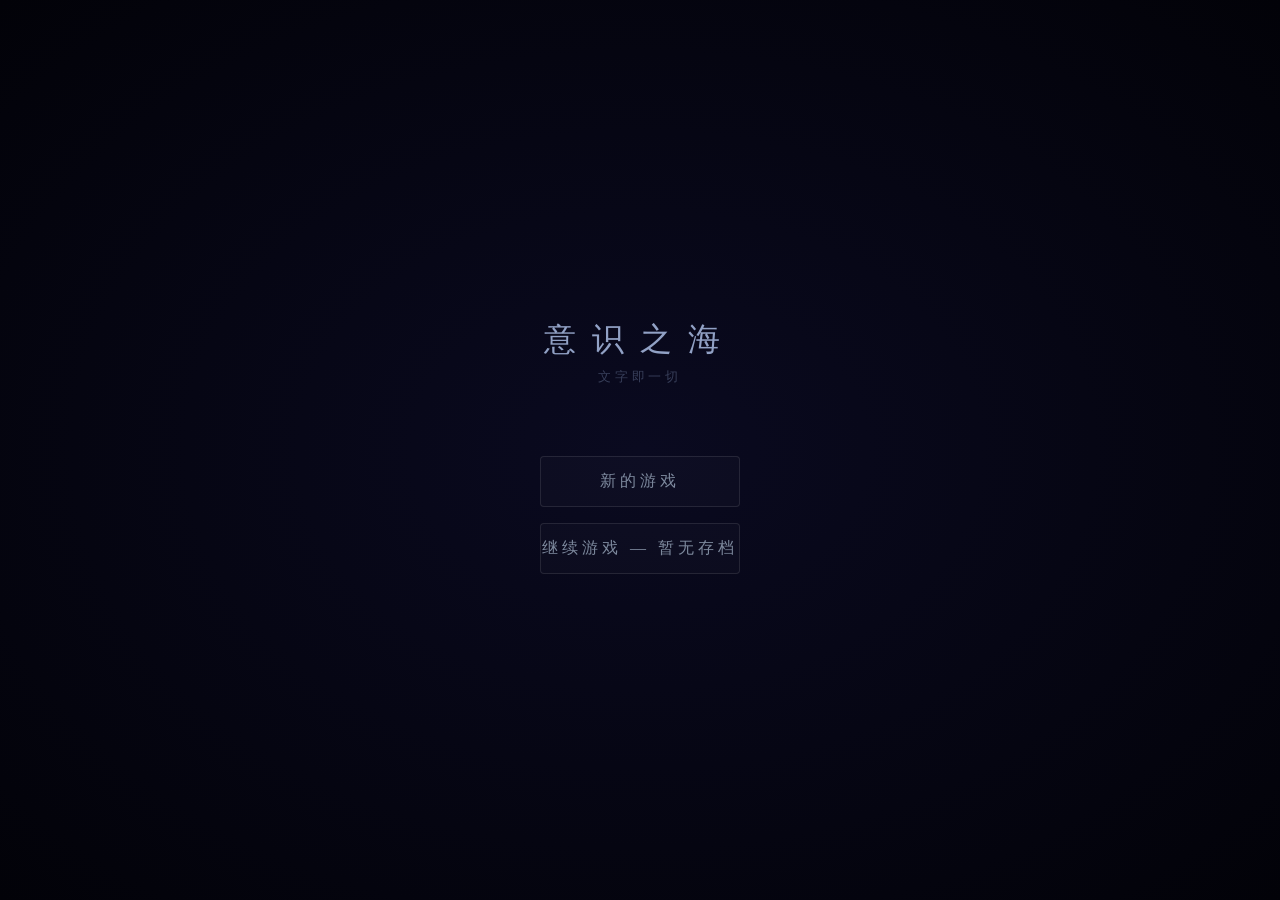
==== commit c9780948: "cleanup: 移除修仙之路&校园恋之物语，意识之海文件夹改为consciousness-sea" ====
--- a/index.html
+++ b/index.html
@@ -3,2123 +3,14 @@
 <head>
 <meta charset="UTF-8">
 <meta name="viewport" content="width=device-width, initial-scale=1.0">
-<title>修仙之路 · 洞府</title>
+<title>意识之海 · Consciousness Sea</title>
+<meta http-equiv="refresh" content="0;url=consciousness-sea/序章/">
 <style>
-:root {
-  --bg: #08080f;
-  --panel: #0f0f18;
-  --border: #1c1c30;
-  --gold: #c9a96e;
-  --gold-bright: #e8d5a3;
-  --gold-dim: #6b5840;
-  --text: #c8c8b8;
-  --text-dim: #7a7a68;
-  --text-bright: #e8e8d8;
-  --red: #c0392b;
-  --red-soft: #d4645c;
-  --green: #27ae60;
-  --blue: #5b7fbf;
-  --purple: #8b6eae;
-  --pink: #c07080;
-  --orange: #d48540;
-}
-* { margin:0; padding:0; box-sizing:border-box; }
-body {
-  background: var(--bg);
-  background-image:
-    radial-gradient(ellipse at 50% -10%, #141428 0%, transparent 55%),
-    radial-gradient(ellipse at 85% 110%, #0c0c1c 0%, transparent 45%);
-  color: var(--text);
-  font-family: 'STKaiti','KaiTi','SimSun','Noto Serif SC',serif;
-  min-height: 100vh;
-  display: flex;
-  justify-content: center;
-  align-items: flex-start;
-  padding: 16px;
-  line-height: 1.75;
-  letter-spacing: 0.03em;
-}
-.container { width:100%; max-width:620px; margin: 0 auto; display:flex; flex-direction:column; gap:12px; }
-
-/* ── 头部 ── */
-.header { text-align:center; padding:12px 0 4px; }
-.header h1 { font-size:1.9em; color:var(--gold-bright); letter-spacing:0.18em; font-weight:normal;
-  text-shadow:0 0 30px rgba(201,169,110,0.25); }
-.header .subtitle { font-size:0.8em; color:var(--text-dim); letter-spacing:0.2em; margin-top:2px; }
-
-/* ── 面板通用 ── */
-.panel {
-  background:var(--panel); border:1px solid var(--border); border-radius:8px;
-  padding:14px 18px;
-}
-.panel-header {
-  font-size:0.75em; color:var(--text-dim); letter-spacing:0.12em;
-  margin-bottom:10px; display:flex; justify-content:space-between; align-items:center;
-}
-.panel-header span:last-child { color:var(--gold-dim); }
-
-/* ── 状态面板 ── */
-.stats-grid { display:grid; grid-template-columns: repeat(4,1fr); gap:8px 12px; }
-.stat-cell { display:flex; flex-direction:column; gap:1px; }
-.stat-cell .lbl { font-size:0.7em; color:var(--text-dim); }
-.stat-cell .val { font-size:1.05em; }
-.stat-cell .val.realm { color:var(--gold-bright); text-shadow:0 0 10px rgba(201,169,110,0.2); }
-.stat-cell .val.hp-low { color:var(--red-soft); }
-.bar-wrap { grid-column:1/-1; height:5px; background:var(--border); border-radius:3px; overflow:hidden; margin-top:4px; }
-.bar-fill { height:100%; background:linear-gradient(90deg, var(--gold-dim), var(--gold)); border-radius:3px; transition:width 0.5s; }
-
-/* ── 身世 ── */
-.backstory { font-size:0.85em; color:var(--text-dim); font-style:italic; text-align:center;
-  padding:8px 4px; border-top:1px solid var(--border); margin-top:10px; }
-.backstory .bs-label { font-style:normal; font-size:0.7em; letter-spacing:0.15em; color:var(--gold-dim); margin-bottom:4px; }
-
-/* ── 装备面板 ── */
-.equip-grid { display:grid; grid-template-columns:repeat(4,1fr); gap:8px; }
-.equip-slot { background:#0c0c18; border:1px solid var(--border); border-radius:6px;
-  padding:10px 8px; text-align:center; min-height:64px; display:flex; flex-direction:column;
-  justify-content:center; gap:3px; transition:border-color 0.2s; }
-.equip-slot:hover { border-color:var(--gold-dim); }
-.equip-slot.slot-relic { border-color:#4a3a20; background:#100e0a;
-  box-shadow:0 0 12px rgba(201,169,110,0.06); position:relative; }
-.equip-slot.slot-relic:hover { border-color:var(--gold-dim);
-  box-shadow:0 0 20px rgba(201,169,110,0.15); }
-.equip-slot.slot-relic::before { content:''; position:absolute; inset:-1px; border-radius:7px;
-  background:linear-gradient(135deg, rgba(201,169,110,0.12) 0%, transparent 50%, rgba(201,169,110,0.06) 100%);
-  pointer-events:none; }
-.equip-slot .slot-icon { font-size:1.2em; }
-.equip-slot .slot-name { font-size:0.75em; color:var(--text-dim); }
-.equip-slot .eq-name { font-size:0.82em; color:var(--text); }
-.equip-slot .eq-quality { font-size:0.68em; }
-.equip-slot .eq-level { font-size:0.62em; color:var(--text-dim); }
-.equip-slot .eq-desc { font-size:0.6em; color:var(--gold-dim); font-style:italic; margin-top:1px; line-height:1.4; }
-.q-凡品 { color:#9e9e9e; } .q-灵品 { color:var(--blue); } .q-宝品 { color:var(--purple); }
-.q-仙品 { color:var(--orange); } .q-神品 { color:var(--gold-bright); }
-
-/* ── 主按钮区 ── */
-.actions-hall { display:grid; grid-template-columns:1fr 1fr; gap:10px; }
-.hall-btn {
-  background:var(--panel); border:1px solid var(--border); border-radius:8px;
-  padding:20px 16px; cursor:pointer; text-align:center; transition:all 0.25s;
-  font-family:inherit; color:var(--text); position:relative; overflow:hidden;
-}
-.hall-btn:hover {
-  border-color:var(--gold-dim); transform:translateY(-2px);
-  box-shadow:0 6px 20px rgba(0,0,0,0.4);
-  background:#141420;
-}
-.hall-btn:active { transform:scale(0.97); }
-.hall-btn .hb-icon { font-size:2em; display:block; margin-bottom:6px; }
-.hall-btn .hb-title { font-size:1em; letter-spacing:0.1em; color:var(--text-bright); }
-.hall-btn .hb-sub { font-size:0.7em; color:var(--text-dim); margin-top:3px; }
-.hall-btn .hb-cd { font-size:0.65em; color:var(--gold-dim); margin-top:2px; }
-.hall-btn:disabled { opacity:0.35; cursor:not-allowed; pointer-events:none; }
-.hall-btn.dual-btn { border-color:#5a3040; }
-.hall-btn.dual-btn:hover { border-color:#a05070; background:#1a1018; }
-.hall-btn.outing-btn { border-color:#3a3a20; }
-.hall-btn.outing-btn:hover { border-color:#8a8040; background:#141208; }
-
-/* ── 内容区(事件/结果) ── */
-.content-area { background:var(--panel); border:1px solid var(--border); border-radius:8px;
-  padding:20px; min-height:120px; }
-.content-area .ca-badge { display:inline-block; font-size:0.65em; padding:2px 10px; border-radius:10px;
-  letter-spacing:0.15em; margin-bottom:10px; border:1px solid; opacity:0.85; }
-.badge-修炼 { color:var(--blue); border-color:#5b7fbf55; }
-.badge-炼器 { color:var(--orange); border-color:#d4854055; }
-.badge-游历 { color:var(--gold-bright); border-color:#c9a96e55; }
-.badge-双修 { color:var(--pink); border-color:#c0708055; }
-.ca-title { font-size:1.2em; color:var(--gold-bright); margin-bottom:8px; }
-.ca-desc { font-size:0.9em; color:var(--text); white-space:pre-wrap; margin-bottom:14px; }
-.ca-result { margin-top:12px; padding:12px 16px; background:#14141e; border-radius:6px;
-  border-left:3px solid var(--gold-dim); font-size:0.85em; white-space:pre-wrap;
-  animation: fadeUp 0.4s; }
-.ca-input-row { display:flex; gap:8px; margin-top:12px; }
-.ca-input-row input { flex:1; padding:10px 14px; background:#0a0a12; border:1px solid var(--border);
-  border-radius:6px; color:var(--text); font-family:inherit; font-size:0.9em; }
-.ca-input-row input:focus { outline:none; border-color:var(--gold-dim); }
-.ca-input-row button { padding:10px 20px; background:#1a1008; border:1px solid var(--gold-dim);
-  border-radius:6px; color:var(--gold-bright); cursor:pointer; font-family:inherit; font-size:0.9em; }
-.ca-input-row button:hover { background:#2a1808; }
-
-/* ── 选项按钮 ── */
-.choices-row { display:flex; flex-direction:column; gap:7px; }
-.ch-btn { width:100%; padding:11px 16px; background:var(--panel); border:1px solid var(--border);
-  border-radius:6px; color:var(--text); font-family:inherit; font-size:0.9em; cursor:pointer;
-  text-align:left; transition:all 0.2s; }
-.ch-btn:hover { border-color:var(--gold-dim); background:#181828; transform:translateX(3px);
-  box-shadow:0 0 12px rgba(201,169,110,0.08); }
-.ch-btn:disabled { opacity:0.35; cursor:not-allowed; pointer-events:none; }
-.ch-num { display:inline-block; width:22px; height:22px; line-height:22px; text-align:center;
-  border-radius:50%; background:var(--border); font-size:0.7em; margin-right:8px; color:var(--text-dim); }
-
-/* ── 修炼结算 ── */
-.train-result { text-align:center; padding:10px; }
-.train-result .tr-icon { font-size:2.5em; margin-bottom:6px; }
-.train-result .tr-gains { font-size:0.85em; color:var(--green); margin:8px 0; }
-.train-result .tr-loss { font-size:0.85em; color:var(--red-soft); margin:8px 0; }
-
-/* ── 炼器界面 ── */
-.forge-slot-select { display:flex; gap:8px; margin-bottom:12px; }
-.forge-slot-select button { flex:1; padding:10px; background:var(--panel); border:1px solid var(--border);
-  border-radius:6px; color:var(--text); cursor:pointer; font-family:inherit; font-size:0.85em; transition:all 0.2s; }
-.forge-slot-select button:hover { border-color:var(--gold-dim); }
-.forge-slot-select button.active { border-color:var(--gold-dim); background:#1a1810; color:var(--gold-bright); }
-.forge-info { text-align:center; font-size:0.85em; color:var(--text-dim); margin:8px 0; }
-
-/* ── 底部栏 ── */
-.bar-row { display:flex; gap:8px; flex-wrap:wrap; }
-.bar-btn { padding:7px 14px; background:transparent; border:1px solid var(--border); border-radius:5px;
-  color:var(--text-dim); font-family:inherit; font-size:0.75em; cursor:pointer; transition:all 0.2s; letter-spacing:0.06em; }
-.bar-btn:hover { border-color:var(--gold-dim); color:var(--text); }
-.bar-btn.active { border-color:var(--gold-dim); color:var(--gold-bright); background:#14100a; }
-
-/* ── 日志 ── */
-.log-panel { background:var(--panel); border:1px solid var(--border); border-radius:8px;
-  padding:10px 14px; max-height:100px; overflow-y:auto; font-size:0.73em; color:var(--text-dim); line-height:1.9; }
-.log-entry.good { color:var(--green); } .log-entry.bad { color:var(--red-soft); } .log-entry.gold { color:var(--gold-dim); }
-
-/* ── 游记面板 ── */
-.journal-panel { display:none; background:var(--panel); border:1px solid var(--border); border-radius:8px;
-  padding:14px 18px; max-height:260px; overflow-y:auto; }
-.journal-panel.show { display:block; }
-.journal-entry { padding:6px 0; border-bottom:1px solid #1a1a28; font-size:0.82em; }
-.journal-entry:last-child { border-bottom:none; }
-.journal-entry .j-age { color:var(--gold-dim); font-size:0.85em; margin-right:6px; }
-
-/* ── 弹窗 ── */
-.modal-overlay { display:none; position:fixed; inset:0; background:rgba(0,0,0,0.72); z-index:100;
-  justify-content:center; align-items:center; }
-.modal-overlay.show { display:flex; }
-.modal { background:var(--panel); border:1px solid var(--border); border-radius:10px;
-  padding:22px; width:92%; max-width:440px; max-height:85vh; overflow-y:auto; }
-.modal h3 { color:var(--gold-bright); margin-bottom:14px; font-weight:normal; letter-spacing:0.1em; font-size:1.05em; }
-.modal label { display:block; font-size:0.75em; color:var(--text-dim); margin:10px 0 4px; letter-spacing:0.06em; }
-.modal input,.modal textarea,.modal select { width:100%; padding:8px 12px; background:#0a0a12;
-  border:1px solid var(--border); border-radius:5px; color:var(--text); font-family:inherit; font-size:0.88em; }
-.modal textarea { min-height:60px; resize:vertical; }
-.modal input:focus,.modal textarea:focus,.modal select:focus { outline:none; border-color:var(--gold-dim); }
-.modal .btn-row { display:flex; gap:8px; margin-top:16px; justify-content:flex-end; flex-wrap:wrap; }
-.modal button { padding:8px 18px; border-radius:5px; font-family:inherit; font-size:0.85em; cursor:pointer;
-  background:var(--panel); border:1px solid var(--border); color:var(--text); transition:all 0.2s; }
-.modal button:hover { border-color:var(--gold-dim); }
-.modal button.primary { background:#1a1008; border-color:#8a6030; color:var(--gold-bright); }
-.modal button.primary:hover { background:#2a1808; }
-
-/* ── 身世弹窗 ── */
-.backstory-modal { max-width:500px; border-color:#3a2850; }
-.backstory-modal h3 { color:#b890d0; }
-.bs-narrative { padding:8px 0; min-height:60px; }
-.bs-narrative-text { line-height:1.95; font-style:italic; font-size:0.92em; color:var(--text-bright); white-space:pre-wrap; }
-.bs-choices { display:flex; flex-direction:column; gap:7px; margin-top:14px; }
-.bs-reward { margin-top:14px; padding:12px 16px; background:#14141e; border-radius:6px;
-  border-left:3px solid #b890d0; text-align:center; }
-.bs-relic-reward { margin-top:10px; padding:10px 14px; background:#100e0a; border-radius:6px;
-  border:1px solid #4a3a20; text-align:center; animation: fadeUp 0.5s; }
-.bs-relic-reward .relic-icon { font-size:2em; }
-.bs-relic-reward .relic-name { color:var(--gold-bright); font-size:0.95em; }
-.bs-relic-reward .relic-desc { color:var(--gold-dim); font-size:0.75em; font-style:italic; margin-top:4px; }
-
-.modal .toggle-row { display:flex; justify-content:space-between; align-items:center; padding:8px 0; }
-.modal .toggle-row span { font-size:0.85em; }
-.toggle-sw { width:44px; height:24px; border-radius:12px; background:var(--border); cursor:pointer;
-  position:relative; transition:background 0.3s; }
-.toggle-sw.on { background:var(--pink); }
-.toggle-sw::after { content:''; position:absolute; width:18px; height:18px; border-radius:50%;
-  background:#ddd; top:3px; left:3px; transition:left 0.3s; }
-.toggle-sw.on::after { left:23px; }
-
-.toast { position:fixed; bottom:24px; left:50%; transform:translateX(-50%); padding:9px 22px;
-  border-radius:20px; font-size:0.82em; background:#1a1a28; border:1px solid var(--border);
-  color:var(--text); z-index:200; animation:fadeUp 0.3s; pointer-events:none; font-family:inherit; }
-.toast.err { border-color:#5a2020; color:var(--red-soft); }
-
-@keyframes fadeUp { from{opacity:0;transform:translateY(8px)} to{opacity:1;transform:translateY(0)} }
-@keyframes pulse { 0%,100%{opacity:1} 50%{opacity:0.45} }
-@keyframes shake { 0%,100%{transform:translateX(0)} 20%{transform:translateX(-7px)} 40%{transform:translateX(7px)} 60%{transform:translateX(-4px)} 80%{transform:translateX(4px)} }
-.thinking { text-align:center; padding:30px; color:var(--gold-dim); animation:pulse 1.5s infinite; font-size:0.9em; }
-.spinner { display:inline-block; width:16px; height:16px; border:2px solid var(--border); border-top-color:var(--gold);
-  border-radius:50%; animation:spin 0.8s linear infinite; margin-right:8px; vertical-align:middle; }
-@keyframes spin { to{transform:rotate(360deg)} }
-::-webkit-scrollbar { width:4px; } ::-webkit-scrollbar-track { background:transparent; }
-::-webkit-scrollbar-thumb { background:#282838; border-radius:2px; }
-
-@media(max-width:480px) {
-  .stats-grid { grid-template-columns:repeat(2,1fr); }
-  .actions-hall { grid-template-columns:1fr; }
-  .equip-grid { grid-template-columns:repeat(2,1fr); }
-  .modal { padding:16px; }
-
+  body { background:#08080f; color:#c9a96e; font-family:serif; display:flex; justify-content:center; align-items:center; height:100vh; margin:0; }
+  a { color:#e8d5a3; font-size:1.2em; text-decoration:none; letter-spacing:0.15em; }
 </style>
 </head>
 <body>
-<div class="container">
-  <div class="header"><h1>修 仙 之 路</h1><div class="subtitle">— 天地不仁，唯道永恒 —</div></div>
-
-  <!-- 状态 + 身世 -->
-  <div class="panel" id="statsPanel"></div>
-
-  <!-- 装备 -->
-  <div class="panel" id="equipPanel"></div>
-
-  <!-- 内容区 -->
-  <div class="content-area" id="contentArea"></div>
-  <div class="choices-row" id="choicesRow"></div>
-
-  <!-- 大厅按钮 -->
-  <div class="actions-hall" id="hallActions"></div>
-
-  <!-- 底部操作 -->
-  <div class="bar-row">
-    <button class="bar-btn" onclick="toggleJournal()">📖 游记</button>
-    <button class="bar-btn" onclick="openSettings()">⚙️ 设置</button>
-    <button class="bar-btn" onclick="resetGame()" style="color:var(--red-soft)">🔄 轮回</button>
-  </div>
-
-  <!-- 游记 -->
-  <div class="journal-panel" id="journalPanel"></div>
-
-  <!-- 日志 -->
-  <div class="log-panel" id="logPanel"><div class="log-entry gold">🌟 踏入修仙之路…</div></div>
-</div>
-
-<!-- 身世弹窗 -->
-<div class="modal-overlay" id="backstoryModal">
-  <div class="modal backstory-modal">
-    <h3>🔮 <span id="bsTitle">身世之谜</span></h3>
-    <div id="bsNarrative" class="bs-narrative"></div>
-    <div id="bsChoices" class="bs-choices"></div>
-    <div id="bsReward" class="bs-reward" style="display:none;"></div>
-  </div>
-</div>
-
-<!-- 设置弹窗 -->
-<div class="modal-overlay" id="settingsModal">
-  <div class="modal">
-    <h3>⚙️ 设置</h3>
-    <label>AI 接口地址（OpenAI 兼容）</label>
-    <input type="text" id="cfgURL" placeholder="https://api.openai.com/v1/chat/completions">
-    <label>API Key</label>
-    <input type="password" id="cfgKey" placeholder="sk-...">
-    <label>模型名称</label>
-    <input type="text" id="cfgModel" placeholder="gpt-4o-mini">
-    <div class="toggle-row">
-      <span>💕 双修模式</span>
-      <div class="toggle-sw" id="toggleDual" onclick="toggleDualMode()"></div>
-    </div>
-    <label style="margin-top:12px;border-top:1px solid var(--border);padding-top:12px;">📦 存档管理</label>
-    <div class="btn-row" style="margin-top:6px;">
-      <button onclick="exportSave()">📤 导出存档</button>
-      <button onclick="importSave()">📥 导入存档</button>
-    </div>
-    <textarea id="saveDataIO" style="display:none;margin-top:8px;min-height:80px;font-size:0.75em;" readonly></textarea>
-    <div class="btn-row" id="saveIORow" style="display:none;">
-      <button onclick="document.getElementById('saveDataIO').style.display='none';document.getElementById('saveIORow').style.display='none';">取消</button>
-      <button class="primary" id="saveIOAction"></button>
-    </div>
-    <div class="btn-row">
-      <button onclick="closeSettings()">取消</button>
-      <button class="primary" onclick="saveSettings()">💾 保存</button>
-    </div>
-  </div>
-</div>
-
-<!-- 按依赖顺序加载 -->
-<script>
-// ======================== 修仙之路 v2 — 状态与常量 ========================
-
-// ── 境界体系 ──
-const REALMS = [
-  { name:'凡人',   xpNeed:0,     maxQ:'灵品', desc:'尚未踏入仙途' },
-  { name:'练气期', xpNeed:50,    maxQ:'灵品', desc:'初感天地灵气' },
-  { name:'筑基期', xpNeed:200,   maxQ:'宝品', desc:'筑就道基，脱胎换骨' },
-  { name:'金丹期', xpNeed:600,   maxQ:'宝品', desc:'结成金丹，寿元大增' },
-  { name:'元婴期', xpNeed:1500,  maxQ:'仙品', desc:'元婴出窍，神游太虚' },
-  { name:'化神期', xpNeed:3500,  maxQ:'仙品', desc:'化神合道，一念山河动' },
-  { name:'渡劫期', xpNeed:7000,  maxQ:'神品', desc:'天劫将至，九死一生' },
-  { name:'大乘期', xpNeed:15000, maxQ:'神品', desc:'大道将成，只差一步' },
-  { name:'飞升',   xpNeed:25000, maxQ:'神品', desc:'超脱三界，位列仙班' },
-];
-const QUALITIES = ['凡品','灵品','宝品','仙品','神品'];
-const Q_COLORS = ['q-凡品','q-灵品','q-宝品','q-仙品','q-神品'];
-const Q_NAME = { 凡品:'Common', 灵品:'Spirit', 宝品:'Treasure', 仙品:'Immortal', 神品:'Divine' };
-const EQUIP_SLOTS = ['weapon','armor','artifact','relic'];
-const FORGEABLE_SLOTS = ['weapon','armor','artifact']; // 遗物不可锻造
-const SLOT_INFO = {
-  weapon:{ icon:'🔪', name:'武器', bonus:'修为加成' },
-  armor:{ icon:'🛡️', name:'防具', bonus:'生命上限' },
-  artifact:{ icon:'💎', name:'法宝', bonus:'灵力上限' },
-  relic:{ icon:'🔮', name:'传承遗物', bonus:'身世加成' },
-};
-const MILESTONE_REALMS = [1,2,3,4,5,6,7]; // 练气→大乘，每个境界突破都触发身世
-
-// ── 装备名池 ──
-const WEAPON_NAMES = ['青锋','寒霜','赤霄','墨渊','紫电','龙吟','凤鸣','星河','断岳','流光'];
-const ARMOR_NAMES = ['玄铁甲','灵纹袍','金缕衣','冰蚕丝','玄武铠','天罗衫','云锦氅','星辉袍'];
-const ARTIFACT_NAMES = ['聚灵珠','镇魂铃','八卦镜','避水珠','定风幡','乾坤袋','山河印','玲珑塔'];
-const RELIC_NAMES = ['祖传玉佩','血脉遗珠','天命石','轮回镜','因果珠','宿命锁','星辰碎片','远古印记','道缘结','前世泪'];
-
-// ── 修炼事件 ──
-const TRAINING_EVENTS = [
-  { desc:'一只灵鹤衔来一株千年灵芝落在洞口，似乎是天意馈赠。', xp:30, log:'🦅 灵鹤衔芝而来', logCls:'gold' },
-  { desc:'心魔突然侵袭识海！你以坚韧道心将其击退，虽耗费心神，但道心更加凝练。', hp:-15, xp:20, log:'💢 心魔来袭，道心弥坚', logCls:'bad' },
-  { desc:'修炼中灵光乍现，你对一门功法有了全新感悟，修为大进！', xp:50, log:'💡 灵光乍现，修为大进', logCls:'gold' },
-  { desc:'一只调皮的石灵鼠溜进洞府，打翻了你的灵石罐……但它留下了几块更珍贵的矿石。', stone:25, log:'🐭 石灵鼠来访', logCls:'good' },
-  { desc:'洞府深处传来淡淡的药香——原来是你之前随意种下的灵草今日成熟了。', spirit:20, log:'🌿 灵草成熟', logCls:'good' },
-  { desc:'天际有流星划过，你捕捉到一丝星辉之力融入体内。', xp:35, spirit:10, log:'🌠 星辉入体', logCls:'gold' },
-  { desc:'你翻阅古籍时无意间触发了其中封印的一缕剑意，虽被割伤但也领悟了些许剑道。', hp:-20, xp:40, log:'⚔️ 剑意入体', logCls:'good' },
-];
-
-// ── 敌人 ──
-const ENEMIES_BY_TIER = [
-  [ // 凡人/练气
-    { name:'石灵鼠', icon:'🐭', desc:'一只拳头大的石鼠，双眼泛着幽绿的光。', power:8, xp:[10,25], stone:[5,15] },
-    { name:'毒涎蛇', icon:'🐍', desc:'五彩斑斓的毒蛇盘踞在洞府角落，嘶嘶吐信。', power:12, xp:[15,30], stone:[5,15] },
-    { name:'山魈', icon:'👹', desc:'山林间窜出的精怪，手持木棒，面目狰狞。', power:15, xp:[18,35], stone:[10,20] },
-    { name:'剑影残魂', icon:'👻', desc:'不知哪位前辈留下的剑意残影，仍在机械地挥舞。', power:18, xp:[20,40], stone:[10,20] },
-  ],
-  [ // 筑基/金丹
-    { name:'赤焰妖兽', icon:'🔥', desc:'浑身燃烧着暗红火焰的妖兽，所过之处焦土一片。', power:28, xp:[35,70], stone:[20,40] },
-    { name:'尸魔', icon:'💀', desc:'从古战场爬出的尸魔，身上还穿着锈蚀的铠甲。', power:32, xp:[40,75], stone:[20,45] },
-    { name:'冰晶蛛母', icon:'🕷️', desc:'巨大的冰蛛盘踞在洞顶，呼出的寒气凝结成霜。', power:35, xp:[45,80], stone:[25,50] },
-    { name:'剑灵', icon:'⚔️', desc:'一柄古剑化作人形，剑锋直指你的咽喉。', power:38, xp:[50,90], stone:[25,55] },
-  ],
-  [ // 元婴/化神
-    { name:'天魔分身', icon:'😈', desc:'域外天魔的一缕分神降临，黑雾弥漫，遮天蔽日。', power:48, xp:[70,140], stone:[35,70] },
-    { name:'九头妖王', icon:'🐲', desc:'九首齐啸，声震四野。一位陨落的妖王残魂。', power:55, xp:[80,160], stone:[40,80] },
-    { name:'雷劫余威', icon:'⚡', desc:'天劫过后残留的雷霆之力凝聚成形，紫电闪烁。', power:52, xp:[75,150], stone:[35,75] },
-    { name:'血河老祖', icon:'🩸', desc:'上古邪修的一缕意志，血雾之中隐约可见人形。', power:58, xp:[85,170], stone:[45,85] },
-  ],
-  [ // 渡劫/大乘
-    { name:'天劫化身', icon:'🌩️', desc:'天道降下的考验——雷霆与业火交织而成的恐怖存在。', power:68, xp:[100,220], stone:[50,100] },
-    { name:'域外天魔', icon:'👿', desc:'撕裂虚空而来的真正天魔，目光所及之处万物凋零。', power:75, xp:[120,250], stone:[55,110] },
-    { name:'道敌', icon:'⚫', desc:'与你争夺同一道果的宿命之敌，气息丝毫不弱于你。', power:72, xp:[110,240], stone:[50,105] },
-    { name:'天人五衰', icon:'💢', desc:'大道本身显化的衰败之相——一切修士的终极恐惧。', power:80, xp:[130,280], stone:[60,120] },
-  ],
-];
-
-// ── 游戏状态 ──
-let G = {
-  name:'', gender:'', xp:10, spirit:30, maxSpirit:50, stone:20, hp:100, maxHp:100,
-  age:20, realmIdx:0, trainCount:0, eventCount:0,
-  backstory:'', travelLog:[], backstoryMilestones:[],
-  equipment:{ weapon:null, armor:null, artifact:null, relic:null },
-  outingCooldown:0, dualCooldown:0, dualEnabled:false,
-  statStoneSpent:0, statTotalOutings:0, statTotalDuals:0, lastDualTestType:'',
-  danger:5,
-  recentPartnerTags:[],
-};
-let aiConfig = { url:'', key:'', model:'gpt-4o-mini' };
-let currentView = 'hall';
-let currentAdventure = null;
-let currentDual = null;
-let eventResolved = false;
-let logs = [];
-
-// ── 持久化 ──
-function save() { try{ localStorage.setItem('xiuxian2',JSON.stringify(G)) }catch(e){} }
-function load() { try{ const r=localStorage.getItem('xiuxian2'); if(r) { const d=JSON.parse(r); G={...G,...d}; if(!G.equipment.relic) G.equipment.relic=null; } }catch(e){} }
-function saveCfg() { try{ localStorage.setItem('xiuxian2_cfg',JSON.stringify(aiConfig)) }catch(e){} }
-function loadCfg() { try{ const r=localStorage.getItem('xiuxian2_cfg'); if(r) aiConfig={...aiConfig,...JSON.parse(r)} }catch(e){} }
-
-// ── 境界与数值 ──
-function realm() { return REALMS[Math.min(G.realmIdx, REALMS.length-1)]; }
-function updateRealm() {
-  let ni = G.realmIdx;
-  for (let i=REALMS.length-1; i>G.realmIdx; i--) {
-    if (G.xp >= REALMS[i].xpNeed) { ni=i; break; }
-  }
-  if (ni > G.realmIdx) {
-    const old = REALMS[G.realmIdx].name;
-    G.realmIdx = ni;
-    G.maxHp = 100 + ni*50; G.hp = G.maxHp;
-    G.maxSpirit = 50 + ni*30; G.spirit = Math.min(G.spirit, G.maxSpirit);
-    // 身世主线触发
-    if (MILESTONE_REALMS.includes(ni) && !G.backstoryMilestones.includes(REALMS[ni].name) && G.backstory) {
-      G._pendingMilestone = REALMS[ni].name;
-    }
-    if (ni >= REALMS.length-1) { return 'ascension'; }
-    return `✨ 突破！${old} → ${REALMS[ni].name}！`;
-  }
-  G.hp = Math.min(G.hp, G.maxHp);
-  G.age = 20 + G.eventCount;
-  return null;
-}
-
-// ── 装备辅助 ──
-function equipBonus(slot) {
-  const eq = G.equipment[slot];
-  if (!eq) return 0;
-  const qIdx = QUALITIES.indexOf(eq.quality);
-  return (qIdx+1) * eq.level;
-}
-function equipSummary() {
-  const parts = [];
-  for (const s of EQUIP_SLOTS) {
-    const eq = G.equipment[s];
-    if (s === 'relic') {
-      parts.push(eq ? `🔮传承遗物:${eq.name}(${eq.quality}+${eq.level})` : '🔮传承遗物:无');
-    } else {
-      parts.push(eq ? `${SLOT_INFO[s].name}:${eq.name}(${eq.quality}+${eq.level})` : `${SLOT_INFO[s].name}:无`);
-    }
-  }
-  return parts.join('，');
-}
-
-function relicXpBonus() {
-  const eq = G.equipment.relic;
-  if (!eq) return 0;
-  const qIdx = QUALITIES.indexOf(eq.quality);
-  return Math.floor((qIdx + 1) * eq.level * 2.5);
-}
-function getStatRanges() {
-  const r = G.realmIdx;
-  return {
-    xp: [Math.round(15*(r+1)), Math.round(60*(r+1))],
-    spirit: [Math.round(5*(r+1)), Math.round(25*(r+1))],
-    stone: [Math.round(10*(r+1)), Math.round(50*(r+1))],
-    hp: [Math.round(-15*(r+0.5)), Math.round(25*(r+1))],
-    maxQuality: REALMS[Math.min(G.realmIdx, REALMS.length-1)].maxQ,
-  };
-}
-
-function generateItemName(slot) {
-  const pool = slot==='weapon'?WEAPON_NAMES : slot==='armor'?ARMOR_NAMES : slot==='artifact'?ARTIFACT_NAMES : RELIC_NAMES;
-  return pool[Math.floor(Math.random()*pool.length)] + (Math.random()>0.5?'':['·改','·真','·极'][Math.floor(Math.random()*3)]);
-}
-
-// ── 日志 ──
-function addLog(msg, cls='') {
-  logs.unshift({msg,cls}); if(logs.length>60) logs.length=60;
-}
-
-</script>
-<script>
-// ======================== AI 调用 ========================
-async function aiCall(systemPrompt, userPrompt, timeout=30000, forceJson=true, retries=2) {
-  if (!aiConfig.url || !aiConfig.key) throw new Error('请先配置AI接口');
-  let lastError = null;
-  for (let attempt = 0; attempt <= retries; attempt++) {
-    const ctrl = new AbortController();
-    const timer = setTimeout(() => ctrl.abort(), timeout);
-    try {
-      const body = {
-        model: aiConfig.model,
-        messages:[ {role:'system',content:systemPrompt}, {role:'user',content:userPrompt} ],
-        temperature:0.85, max_tokens:4096,
-      };
-      if (forceJson) body.response_format = { type: 'json_object' };
-      const res = await fetch(aiConfig.url, {
-        method:'POST',
-        headers:{ 'Content-Type':'application/json', 'Authorization':`Bearer ${aiConfig.key}` },
-        body: JSON.stringify(body),
-        signal: ctrl.signal,
-      });
-      if (!res.ok) {
-        const errText = await res.text();
-        throw new Error(`HTTP ${res.status}: ${errText.slice(0,200)}`);
-      }
-      const data = await res.json();
-      let text = data.choices?.[0]?.message?.content || '';
-      if (forceJson) text = extractJson(text);
-      return { text, raw:data };
-    } catch(e) {
-      lastError = e;
-      if (attempt < retries) {
-        await new Promise(r => setTimeout(r, (attempt+1)*1000));
-        continue;
-      }
-    } finally { clearTimeout(timer); }
-  }
-  throw lastError;
-}
-
-function extractJson(text) {
-  let cleaned = text.replace(/```json\s*/gi,'').replace(/```\s*/g,'').trim();
-  const m = cleaned.match(/\{[\s\S]*\}/);
-  if (m) return m[0];
-  const m2 = text.match(/\{[\s\S]*\}/);
-  if (m2) return m2[0];
-  return text;
-}
-
-function safeJsonParse(text, fallback=null) {
-  const attempts = [
-    text,
-    text.replace(/```json\s*/gi,'').replace(/```\s*/g,''),
-    text.replace(/```[\s\S]*?```/g, (block) => block.replace(/```json\s*/gi,'').replace(/```\s*/g,'')),
-  ];
-  for (const t of attempts) {
-    try {
-      const trimmed = t.trim();
-      if (trimmed.startsWith('{')) return JSON.parse(trimmed);
-    } catch(e) {}
-  }
-  try {
-    const extracted = extractJson(text);
-    if (extracted && extracted.startsWith('{')) return JSON.parse(extracted);
-  } catch(e) {}
-  return fallback;
-}
-
-function esc(s) {
-  if (!s) return '';
-  return s.replace(/&/g,'&amp;').replace(/</g,'&lt;').replace(/>/g,'&gt;').replace(/"/g,'&quot;');
-}
-
-</script>
-<script>
-// ======================== UI 渲染 ========================
-let _dualToggleEl = null;
-
-// ── 渲染总控 ──
-function renderAll() {
-  renderStats();
-  renderEquip();
-  renderHallButtons();
-  renderLog();
-  renderJournal();
-}
-
-// ── 状态面板 ──
-function renderStats() {
-  const r = realm();
-  const nextR = REALMS[Math.min(G.realmIdx+1, REALMS.length-1)];
-  const progress = G.realmIdx >= REALMS.length-1 ? 100 :
-    nextR.xpNeed===Infinity ? 100 :
-    ((G.xp - r.xpNeed)/(nextR.xpNeed - r.xpNeed))*100;
-  document.getElementById('statsPanel').innerHTML = `
-    <div class="panel-header"><span>📋 修仙状态</span><span>${r.desc}</span></div>
-    <div class="stats-grid">
-      <div class="stat-cell"><span class="lbl">👤 道号</span><span class="val">${G.name||'——'} ${G.gender==='男'?'♂':G.gender==='女'?'♀':''}</span></div>
-      <div class="stat-cell"><span class="lbl">✨ 境界</span><span class="val realm">${r.name}</span></div>
-      <div class="stat-cell"><span class="lbl">⏳ 道龄</span><span class="val">${G.age}年</span></div>
-      <div class="stat-cell"><span class="lbl">📖 修为</span><span class="val">${G.xp}</span></div>
-      <div class="stat-cell"><span class="lbl">✨ 灵力</span><span class="val">${G.spirit}/${G.maxSpirit}</span></div>
-      <div class="stat-cell"><span class="lbl">💎 灵石</span><span class="val">${G.stone}</span></div>
-      <div class="stat-cell"><span class="lbl">❤️ 生命</span><span class="val ${G.hp<G.maxHp*0.3?'hp-low':''}">${G.hp}/${G.maxHp}</span></div>
-      <div class="stat-cell"><span class="lbl">🧘 修炼</span><span class="val">${G.trainCount}次</span></div>
-      <div class="bar-wrap"><div class="bar-fill" style="width:${Math.min(100,Math.max(0,progress))}%"></div></div>
-      <div class="bar-wrap" style="margin-top:2px;"><div class="bar-fill" style="width:${Math.min(100,G.danger*100/200)}%;background:linear-gradient(90deg,#5a2020,#c0392b);"></div></div>
-      <div style="font-size:0.6em;color:var(--text-dim);text-align:right;">☠️ 煞气 ${G.danger}/200（遇敌概率 ${Math.round(Math.min(80,G.danger/120*100))}%）</div>
-    </div>
-    ${G.backstory ? `<div class="backstory"><div class="bs-label">📜 身世</div>${G.backstory}</div>` : ''}
-  `;
-}
-
-// ── 装备面板 ──
-function renderEquip() {
-  const r = realm();
-  document.getElementById('equipPanel').innerHTML = `
-    <div class="panel-header"><span>⚒️ 装备</span><span>品质上限：${r.maxQ}</span></div>
-    <div class="equip-grid">
-      ${EQUIP_SLOTS.map(s => {
-        const eq = G.equipment[s];
-        const info = SLOT_INFO[s];
-        const qIdx = eq ? QUALITIES.indexOf(eq.quality) : -1;
-        const bonus = equipBonus(s);
-        const isRelic = s === 'relic';
-        return `
-          <div class="equip-slot${isRelic ? ' slot-relic' : ''}">
-            <span class="slot-icon">${info.icon}</span>
-            <span class="slot-name">${info.name}</span>
-            ${eq
-              ? `<span class="eq-name">${eq.name}</span>
-                 <span class="eq-quality ${qIdx>=0 ? Q_COLORS[qIdx] : ''}">${eq.quality}+${eq.level}</span>
-                 ${isRelic && eq.desc ? `<span class="eq-desc">${eq.desc.slice(0,20)}</span>` : ''}`
-              : '<span class="eq-name" style="color:var(--text-dim)">空</span>'
-            }
-            <span class="eq-level">${info.bonus}：+${bonus}</span>
-          </div>`;
-      }).join('')}
-    </div>
-  `;
-}
-
-// ── 大厅按钮 ──
-function renderHallButtons() {
-  const outingDisabled = G.outingCooldown > 0 || !aiConfig.url || !aiConfig.key;
-  const dualDisabled = G.dualCooldown > 0 || !G.dualEnabled || G.realmIdx < 1;
-  document.getElementById('hallActions').innerHTML = `
-    <button class="hall-btn" onclick="window._actions.doTraining()">
-      <span class="hb-icon">🧘</span>
-      <span class="hb-title">闭关修炼</span>
-      <span class="hb-sub">稳定收益 · 偶遇灵机</span>
-    </button>
-    <button class="hall-btn" onclick="window._actions.openEquipment()">
-      <span class="hb-icon">⚒️</span>
-      <span class="hb-title">锻炼装备</span>
-      <span class="hb-sub">消耗灵石 · 概率升级</span>
-    </button>
-    <button class="hall-btn outing-btn" onclick="window._actions.doOuting()" ${outingDisabled?'disabled':''}>
-      <span class="hb-icon">🌙</span>
-      <span class="hb-title">出门游历</span>
-      <span class="hb-sub">${outingDisabled ? (G.outingCooldown>0?`冷却 ${G.outingCooldown} 次`:'需配置AI') : 'AI生成奇遇 · 消耗灵力'}</span>
-      ${G.outingCooldown>0?`<span class="hb-cd">还需 ${G.outingCooldown} 次修炼</span>`:''}
-    </button>
-    <button class="hall-btn dual-btn" onclick="window._actions.doDual()" ${dualDisabled?'disabled':''}>
-      <span class="hb-icon">💕</span>
-      <span class="hb-title">双修</span>
-      <span class="hb-sub">${dualDisabled
-        ? (!G.dualEnabled?'未开启':G.realmIdx<1?'需筑基期':`冷却 ${G.dualCooldown} 次`)
-        : '考验答题 · 灵肉双修'}</span>
-      ${G.dualCooldown>0?`<span class="hb-cd">还需 ${G.dualCooldown} 次修炼</span>`:''}
-    </button>
-  `;
-}
-
-// ── 日志面板 ──
-function renderLog() {
-  document.getElementById('logPanel').innerHTML = logs.slice(0,25).map(l=>
-    `<div class="log-entry ${l.cls}">${l.msg}</div>`).join('');
-}
-
-// ── 游记面板 ──
-function renderJournal() {
-  const panel = document.getElementById('journalPanel');
-  if (!G.travelLog.length) {
-    panel.innerHTML = '<div style="text-align:center;color:var(--text-dim);padding:16px;">📖 尚未外出游历，游记空白</div>';
-    return;
-  }
-  panel.innerHTML = `
-    <div class="panel-header"><span>📖 修行游记</span><span>共 ${G.travelLog.length} 篇</span></div>
-    ${G.travelLog.map(t => `
-      <div class="journal-entry">
-        <span class="j-age">${t.age}岁·${t.realm}</span>${t.summary}
-      </div>
-    `).reverse().join('')}
-  `;
-}
-
-// ── 大厅 ──
-function returnToHall() {
-  currentView = 'hall'; currentAdventure = null; currentDual = null; eventResolved = false;
-  document.getElementById('contentArea').innerHTML = `
-    <div style="text-align:center;color:var(--text-dim);padding:30px 0;">
-      <div style="font-size:2.5em;margin-bottom:12px;">🏮</div>
-      <div>洞府幽静，灵气氤氲。</div>
-      <div style="font-size:0.8em;margin-top:4px;">—— 今日有何打算？——</div>
-    </div>
-  `;
-  document.getElementById('choicesRow').innerHTML = '';
-  renderAll();
-  if (G.hp <= 0) handleDeath();
-  if (G.realmIdx >= REALMS.length-1) handleAscension();
-}
-
-// ── 特殊结局 ──
-function handleDeath() {
-  document.getElementById('contentArea').innerHTML = `
-    <div style="text-align:center;padding:20px;">
-      <div style="font-size:3em;">💀</div>
-      <div class="ca-title">道消身殒</div>
-      <div class="ca-desc">修仙之路从未真正终结……<br><em>"轮回往复，道心不灭。"</em></div>
-    </div>
-  `;
-  document.getElementById('choicesRow').innerHTML = `
-    <button class="ch-btn" onclick="resetGame()" style="text-align:center"><span class="ch-num">🔄</span>重入轮回</button>
-  `;
-  document.getElementById('hallActions').innerHTML = '';
-  addLog('💀 道消身殒……','bad');
-}
-
-function handleDualDeath() {
-  const totalDuals = G.statTotalDuals || 0;
-  document.getElementById('contentArea').innerHTML = `
-    <div style="text-align:center;padding:20px;">
-      <div style="font-size:4em;">💕</div>
-      <div class="ca-title" style="color:var(--pink);">极 乐 飞 升</div>
-      <div class="ca-desc" style="line-height:1.9;">
-        <em>"阴阳交泰，道心与情丝交织……"</em><br><br>
-        ${G.name}，修仙界一代风流人物，<br>
-        历经 <b style="color:var(--pink);">${totalDuals}</b> 次双修历练，<br>
-        终于在一次极致缠绵中——<br><br>
-        <span style="font-size:1.1em;color:var(--gold-bright);">灵肉合一，道心圆满，含笑而逝。</span><br><br>
-        <span style="font-size:0.8em;color:var(--text-dim);">
-          据传，${G.name}陨落之时，<br>
-          天际霞光万丈，仙乐飘飘，<br>
-          方圆百里百花齐放，群鸟来朝……<br><br>
-          后人称之为——<br>
-          <b style="color:var(--pink);">"艳福飞升第一人"</b>
-        </span>
-      </div>
-      <div class="ca-result" style="border-left-color:var(--pink);">
-        <div style="font-size:0.8em;color:var(--text-dim);">🏆 成就解锁：<b style="color:var(--pink);">牡丹花下死</b></div>
-        <div style="font-size:0.8em;color:var(--text-dim);">📖 道龄 ${G.age} 岁　💕 双修 ${totalDuals} 次</div>
-      </div>
-    </div>
-  `;
-  document.getElementById('choicesRow').innerHTML = `
-    <button class="ch-btn" onclick="resetGame()" style="text-align:center"><span class="ch-num">🔄</span>重入轮回</button>
-  `;
-  document.getElementById('hallActions').innerHTML = '';
-  addLog(`💕 极乐飞升！${G.name}以${totalDuals}次双修之资含笑而逝……`,'gold');
-  G.hp = 0;
-  save();
-  renderAll();
-}
-
-function handleAscension() {
-  const eqSummary = EQUIP_SLOTS.map(s => {
-    const eq = G.equipment[s];
-    if (s === 'relic') {
-      return eq ? `🔮 ${eq.name}（${eq.quality}+${eq.level}）` + (eq.desc ? `<br><span style="font-size:0.75em;color:var(--gold-dim);">${eq.desc}</span>` : '') : '🔮 无';
-    }
-    return eq ? `${SLOT_INFO[s].icon} ${eq.name}（${eq.quality}+${eq.level}）` : `${SLOT_INFO[s].icon} 无`;
-  }).join('<br>');
-  const travelHighlights = G.travelLog.slice(-5).reverse()
-    .map(t => `📖 ${t.age}岁·${t.realm} —— ${t.summary}`).join('<br>') || '尚未远行';
-  const milestoneInfo = G.backstoryMilestones.length
-    ? G.backstoryMilestones.map(m => `🔮 ${m}`).join(' → ')
-    : '身世之谜未曾揭开';
-
-  document.getElementById('contentArea').innerHTML = `
-    <div style="text-align:center;padding:20px;">
-      <div style="font-size:4em;">🌈</div>
-      <div class="ca-title" style="font-size:1.4em;">飞 升 成 仙</div>
-      <div class="ca-desc">万道霞光自九天垂落，天门为你而开……</div>
-    </div>
-    <div style="background:#14141e;border-radius:8px;padding:16px;margin-top:8px;">
-      <div style="text-align:center;font-size:1.2em;color:var(--gold-bright);margin-bottom:12px;">🏆 ${G.name} · 修仙一生</div>
-      <div style="display:grid;grid-template-columns:1fr 1fr;gap:8px 16px;font-size:0.85em;">
-        <div>🧘 修炼次数：<b>${G.trainCount}</b></div>
-        <div>🌙 外出游历：<b>${G.statTotalOutings||0}</b> 次</div>
-        <div>💕 双修次数：<b>${G.statTotalDuals||0}</b> 次</div>
-        <div>⏳ 飞升道龄：<b>${G.age}</b> 岁</div>
-        <div>💎 灵石消耗：<b>${G.statStoneSpent||0}</b></div>
-        <div>📜 游记篇章：<b>${G.travelLog.length}</b> 篇</div>
-      </div>
-      <div style="margin-top:12px;padding-top:10px;border-top:1px solid var(--border);">
-        <div style="font-size:0.75em;color:var(--text-dim);margin-bottom:6px;">⚒️ 最终装备</div>
-        <div style="font-size:0.85em;line-height:1.8;">${eqSummary}</div>
-      </div>
-      <div style="margin-top:10px;padding-top:10px;border-top:1px solid var(--border);">
-        <div style="font-size:0.75em;color:var(--text-dim);margin-bottom:6px;">🔮 身世之旅</div>
-        <div style="font-size:0.82em;color:var(--gold-dim);">${milestoneInfo}</div>
-      </div>
-      <div style="margin-top:10px;padding-top:10px;border-top:1px solid var(--border);">
-        <div style="font-size:0.75em;color:var(--text-dim);margin-bottom:6px;">📖 游记精选</div>
-        <div style="font-size:0.8em;line-height:1.9;color:var(--text-dim);">${travelHighlights}</div>
-      </div>
-    </div>
-  `;
-  document.getElementById('choicesRow').innerHTML = `
-    <button class="ch-btn" onclick="resetGame()" style="text-align:center"><span class="ch-num">🔄</span>再入轮回</button>
-  `;
-  document.getElementById('hallActions').innerHTML = '';
-  addLog('🌈 飞升成仙！！！','gold');
-}
-
-// ── 新建角色 ──
-function showNameInput() {
-  document.getElementById('contentArea').innerHTML = `
-    <div style="text-align:center;padding:20px 0;">
-      <div style="font-size:3em;margin-bottom:12px;">🌄</div>
-      <div class="ca-title">踏入仙途</div>
-      <div class="ca-desc">山巅之上，云雾缭绕。<br>一道苍老的声音自天际传来：<br><br><em>"来者何人？报上你的道号——"</em></div>
-      <div class="ca-input-row">
-        <input id="nameInput" type="text" placeholder="道号（2-8字）" maxlength="10" autocomplete="off">
-        <button onclick="confirmName()">继 续</button>
-      </div>
-    </div>
-  `;
-  document.getElementById('choicesRow').innerHTML = '';
-  document.getElementById('hallActions').innerHTML = '';
-  setTimeout(()=>document.getElementById('nameInput')?.focus(),100);
-}
-
-function confirmName() {
-  const input = document.getElementById('nameInput');
-  const name = input?.value.trim();
-  if (!name || name.length<1) { shakeElement(input); return; }
-  G.name = name;
-  showGenderSelect();
-}
-
-function showGenderSelect() {
-  document.getElementById('contentArea').innerHTML = `
-    <div style="text-align:center;padding:20px 0;">
-      <div style="font-size:3em;margin-bottom:12px;">☯️</div>
-      <div class="ca-title">阴阳分晓</div>
-      <div class="ca-desc">那道声音又问道：<br><br><em>"且慢——你是男儿身，还是女儿身？"</em></div>
-      <div style="display:flex;gap:12px;justify-content:center;margin-top:18px;">
-        <button onclick="confirmGender('男')" style="padding:14px 36px;background:#0a1220;border:2px solid #3a6090;border-radius:8px;color:#7ab8e8;font-family:inherit;font-size:1.1em;cursor:pointer;transition:all 0.25s;letter-spacing:0.1em;">
-          ⚔️ 男儿身
-        </button>
-        <button onclick="confirmGender('女')" style="padding:14px 36px;background:#120a14;border:2px solid #704060;border-radius:8px;color:#c07090;font-family:inherit;font-size:1.1em;cursor:pointer;transition:all 0.25s;letter-spacing:0.1em;">
-          🌸 女儿身
-        </button>
-      </div>
-    </div>
-  `;
-  document.getElementById('choicesRow').innerHTML = '';
-  document.getElementById('hallActions').innerHTML = '';
-}
-
-function confirmGender(gender) {
-  G.gender = gender;
-  const genderLabel = gender === '男' ? '♂ 乾道' : '♀ 坤道';
-  addLog(`🌟 "${G.name}"（${genderLabel}）踏入修仙之路！`,'gold');
-  save();
-  returnToHall();
-}
-
-// ── 设置 ──
-function openSettings() {
-  document.getElementById('cfgURL').value = aiConfig.url;
-  document.getElementById('cfgKey').value = aiConfig.key;
-  document.getElementById('cfgModel').value = aiConfig.model;
-  updateDualToggle();
-  document.getElementById('settingsModal').classList.add('show');
-}
-function closeSettings() { document.getElementById('settingsModal').classList.remove('show'); }
-function saveSettings() {
-  aiConfig.url = document.getElementById('cfgURL').value.trim();
-  aiConfig.key = document.getElementById('cfgKey').value.trim();
-  aiConfig.model = document.getElementById('cfgModel').value.trim() || 'gpt-4o-mini';
-  saveCfg();
-  closeSettings();
-  showToast('⚙️ 设置已保存');
-  renderHallButtons();
-}
-function toggleDualMode() {
-  G.dualEnabled = !G.dualEnabled;
-  updateDualToggle();
-  save();
-  renderHallButtons();
-  if (G.dualEnabled) showToast('💕 双修模式已开启');
-  else showToast('双修模式已关闭');
-}
-function updateDualToggle() {
-  const el = document.getElementById('toggleDual');
-  if (el) el.className = 'toggle-sw' + (G.dualEnabled?' on':'');
-}
-
-// ── 存档导入导出 ──
-function exportSave() {
-  const data = { game: G, config: aiConfig, version: 2 };
-  const b64 = btoa(unescape(encodeURIComponent(JSON.stringify(data))));
-  const ta = document.getElementById('saveDataIO');
-  ta.style.display = 'block';
-  ta.value = b64;
-  ta.select();
-  document.getElementById('saveIORow').style.display = 'flex';
-  document.getElementById('saveIOAction').textContent = '📋 复制到剪贴板';
-  document.getElementById('saveIOAction').onclick = () => {
-    navigator.clipboard.writeText(b64).then(() => showToast('✅ 存档已复制！'));
-  };
-  showToast('📤 存档已生成，点击按钮复制');
-}
-
-function importSave() {
-  const b64 = prompt('请粘贴存档数据（base64）：');
-  if (!b64) return;
-  try {
-    const json = decodeURIComponent(escape(atob(b64.trim())));
-    const data = JSON.parse(json);
-    if (!data.game || !data.game.name) throw new Error('存档数据不完整');
-    Object.assign(G, data.game);
-    if (data.config) Object.assign(aiConfig, data.config);
-    save(); saveCfg();
-    showToast('✅ 存档导入成功！');
-    returnToHall();
-  } catch(e) {
-    showToast('❌ 存档格式错误：' + e.message, 'err');
-  }
-}
-
-function toggleJournal() {
-  document.getElementById('journalPanel').classList.toggle('show');
-}
-
-// ── 重置 ──
-function resetGame() {
-  if (G.name && G.trainCount > 5) { if(!confirm('确定重入轮回？进度将丢失。')) return; }
-  Object.assign(G, {
-    name:'', gender:'', xp:10, spirit:30, maxSpirit:50, stone:20, hp:100, maxHp:100,
-    age:20, realmIdx:0, trainCount:0, eventCount:0,
-    backstory:'', travelLog:[], backstoryMilestones:[],
-    equipment:{weapon:null,armor:null,artifact:null,relic:null},
-    outingCooldown:0, dualCooldown:0, dualEnabled:G.dualEnabled,
-    statStoneSpent:0, statTotalOutings:0, statTotalDuals:0, lastDualTestType:'', danger:5,
-    recentPartnerTags:[],
-  });
-  currentView = 'hall'; currentAdventure = null; currentDual = null; eventResolved = false;
-  logs.length = 0;
-  addLog('🔄 重入轮回，一切重新开始……','gold');
-  save();
-  document.getElementById('journalPanel').classList.remove('show');
-  showNameInput();
-}
-
-// ── 工具 ──
-function showToast(msg, cls='') {
-  const t = document.createElement('div');
-  t.className = 'toast '+(cls||'');
-  t.textContent = msg;
-  document.body.appendChild(t);
-  setTimeout(()=>t.remove(),2200);
-}
-function shakeElement(el) { if(!el)return; el.style.animation='none'; el.offsetHeight; el.style.animation='shake 0.4s'; }
-
-</script>
-<script>
-// ======================== 身世弹窗（互动叙事）v2.3 ========================
-async function triggerBackstoryEvent() {
-  const realmName = G._pendingMilestone;
-  if (!realmName || !G.backstory) return;
-  G._pendingMilestone = null;
-
-  const modal = document.getElementById('backstoryModal');
-  const titleEl = document.getElementById('bsTitle');
-  const narrativeEl = document.getElementById('bsNarrative');
-  const choicesEl = document.getElementById('bsChoices');
-  const rewardEl = document.getElementById('bsReward');
-
-  modal.classList.add('show');
-  titleEl.textContent = '身世之谜 · ' + realmName;
-  narrativeEl.innerHTML = '<div class="thinking"><span class="spinner"></span>命运之线颤动……</div>';
-  choicesEl.innerHTML = '';
-  rewardEl.style.display = 'none';
-
-  window._bsChoices = null;
-  window._bsResolve = null;
-
-  const relicInfo = G.equipment.relic
-    ? `当前传承遗物：${G.equipment.relic.name}（${G.equipment.relic.quality}+${G.equipment.relic.level}）—— ${G.equipment.relic.desc||''}`
-    : '暂无传承遗物';
-
-  try {
-    // ── 第1轮：开篇（深度绑定身世）──
-    const resp1 = await aiCall(
-      `你是修仙世界的叙事大师。玩家突破至【${realmName}】，触发了与ta身世紧密相关的重要事件。
-
-【核心使命】
-仔细阅读玩家的身世背景，创作一个**深度绑定身世**的独特场景。这个故事应该：
-- 揭示身世谜团的新线索，或从新角度推进身世主线
-- 让玩家感到这是ta专属的命运篇章，而非泛泛的修仙奇遇
-- 80-150字，古风文笔，有画面感和命运的重量
-
-【选项设计——最重要】
-- **禁止**使用"勇敢/谨慎/机敏"这种通用模板！
-- 每个选项必须是**具体情境中的真实决策**，与当前故事紧密相扣
-- 选项之间要有真正的张力和不同的后果方向
-- 参考方向（但请根据故事灵活创造）：
-  · 信任某人 vs 独自调查 vs 另寻他路
-  · 接受传承/力量 vs 拒绝诱惑/保持本心 vs 寻找折中之道
-  · 追查某个线索的方向分歧（古战场 vs 洞府遗迹 vs 识海深处）
-  · 道德困境（救一人 vs 救众人 / 复仇 vs 放下）
-  · 对真相的回应（坦然接受 vs 质疑反抗 vs 沉默观察）
-
-【遗物系统】
-${relicInfo}
-- 如果玩家有传承遗物：在故事中自然地让它发挥作用（发光/颤动/传递低语/揭示线索）
-- 如果玩家没有遗物：可以在故事中埋下"某物在呼唤着你"的伏笔，在结局时给予遗物
-- 遗物是身世的关键钥匙，与身世谜团直接相关
-
-【严格输出JSON——不要markdown】
-{"title":"章节标题（体现本章独特性，6-12字）","narrative":"叙事内容","choices":[{"text":"选项（10字内）","hint":"简短后果提示（8字内）","narrativeHint":"导向方向（8字内，用于后续prompt）"}]}`,
-      `玩家：${G.name}（${G.gender==='女'?'女修':'男修'}），当前境界：${realmName}，年龄：${G.age}岁
-身世：${G.backstory}
-已触发的故事：${G.backstoryMilestones.join('；') || '无'}
-${relicInfo}`,
-      35000, true, 1
-    );
-    const data1 = safeJsonParse(resp1.text);
-    if (!data1 || !data1.narrative || !data1.choices?.length) throw new Error('格式异常');
-
-    titleEl.textContent = '🔮 ' + (data1.title || '身世之谜');
-    narrativeEl.innerHTML = `<div class="bs-narrative-text">${data1.narrative}</div>`;
-    window._bsChoices = data1.choices;
-    choicesEl.innerHTML = data1.choices.map((c, i) => `
-      <button class="ch-btn bs-choice" onclick="resolveBSRound(${i})">
-        <span class="ch-num">${['一','二','三'][i]}</span>${esc(c.text)}
-        ${c.hint ? `<span style="float:right;color:var(--text-dim);font-size:0.75em;">${esc(c.hint)}</span>` : ''}
-      </button>
-    `).join('');
-
-    const choice1 = await new Promise(resolve => { window._bsResolve = resolve; });
-    if (!choice1) { closeBSModal(); return; }
-
-    // ── 第2轮：发展或结局 ──
-    narrativeEl.innerHTML = '<div class="thinking"><span class="spinner"></span>命运之轮转动……</div>';
-    choicesEl.innerHTML = '';
-
-    const resp2 = await aiCall(
-      `你是修仙世界的叙事大师。玩家做出了关键选择，请推动命运之轮。
-
-【要求】
-- 选择后果必须与前一轮保持一致，让玩家感到"这确实是我的选择导致的"
-- 如果故事已有合适收尾点：80-160字结局 + 奖励
-- 如果还需发展：60-120字叙事 + 2个新选择（同样要具体、有张力）
-- 古风文笔，情感真实
-
-【奖励设计指南】
-- 修为：${30 + G.realmIdx * 10}~${60 + G.realmIdx * 25}（境界×系数）
-- 灵石：${20 + G.realmIdx * 8}~${50 + G.realmIdx * 20}
-- 灵力：${15 + G.realmIdx * 5}~${40 + G.realmIdx * 12}
-- **遗物**（重要！）：
-  · 玩家无遗物+故事合适 → 给予新遗物（action:"new"），品质不超过当前境界上限
-  · 玩家有遗物+选择偏"传承/接受力量" → 遗物升级（action:"upgrade"），品质或等级+1
-  · 玩家有遗物+选择偏"改变/突破" → 遗物转变（action:"transform"），改变名与描述
-- 可以同时给多种奖励（如修为+遗物、灵石+灵力等）
-
-【遗物状态】${relicInfo}
-
-【严格输出JSON】
-继续：{"type":"continue","narrative":"...","choices":[{"text":"选项（10字内）","hint":"提示（8字内）"}]}
-结局：{"type":"end","title":"结局标题（6-12字）","narrative":"结局内容","rewards":[{"type":"xp|stone|spirit","amount":数值},{"type":"relic","action":"new|upgrade|transform","name":"遗物名（new/transform时必填，4-8字）","quality":"品质（new时必填）","desc":"遗物描述（new/transform时必填，15-30字，与身世相关）"}],"summary":"本段摘要（15字内）"}`,
-      `玩家：${G.name}（${G.gender==='女'?'女修':'男修'}），境界：${realmName}
-身世：${G.backstory}
-${relicInfo}
-已触发的故事：${G.backstoryMilestones.join('；') || '无'}
-开场叙事：${data1.narrative}
-玩家选择：${choice1.text}（${choice1.hint||''}）→ 方向：${choice1.narrativeHint||''}`,
-      35000, true, 1
-    );
-    const data2 = safeJsonParse(resp2.text);
-    if (!data2 || !data2.narrative) throw new Error('格式异常');
-
-    if (data2.type === 'end') {
-      showBSReward(data2, realmName, rewardEl, narrativeEl, choicesEl);
-      await new Promise(resolve => { window._bsResolve = resolve; });
-    } else {
-      narrativeEl.innerHTML = `<div class="bs-narrative-text">${data2.narrative}</div>`;
-      window._bsChoices = data2.choices || [];
-      choicesEl.innerHTML = (data2.choices || []).map((c, i) => `
-        <button class="ch-btn bs-choice" onclick="resolveBSRound(${i})">
-          <span class="ch-num">${['一','二'][i]}</span>${esc(c.text)}
-          ${c.hint ? `<span style="float:right;color:var(--text-dim);font-size:0.75em;">${esc(c.hint)}</span>` : ''}
-        </button>
-      `).join('');
-
-      const choice2 = await new Promise(resolve => { window._bsResolve = resolve; });
-      if (!choice2) { closeBSModal(); return; }
-
-      // ── 第3轮：结局（最终收束）──
-      narrativeEl.innerHTML = '<div class="thinking"><span class="spinner"></span>命运之线收束……</div>';
-      choicesEl.innerHTML = '';
-
-      const resp3 = await aiCall(
-        `你是修仙世界的叙事大师。故事即将收尾，请给出一个令人回味的结局。
-
-【要求】
-- 80-160字结局，古风文笔，与身世主线深刻关联
-- 这是${realmName}境界的身世篇章终点，应有余韵
-- 奖励比前一轮更丰厚（因为这是最终收束）
-- 修为：${40 + G.realmIdx * 15}~${80 + G.realmIdx * 30}
-- 灵石：${30 + G.realmIdx * 10}~${60 + G.realmIdx * 25}
-- 灵力：${20 + G.realmIdx * 8}~${50 + G.realmIdx * 15}
-- 遗物规则同前（给予/升级/转变）
-
-【遗物状态】${relicInfo}
-
-【严格输出JSON】
-{"title":"结局标题（6-12字）","narrative":"结局内容","rewards":[{"type":"xp|stone|spirit","amount":数值},{"type":"relic","action":"new|upgrade|transform","name":"遗物名","quality":"品质","desc":"遗物描述（与身世相关，15-30字）"}],"summary":"本段摘要（15字内）"}`,
-        `玩家：${G.name}（${G.gender==='女'?'女修':'男修'}），境界：${realmName}
-身世：${G.backstory}
-${relicInfo}
-已触发的故事：${G.backstoryMilestones.join('；') || '无'}
-开场：${data1.narrative}
-玩家第1次选择：${choice1.text}（${choice1.hint||''}）
-发展：${data2.narrative}
-玩家第2次选择：${choice2.text}（${choice2.hint||''}）`,
-        35000, true, 1
-      );
-      const data3 = safeJsonParse(resp3.text);
-      if (data3 && data3.narrative) {
-        showBSReward(data3, realmName, rewardEl, narrativeEl, choicesEl);
-        await new Promise(resolve => { window._bsResolve = resolve; });
-      } else {
-        throw new Error('格式异常');
-      }
-    }
-
-  } catch(e) {
-    narrativeEl.innerHTML = `
-      <div style="text-align:center;padding:20px;">
-        <div style="font-size:2em;">🌫️</div>
-        <div style="color:var(--text-dim);">天机蒙尘，身世感应微弱……</div>
-        <div style="font-size:0.75em;color:var(--red-soft);margin-top:6px;">${esc(e.message)}</div>
-      </div>
-    `;
-    choicesEl.innerHTML = `
-      <button class="ch-btn" onclick="closeBSModal()" style="text-align:center">
-        <span class="ch-num">▶</span> 继续修行
-      </button>
-    `;
-    addLog(`🔮 身世感应微弱……`,'');
-  }
-  save();
-  renderAll();
-}
-
-function resolveBSRound(idx) {
-  if (!window._bsResolve || !window._bsChoices) return;
-  const choice = window._bsChoices[idx];
-  if (!choice) return;
-  const resolve = window._bsResolve;
-  window._bsResolve = null;
-  window._bsChoices = null;
-  document.querySelectorAll('.bs-choice').forEach(b => b.disabled = true);
-  resolve(choice);
-}
-
-function showBSReward(data, realmName, rewardEl, narrativeEl, choicesEl) {
-  const rewards = data.rewards || (data.reward ? [data.reward] : []);
-  let rewardHTML = '';
-  let relicChange = null;
-
-  for (const r of rewards) {
-    if (r.type === 'xp') {
-      const amt = clampReward(r.amount, 30 + G.realmIdx * 10, 80 + G.realmIdx * 30);
-      G.xp += amt;
-      rewardHTML += `<div class="tr-gains">📖 修为 +${amt}</div>`;
-    } else if (r.type === 'stone') {
-      const amt = clampReward(r.amount, 20 + G.realmIdx * 8, 60 + G.realmIdx * 25);
-      G.stone += amt;
-      rewardHTML += `<div class="tr-gains">💎 灵石 +${amt}</div>`;
-    } else if (r.type === 'spirit') {
-      const amt = clampReward(r.amount, 15 + G.realmIdx * 5, 50 + G.realmIdx * 15);
-      G.spirit = Math.min(G.maxSpirit, G.spirit + amt);
-      rewardHTML += `<div class="tr-gains">✨ 灵力 +${amt}</div>`;
-    } else if (r.type === 'relic') {
-      relicChange = applyRelicReward(r, realmName);
-    }
-  }
-
-  updateRealm();
-
-  // 遗物奖励特殊展示
-  if (relicChange) {
-    rewardHTML += `
-      <div class="bs-relic-reward">
-        <div class="relic-icon">🔮</div>
-        <div class="relic-name">${relicChange.icon} ${relicChange.title}</div>
-        <div style="color:var(--gold-bright);font-size:0.9em;margin-top:4px;">
-          ${relicChange.name} <span class="${Q_COLORS[QUALITIES.indexOf(relicChange.quality)]||''}">${relicChange.quality}+${relicChange.level}</span>
-        </div>
-        ${relicChange.desc ? `<div class="relic-desc">"${relicChange.desc}"</div>` : ''}
-      </div>`;
-  }
-
-  const summary = data.summary || data.title || '';
-  G.backstoryMilestones.push(realmName + (summary ? '：' + summary : ''));
-
-  narrativeEl.innerHTML = `<div class="bs-narrative-text">${data.narrative}</div>`;
-  rewardEl.style.display = 'block';
-  rewardEl.innerHTML = rewardHTML || '<div class="tr-gains">命运揭开了新的一页……</div>';
-  choicesEl.innerHTML = `
-    <button class="ch-btn" onclick="closeBSModal()" style="text-align:center">
-      <span class="ch-num">▶</span> 继续修行
-    </button>
-  `;
-  addLog(`🔮 身世之谜（${realmName}）：${(data.title||'').slice(0,20)}`,'gold');
-  if (relicChange) {
-    addLog(`🔮 ${relicChange.logMsg}`,'gold');
-  }
-}
-
-function clampReward(val, min, max) {
-  const n = Math.round(Number(val) || 0);
-  return Math.max(min, Math.min(max, n));
-}
-
-function applyRelicReward(r, realmName) {
-  const maxQIdx = QUALITIES.indexOf(realm().maxQ);
-  const existing = G.equipment.relic;
-
-  if (r.action === 'new' || (!existing && r.name)) {
-    // 给予新遗物
-    const name = (r.name || RELIC_NAMES[Math.floor(Math.random() * RELIC_NAMES.length)]).slice(0,10);
-    const quality = clampQuality(r.quality, maxQIdx);
-    const desc = (r.desc || `于${realmName}获得的身世遗物`).slice(0,40);
-    G.equipment.relic = { name, quality, level: 1, desc, origin: realmName };
-    return { icon:'🌟', title:'传承之物觉醒', name, quality, level:1, desc, logMsg:`传承遗物：${name}（${quality}）觉醒！` };
-
-  } else if (r.action === 'upgrade' && existing) {
-    // 升级遗物
-    const curQIdx = QUALITIES.indexOf(existing.quality);
-    if (existing.level < 3) {
-      existing.level++;
-    } else if (curQIdx < maxQIdx) {
-      existing.quality = QUALITIES[curQIdx + 1];
-      existing.level = 1;
-    } else {
-      // 已满级，给额外修为补偿
-      G.xp += 60 + G.realmIdx * 30;
-      existing.level = 3;
-      return { icon:'✨', title:'遗物已达极致', name:existing.name, quality:existing.quality, level:existing.level, desc:'道韵圆满，已无法继续提升，修为补偿', logMsg:`${existing.name}已达极致，修为补偿` };
-    }
-    if (r.desc) existing.desc = r.desc.slice(0,40);
-    return { icon:'⬆️', title:'传承之力升华', name:existing.name, quality:existing.quality, level:existing.level, desc:existing.desc, logMsg:`${existing.name} 升级至 ${existing.quality}+${existing.level}` };
-
-  } else if (r.action === 'transform' && existing) {
-    // 转变遗物形态
-    if (r.name) existing.name = r.name.slice(0,10);
-    if (r.desc) existing.desc = r.desc.slice(0,40);
-    // 转变时可能小幅升级
-    if (r.quality) {
-      const newQIdx = QUALITIES.indexOf(r.quality);
-      const curQIdx = QUALITIES.indexOf(existing.quality);
-      if (newQIdx > curQIdx && newQIdx <= maxQIdx) {
-        existing.quality = r.quality;
-        existing.level = 1;
-      }
-    }
-    return { icon:'🔄', title:'传承之物蜕变', name:existing.name, quality:existing.quality, level:existing.level, desc:existing.desc, logMsg:`${existing.name} 形态转变！` };
-
-  } else if (existing) {
-    // 未指定action但玩家已有遗物 → 小幅升级
-    existing.level = Math.min(3, existing.level + 1);
-    return { icon:'⬆️', title:'传承之力增强', name:existing.name, quality:existing.quality, level:existing.level, desc:existing.desc, logMsg:`${existing.name} 增强至 +${existing.level}` };
-  }
-
-  return null;
-}
-
-function clampQuality(quality, maxQIdx) {
-  const qIdx = QUALITIES.indexOf(quality);
-  if (qIdx < 0 || qIdx > maxQIdx) {
-    return QUALITIES[Math.min(maxQIdx, Math.max(0, Math.floor(maxQIdx * 0.6)))];
-  }
-  return quality;
-}
-
-function closeBSModal() {
-  document.getElementById('backstoryModal').classList.remove('show');
-  if (window._bsResolve) {
-    const resolve = window._bsResolve;
-    window._bsResolve = null;
-    window._bsChoices = null;
-    resolve(null);
-  }
-}
-
-</script>
-<script>
-// ======================== 游戏行为 ========================
-// ── 辅助 ──
-let forgeSlot = 'weapon';
-
-function statIcon(s) { return {xp:'📖',spirit:'✨',stone:'💎',hp:'❤️'}[s]||s; }
-function applyEffect(stat, val) {
-  switch(stat) {
-    case 'xp': G.xp = Math.max(0, G.xp+val); break;
-    case 'spirit': G.spirit = Math.max(0, Math.min(G.maxSpirit, G.spirit+val)); break;
-    case 'stone': G.stone = Math.max(0, G.stone+val); break;
-    case 'hp': G.hp = Math.min(G.maxHp, Math.max(0, G.hp+val)); break;
-  }
-}
-
-// ======================== 修炼 ========================
-async function doTraining() {
-  currentView = 'training'; eventResolved = false;
-  G.trainCount++;
-
-  const weaponBonus = equipBonus('weapon');
-  const relicBonus = relicXpBonus();
-  const baseXp = 15 + G.realmIdx*8 + weaponBonus + relicBonus;
-  const variance = Math.floor(Math.random() * baseXp*0.4);
-  const xpGain = baseXp + variance;
-  const spiritRecover = Math.floor((5 + G.realmIdx*3) * (0.7 + Math.random()*0.6));
-  const ageInc = 1 + Math.floor(Math.random()*2);
-
-  G.xp += xpGain;
-  G.spirit = Math.min(G.maxSpirit, G.spirit + spiritRecover);
-  G.eventCount += ageInc;
-  const realmMsg = updateRealm(); // may set _pendingMilestone
-
-  if (G.outingCooldown > 0) G.outingCooldown--;
-  if (G.dualCooldown > 0) G.dualCooldown--;
-
-  let miniEvent = null;
-  if (Math.random() < 0.12) {
-    miniEvent = TRAINING_EVENTS[Math.floor(Math.random() * TRAINING_EVENTS.length)];
-  }
-
-  const content = document.getElementById('contentArea');
-  content.innerHTML = `
-    <span class="ca-badge badge-修炼">闭关修炼</span>
-    <div class="ca-title">🧘 潜心修炼</div>
-    <div class="ca-desc">你盘坐洞府，吐纳天地灵气。${ageInc}年光阴如水，修为在静默中悄然增长……</div>
-    <div class="ca-result">
-      <div class="train-result">
-        <div class="tr-icon">${xpGain > baseXp*1.3 ? '✨ 顿悟之感！' : '🌿 心如止水'}</div>
-        <div class="tr-gains">📖 修为 +${xpGain}　✨ 灵力 +${spiritRecover}</div>
-        ${miniEvent ? `<div style="margin-top:12px;padding-top:10px;border-top:1px solid var(--border);color:var(--gold-dim);">⚡ ${miniEvent.desc}</div>` : ''}
-        ${realmMsg ? `<div style="margin-top:8px;color:var(--gold-bright);">${realmMsg}</div>` : ''}
-      </div>
-    </div>
-  `;
-
-  if (miniEvent) {
-    G.xp += miniEvent.xp || 0;
-    G.spirit = Math.min(G.maxSpirit, G.spirit + (miniEvent.spirit||0));
-    G.stone = Math.max(0, G.stone + (miniEvent.stone||0));
-    G.hp = Math.min(G.maxHp, Math.max(0, G.hp + (miniEvent.hp||0)));
-    addLog(miniEvent.log, miniEvent.logCls||'');
-    updateRealm();
-  }
-
-  // 身世
-  await triggerBackstoryEvent();
-
-  // 煞气 + 战斗
-  G.danger = Math.min(200, G.danger + 5 + Math.floor(Math.random() * 6));
-  if (rollCombat()) {
-    addLog(`🧘 修炼 ${ageInc} 年，修为+${xpGain}`,'good');
-    await handleCombat();
-    save(); renderAll();
-    return;
-  }
-
-  document.getElementById('choicesRow').innerHTML = `
-    <button class="ch-btn" onclick="returnToHall()" style="text-align:center">
-      <span class="ch-num">▶</span> 继续修行
-    </button>
-  `;
-  addLog(`🧘 修炼 ${ageInc} 年，修为+${xpGain}`,'good');
-  save(); renderAll();
-}
-
-// ======================== 炼器 ========================
-function openEquipment() {
-  currentView = 'equipment'; eventResolved = false;
-  forgeSlot = 'weapon';
-  renderEquipView();
-}
-
-function renderEquipView() {
-  const content = document.getElementById('contentArea');
-  const choices = document.getElementById('choicesRow');
-  const eq = G.equipment[forgeSlot];
-  const info = SLOT_INFO[forgeSlot];
-  const curQIdx = eq ? QUALITIES.indexOf(eq.quality) : -1;
-  const realmMaxQ = QUALITIES.indexOf(realm().maxQ);
-  const forgeCost = eq ? (curQIdx+1)*(eq.level+1)*15 : 20;
-  const successRate = eq ? Math.max(0.25, 0.9 - curQIdx*0.12 - eq.level*0.04) : 0.85;
-
-  content.innerHTML = `
-    <span class="ca-badge badge-炼器">锻炼装备</span>
-    <div class="ca-title">⚒️ ${info.name}锻造</div>
-    <div class="forge-slot-select">
-      ${FORGEABLE_SLOTS.map(s => {
-        const e = G.equipment[s];
-        const label = e ? `${e.name} ${e.quality}+${e.level}` : '空';
-        return `<button class="${s===forgeSlot?'active':''}" onclick="window._actions.forgeSlot='${s}';window._actions.renderEquipView()">${SLOT_INFO[s].icon} ${SLOT_INFO[s].name}<br><small>${label}</small></button>`;
-      }).join('')}
-    </div>
-    <div class="ca-desc">
-      ${eq
-        ? `当前：<span class="${QUALITIES.indexOf(eq.quality)>=0 ? ['q-凡品','q-灵品','q-宝品','q-仙品','q-神品'][QUALITIES.indexOf(eq.quality)] : ''}">${eq.name}</span>（${eq.quality}+${eq.level}）<br>${info.bonus}：+${equipBonus(forgeSlot)}`
-        : `当前：空槽<br>首次锻造需要消耗灵石打造一件凡品装备。`
-      }
-    </div>
-    <div class="forge-info">
-      💎 消耗 <b>${forgeCost}</b> 灵石　🎯 成功率 <b>${Math.round(successRate*100)}%</b>
-      ${eq ? '<br>🔺 等级上限 <b>3</b>（当前 ' + eq.quality + '+' + eq.level + (eq.level>=3 ? ' ⚡满级·成功即升品' : '') + '）' : ''}
-      ${curQIdx >= realmMaxQ && eq && eq.level >= 3 ? '<br><span style="color:var(--orange)">⚠ 已达当前境界极限，突破后方可继续</span>' : ''}
-      ${curQIdx >= realmMaxQ && eq && eq.level < 3 ? '<br><span style="color:var(--orange)">⚠ 品质已达境界上限，仅可提升等级</span>' : ''}
-    </div>
-  `;
-
-  choices.innerHTML = `
-    <button class="ch-btn" onclick="window._actions.doForge()" ${G.stone < forgeCost ? 'disabled' : ''}>
-      <span class="ch-num">⚒</span> ${eq ? '升级装备' : '锻造装备'}（-${forgeCost}💎）
-    </button>
-    <button class="ch-btn" onclick="returnToHall()" style="text-align:center">
-      <span class="ch-num">↩</span> 返回洞府
-    </button>
-  `;
-}
-
-async function doForge() {
-  const eq = G.equipment[forgeSlot];
-  const curQIdx = eq ? QUALITIES.indexOf(eq.quality) : -1;
-  const realmMaxQIdx = QUALITIES.indexOf(realm().maxQ);
-  const forgeCost = eq ? (curQIdx+1)*(eq.level+1)*15 : 20;
-  const successRate = eq ? Math.max(0.25, 0.9 - curQIdx*0.12 - eq.level*0.04) : 0.85;
-
-  if (G.stone < forgeCost) { showToast('灵石不足！','err'); return; }
-  G.stone -= forgeCost;
-  G.eventCount += 1;
-
-  const roll = Math.random();
-  const content = document.getElementById('contentArea');
-
-  if (!eq) {
-    G.equipment[forgeSlot] = { name:generateItemName(forgeSlot), quality:'凡品', level:1 };
-    content.innerHTML += `
-      <div class="ca-result">
-        <div class="train-result"><div class="tr-icon">🔨</div><div>成功锻造！</div>
-        <div class="tr-gains">获得 ${SLOT_INFO[forgeSlot].name}：<span class="q-凡品">${G.equipment[forgeSlot].name}（凡品+1）</span></div></div>
-      </div>`;
-    addLog(`🔨 锻造成功：${G.equipment[forgeSlot].name}`,'good');
-  } else if (roll < successRate * 0.15 && curQIdx < realmMaxQIdx) {
-    // 大幸运：直接升品
-    G.equipment[forgeSlot].quality = QUALITIES[curQIdx+1];
-    G.equipment[forgeSlot].level = 1;
-    G.equipment[forgeSlot].name = generateItemName(forgeSlot);
-    content.innerHTML += `
-      <div class="ca-result"><div class="train-result"><div class="tr-icon">🌟 大成功！</div>
-      <div>品质突破至 <span class="${['q-凡品','q-灵品','q-宝品','q-仙品','q-神品'][curQIdx+1]}">${QUALITIES[curQIdx+1]}</span>！</div></div></div>`;
-    addLog(`🌟 大成功！${SLOT_INFO[forgeSlot].name}突破至${QUALITIES[curQIdx+1]}`,'gold');
-  } else if (roll < successRate) {
-    // 成功：等级+1 或 满级升品
-    const curEq = G.equipment[forgeSlot];
-    const MAX_LV = 3;
-    if (curEq.level >= MAX_LV && curQIdx < realmMaxQIdx) {
-      // 等级已满，触发升品
-      curEq.quality = QUALITIES[curQIdx+1];
-      curEq.level = 1;
-      curEq.name = generateItemName(forgeSlot);
-      content.innerHTML += `
-        <div class="ca-result"><div class="train-result"><div class="tr-icon">🎯 升品！</div>
-        <div>${SLOT_INFO[forgeSlot].name}等级已满，品质突破至 <span class="${['q-凡品','q-灵品','q-宝品','q-仙品','q-神品'][curQIdx+1]}">${QUALITIES[curQIdx+1]}</span>！</div>
-        <div style="font-size:0.75em;color:var(--text-dim);margin-top:4px;">等级上限+3 → 升品重置</div></div></div>`;
-      addLog(`🎯 ${SLOT_INFO[forgeSlot].name} 满级升品至${QUALITIES[curQIdx+1]}`,'gold');
-    } else if (curEq.level >= MAX_LV && curQIdx >= realmMaxQIdx) {
-      // 已到当前境界极限
-      content.innerHTML += `
-        <div class="ca-result"><div class="train-result"><div class="tr-icon">🔒</div>
-        <div>${SLOT_INFO[forgeSlot].name}已达当前境界极限（${realm().maxQ}+${MAX_LV}），无法继续提升。</div>
-        <div style="font-size:0.75em;color:var(--text-dim);margin-top:4px;">突破境界后方可继续锻造</div></div></div>`;
-      addLog(`🔒 ${curEq.name}已达当前极限`,'');
-    } else {
-      curEq.level++;
-      content.innerHTML += `
-        <div class="ca-result"><div class="train-result"><div class="tr-icon">✅</div>
-        <div>升级成功！ ${curEq.quality}+${curEq.level} ${curEq.level>=MAX_LV?'<span style="color:var(--gold-dim);font-size:0.8em;">（满级·下次成功升品）</span>':''}</div></div></div>`;
-      addLog(`✅ ${curEq.name} → +${curEq.level}`,'good');
-    }
-  } else if (roll < successRate + 0.2) {
-    content.innerHTML += `
-      <div class="ca-result"><div class="train-result"><div class="tr-icon">💨</div>
-      <div class="tr-loss">锻造失败，材料化为飞灰……但装备未受损。</div></div></div>`;
-    addLog('💨 锻造失败，灵石白费','bad');
-  } else {
-    if (G.equipment[forgeSlot].level > 1) {
-      G.equipment[forgeSlot].level--;
-      content.innerHTML += `
-        <div class="ca-result"><div class="train-result"><div class="tr-icon">💔</div>
-        <div class="tr-loss">锻造失败！装备受损，等级-1。</div></div></div>`;
-      addLog(`💔 ${G.equipment[forgeSlot].name} 降级至+${G.equipment[forgeSlot].level}`,'bad');
-    } else {
-      G.equipment[forgeSlot] = null;
-      content.innerHTML += `
-        <div class="ca-result"><div class="train-result"><div class="tr-icon">💥</div>
-        <div class="tr-loss">装备彻底碎裂！</div></div></div>`;
-      addLog('💥 装备碎裂！','bad');
-    }
-  }
-
-  updateRealm();
-  await triggerBackstoryEvent();
-
-  const choices = document.getElementById('choicesRow');
-  choices.innerHTML = `
-    <button class="ch-btn" onclick="window._actions.renderEquipView()" style="text-align:center">
-      <span class="ch-num">⚒</span> 继续锻造
-    </button>
-    <button class="ch-btn" onclick="returnToHall()" style="text-align:center">
-      <span class="ch-num">↩</span> 返回洞府
-    </button>
-  `;
-  save(); renderAll();
-}
-
-// ======================== 外出游历 ========================
-async function doOuting() {
-  if (!aiConfig.url || !aiConfig.key) { showToast('⚠️ 请先配置 AI 接口','err'); openSettings(); return; }
-  if (G.outingCooldown > 0) { showToast(`⏳ 还需 ${G.outingCooldown} 次修炼方可外出`); return; }
-
-  currentView = 'outing'; eventResolved = false;
-  const content = document.getElementById('contentArea');
-  const choices = document.getElementById('choicesRow');
-  content.innerHTML = '<div class="thinking"><span class="spinner"></span>天道推演中……</div>';
-  choices.innerHTML = '';
-  renderAll();
-
-  try {
-    if (!G.backstory) {
-      const bsResp = await aiCall(
-        '你是修仙世界的叙事者。请为玩家生成一段简短的身世背景。要求：60-100字，古风文笔，包含一个未解的谜团或执念（修仙动机），不包含龙傲天设定。只返回纯文本，不要JSON。',
-        `道号：${G.name}（${G.gender==='女'?'女修':'男修'}），当前境界：${realm().name}，年龄：${G.age}岁。`,
-        30000, false
-      );
-      G.backstory = (bsResp.text || '').trim().slice(0,500);
-      addLog('📜 身世之谜揭开一角……','gold');
-    }
-
-    const ranges = getStatRanges();
-    const recentTravels = G.travelLog.slice(-3).map(t=>t.summary).join('；') || '无';
-    const advResp = await aiCall(
-      `你是修仙世界的叙事者。请为玩家生成一个奇遇事件。严格输出JSON格式（不要markdown，只输出纯JSON）。
-
-JSON结构：
-{
-  "title": "事件标题（8字以内）",
-  "desc": "事件描述（50字以内）",
-  "journal": "游记摘要（25字以内，格式：于[地点]→[事件]）",
-  "choices": [
-    {
-      "text": "选项（12字以内）",
-      "effects": {"xp":[min,max],"spirit":[min,max],"stone":[min,max],"hp":[min,max]},
-      "result": "结果描述（35字以内）",
-      "equipment": null 或 {"slot":"weapon|armor|artifact","name":"名称","quality":"${realm().maxQ}及以下","level":1-3},
-      "cost": null 或 {"stone":消耗灵石数（10-100，根据境界调整）}
-    }
-  ]
-}
-选项2-3个。装备奖励最多1个选项有。约40%概率让其中一个选项有cost（消耗灵石），有cost的选项奖励应更丰厚（effects范围+30-80%）。奇遇要新颖有趣，不要重复套路。`,
-      `玩家：${G.name}（${G.gender==='女'?'女修':'男修'}），${realm().name}，${G.age}岁
-修为${G.xp}，灵力${G.spirit}/${G.maxSpirit}，灵石${G.stone}，生命${G.hp}/${G.maxHp}
-身世：${G.backstory || '未知'}
-装备：${equipSummary()}
-近期游历：${recentTravels}
-数值约束：修为[${ranges.xp}] 灵力[${ranges.spirit}] 灵石[${ranges.stone}] 生命[${ranges.hp}] 装备最高${ranges.maxQuality}`
-    );
-
-    const adv = safeJsonParse(advResp.text);
-    if (!adv || !adv.choices || !adv.choices.length) throw new Error('AI返回格式异常');
-
-    adv.choices = adv.choices.map(c => ({
-      text: c.text?.slice(0,15) || '选项',
-      effects: {
-        xp: clampArr(c.effects?.xp, ranges.xp),
-        spirit: clampArr(c.effects?.spirit, ranges.spirit),
-        stone: clampArr(c.effects?.stone, ranges.stone),
-        hp: clampArr(c.effects?.hp, ranges.hp),
-      },
-      result: c.result?.slice(0,50) || '命运之轮悄然转动...',
-      equipment: validateEquipment(c.equipment),
-      cost: c.cost?.stone ? { stone: Math.max(5, Math.min(200, c.cost.stone|0)) } : null,
-    }));
-
-    currentAdventure = adv;
-    G.outingCooldown = 3 + Math.floor(Math.random()*3);
-    G.statTotalOutings = (G.statTotalOutings||0) + 1;
-    G.eventCount += 2;
-
-    content.innerHTML = `
-      <span class="ca-badge badge-游历">外出游历</span>
-      <div class="ca-title">🌙 ${adv.title}</div>
-      <div class="ca-desc">${adv.desc}</div>
-    `;
-    choices.innerHTML = adv.choices.map((c,i) => `
-      <button class="ch-btn" onclick="window._actions.resolveOuting(${i})" ${c.cost && G.stone < c.cost.stone ? 'disabled' : ''}>
-        <span class="ch-num">${['一','二','三'][i]}</span>${c.text}
-        ${c.cost ? `<span style="float:right;color:var(--gold-dim);font-size:0.8em;">💎${c.cost.stone}</span>` : ''}
-      </button>
-    `).join('');
-    addLog(`🌙 外出游历：${adv.title}`,'gold');
-
-  } catch(e) {
-    content.innerHTML = `
-      <span class="ca-badge badge-游历">外出游历</span>
-      <div class="ca-title">🌫️ 天机蒙尘</div>
-      <div class="ca-desc">天道感应微弱，此番游历无功而返……</div>
-      <div class="ca-result" style="color:var(--red-soft)">${e.message}</div>
-    `;
-    choices.innerHTML = `<button class="ch-btn" onclick="returnToHall()" style="text-align:center"><span class="ch-num">↩</span>返回洞府</button>`;
-    G.outingCooldown = 1;
-  }
-  save(); renderAll();
-}
-
-async function resolveOuting(idx) {
-  // currentAdventure, eventResolved are live bindings from top-level import
-  if (!currentAdventure || eventResolved) return;
-  const c = currentAdventure.choices[idx];
-  if (!c) return;
-
-  if (c.cost && c.cost.stone > G.stone) { showToast('💎 灵石不足！','err'); return; }
-
-  eventResolved = true;
-  if (c.cost) { G.stone = Math.max(0, G.stone - c.cost.stone); G.statStoneSpent = (G.statStoneSpent||0) + c.cost.stone; }
-
-  let resultExtra = '';
-  for (const [stat, [lo,hi]] of Object.entries(c.effects)) {
-    const val = Math.floor(Math.random()*(hi-lo+1))+lo;
-    applyEffect(stat, val);
-    resultExtra += statIcon(stat)+' '+(val>=0?'+':'')+val+'  ';
-  }
-  if (c.cost) resultExtra += `\n💎 消耗灵石 -${c.cost.stone}`;
-
-  if (c.equipment) {
-    const eq = c.equipment;
-    const existing = G.equipment[eq.slot];
-    if (!existing || QUALITIES.indexOf(eq.quality) > QUALITIES.indexOf(existing.quality) ||
-        (eq.quality === existing.quality && eq.level > existing.level)) {
-      G.equipment[eq.slot] = { name:eq.name, quality:eq.quality, level:eq.level, desc:eq.desc||'' };
-      resultExtra += `\n🎁 获得装备：${eq.name}（${eq.quality}+${eq.level}）`;
-      addLog(`🎁 获得${SLOT_INFO[eq.slot].name}：${eq.name}`,'gold');
-    }
-  }
-
-  updateRealm();
-  await triggerBackstoryEvent();
-
-  const journal = currentAdventure.journal || `${G.age}岁·${realm().name} —— ${currentAdventure.title}`;
-  G.travelLog.push({ age:G.age, realm:realm().name, summary: journal });
-  if (G.travelLog.length > 40) G.travelLog.shift();
-
-  const content = document.getElementById('contentArea');
-  content.querySelector('.ca-desc').insertAdjacentHTML('afterend', `
-    <div class="ca-result">${c.result}<br>
-    <span style="font-size:0.8em;color:var(--text-dim);margin-top:6px;display:inline-block">${resultExtra}</span></div>
-  `);
-  document.getElementById('choicesRow').innerHTML = `
-    <button class="ch-btn" onclick="returnToHall()" style="text-align:center"><span class="ch-num">▶</span>继续修行</button>
-  `;
-  save(); renderAll();
-}
-
-function clampArr(vals, range) {
-  if (!Array.isArray(vals) || vals.length<2) return [range[0], range[1]];
-  return [
-    Math.max(range[0], Math.min(range[1], Math.round(vals[0]))),
-    Math.max(range[0], Math.min(range[1], Math.round(vals[1]))),
-  ].sort((a,b)=>a-b);
-}
-
-function validateEquipment(eq) {
-  if (!eq || !eq.slot || !EQUIP_SLOTS.includes(eq.slot)) return null;
-  const maxQ = realm().maxQ;
-  const maxQIdx = QUALITIES.indexOf(maxQ);
-  const qIdx = QUALITIES.indexOf(eq.quality);
-  if (qIdx < 0 || qIdx > maxQIdx) eq.quality = maxQ;
-  eq.level = Math.max(1, Math.min(3, eq.level||1));
-  eq.name = (eq.name||'神秘之物').slice(0,12);
-  if (eq.desc) eq.desc = eq.desc.slice(0,40);
-  return eq;
-}
-
-// ======================== 双修 ========================
-async function doDual() {
-  if (!G.dualEnabled) { showToast('💕 请在设置中开启双修模式'); return; }
-  if (!aiConfig.url || !aiConfig.key) { showToast('⚠️ 请先配置 AI 接口','err'); const { openSettings } = await import('./ui.js'); openSettings(); return; }
-  if (G.realmIdx < 1) { showToast('至少需要筑基期才能双修哦～'); return; }
-  if (G.dualCooldown > 0) { showToast(`⏳ 还需 ${G.dualCooldown} 次修炼方可双修`); return; }
-  if (G.spirit < 20) { showToast('灵力不足，无法双修（需要20灵力）'); return; }
-
-  const duals = G.statTotalDuals || 0;
-  if (duals >= 20) {
-    const eggChance = duals >= 40 ? 0.50 : duals >= 30 ? 0.30 : 0.15;
-    if (Math.random() < eggChance) { handleDualDeath(); return; }
-  }
-
-  currentView = 'dual'; eventResolved = false;
-  const content = document.getElementById('contentArea');
-  const choices = document.getElementById('choicesRow');
-  content.innerHTML = '<div class="thinking"><span class="spinner"></span>感应道侣中……</div>';
-  choices.innerHTML = '';
-  renderAll();
-
-  try {
-    const recentHint = G.recentPartnerTags?.length
-      ? `【避免重复】玩家最近邂逅的道侣特征：${G.recentPartnerTags.join('、')}。本次请在这些维度上做出明显差异——换个种族/换种性格/换个年龄感/换个身份背景。`
-      : '';
-
-    const resp = await aiCall(
-      `你是修仙世界的叙事者。请为玩家生成一位女性双修道侣，以及她当前遇到的麻烦。严格输出JSON。
-
-【道侣创作：打破模板化】
-每位道侣都应是独一无二的。避免"温柔优雅、气质出尘"的模板仙子。大胆探索多样人设：
-- 反差型：外表幼小的上古大能 / 看似柔弱的绝世剑修 / 天真烂漫的魔道天才
-- 种族型：妖修 / 鬼修 / 堕魔修士 / 天人后裔 / 灵体化身
-- 性格型：冷傲剑痴 / 天然呆丹师 / 傲娇圣女 / 阴郁孤僻 / 疯批美人 / 直球憨憨
-- 身世型：被贬仙子 / 叛逃魔女 / 散修游侠 / 仙门弃徒 / 失忆大能
-维度随机变化：年龄感、性格温度、种族身份、说话风格。
-
-${recentHint}
-
-【麻烦创作】
-她遇到的麻烦应具体、有发挥空间，让玩家思考方案。例如：修炼瓶颈/功法反噬/心魔困扰/仇家追杀/宗门危机/身世谜团/丹药法宝灵兽出问题/诅咒封印。不宜过于宏大或过于琐碎。
-
-JSON格式：
-{
-  "partner": {
-    "name": "道侣名（2-3字）",
-    "title": "称号（4-8字，体现独特性）",
-    "appearance": "外貌描写（40字以内，古风）",
-    "personality": "性格（15字以内）",
-    "realm": "境界"
-  },
-  "trouble": {
-    "description": "她当前遇到的麻烦（50-80字，描述困境和她的状态）",
-    "hint": "提示（20字以内，给玩家思考线索）",
-    "expectedApproach": "期望解决方向（30字以内，用于后续判断）"
-  }
-}`,
-      `玩家：${G.name}（${G.gender==='女'?'女修':'男修'}），${realm().name}，${G.age}岁。修为${G.xp}。`
-    );
-    const data = safeJsonParse(resp.text);
-    if (!data || !data.partner || !data.trouble) throw new Error('AI返回格式异常');
-
-    currentDual = data;
-
-    content.innerHTML = `
-      <span class="ca-badge badge-双修">💕 邂逅</span>
-      <div class="ca-title">${data.partner.title} · ${data.partner.name}</div>
-      <div class="ca-desc">${data.partner.appearance}<br><br><em>"${data.partner.personality}"</em> —— ${data.partner.realm}</div>
-      <div style="padding:12px 16px;background:#1a1018;border-radius:6px;border-left:3px solid #c07080;margin-bottom:14px;">
-        <div style="font-size:0.75em;color:var(--pink);margin-bottom:4px;">😰 她的困境</div>
-        <div style="color:var(--text-bright);line-height:1.7;">${data.trouble.description}</div>
-        ${data.trouble.hint ? `<div style="font-size:0.75em;color:var(--text-dim);margin-top:6px;">💡 ${data.trouble.hint}</div>` : ''}
-      </div>
-      <div style="font-size:0.8em;color:var(--text-dim);margin-bottom:12px;">—— 你会如何帮她？写下你的方案 ——</div>
-      <div class="ca-input-row">
-        <input id="dualAnswer" type="text" placeholder="写下你的解决方案..." maxlength="100" autocomplete="off">
-        <button onclick="window._actions.submitDualAnswer()">相助</button>
-      </div>
-    `;
-    choices.innerHTML = `
-      <button class="ch-btn" onclick="window._actions.cancelDual()" style="text-align:center">
-        <span class="ch-num">↩</span> 退缩（放弃本次双修）
-      </button>
-    `;
-    setTimeout(() => document.getElementById('dualAnswer')?.focus(), 100);
-
-  } catch(e) {
-    content.innerHTML = `
-      <span class="ca-badge badge-双修">双修</span>
-      <div class="ca-title">💫 道侣未至</div>
-      <div class="ca-result" style="color:var(--red-soft)">${e.message}</div>
-    `;
-    choices.innerHTML = `<button class="ch-btn" onclick="returnToHall()" style="text-align:center"><span class="ch-num">↩</span>返回洞府</button>`;
-  }
-  save(); renderAll();
-}
-
-async function submitDualAnswer() {
-  // currentDual is a live binding from top-level import
-  const input = document.getElementById('dualAnswer');
-  const answer = input?.value.trim();
-  if (!answer || !currentDual) { shakeElement(input); return; }
-
-  const content = document.getElementById('contentArea');
-  const choices = document.getElementById('choicesRow');
-  content.querySelector('.ca-input-row')?.remove();
-  choices.innerHTML = '<div class="thinking"><span class="spinner"></span>她在思考你的方案……</div>';
-
-  G.spirit = Math.max(0, G.spirit - 15);
-
-  try {
-    const judgeResp = await aiCall(
-      `你是修仙世界的叙事者。请判断玩家提出的方案能否解决这位道侣的困境。输出JSON：{"passed":true/false,"feedback":"评价（30字以内，古风，简要说明方案是否可行及原因）"}
-
-判断标准：
-- 方案合理、有创意、符合修仙世界观 → 通过
-- 方案明显不可行或敷衍了事 → 不通过
-- 不必苛求完美，有诚意的尝试即应通过`,
-      `道侣：${currentDual.partner.title}·${currentDual.partner.name}（${currentDual.partner.personality}，${currentDual.partner.realm}）
-她的困境：${currentDual.trouble.description}
-期望方向：${currentDual.trouble.expectedApproach}
-玩家方案：${answer}`
-    );
-    const judge = safeJsonParse(judgeResp.text, {passed:true,feedback:'……尚可。'});
-
-    if (!judge.passed) {
-      content.innerHTML = `
-        <span class="ca-badge badge-双修">💕 邂逅</span>
-        <div class="ca-title">💫 无力相助</div>
-        <div class="ca-desc">${currentDual.partner.title}微微摇头，眼中闪过一丝无奈。</div>
-        <div class="ca-result"><em>"${judge.feedback}"</em><br><br>
-        <span style="font-size:0.85em;color:var(--text-dim);">她转身离去，身影消失在云雾之中……下次再想个更好的办法吧。</span></div>
-      `;
-      addLog(`💫 ${currentDual.partner.name}：${judge.feedback}`,'bad');
-      G.dualCooldown = 3 + Math.floor(Math.random()*3);
-    } else {
-      content.innerHTML = '<div class="thinking"><span class="spinner"></span>困境得解，道心相合，灵肉交融……</div>';
-      choices.innerHTML = '';
-
-      const sceneResp = await aiCall(
-        `你是温柔合意的R18叙事者。请描写双修场景。
-
-核心要求：
-- 起因：玩家帮她解决了困境（${currentDual.trouble.description.slice(0,40)}…），她从感激中生出了更深的情愫
-- 双方合意、互相渴望。注重亲密感、信任感与情感连接
-- 过程完整：拥抱→亲吻→爱抚→交合→高潮→余韵
-- 直接但中性的器官称谓（乳房、阴蒂、龟头、阴道、阴茎）
-- 丰富的感官细节：体温、呼吸、心跳、皮肤触感、湿润度、肌肉紧绷与释放
-- 自然的对话：情话、呻吟、低语、呼唤名字、喘息——不含羞辱性称呼
-- 情绪重心：依恋、渴望、被填满的满足感、互相取悦的快乐、事后温存
-- 甜涩交织，底色是甜的
-- 严禁：暴力、强制、羞辱、脏话辱骂、疼痛凌辱
-- 300-500字，古风但可直白`,
-        `${G.name}（${G.gender==='女'?'女修':'男修'}，${realm().name}，${G.age}岁）与 ${currentDual.partner.title}·${currentDual.partner.name}（${currentDual.partner.appearance}，${currentDual.partner.personality}，${currentDual.partner.realm}）。她望着帮自己解决了困境的${G.name}，眼中满是感激与渐渐燃起的柔情——道心在这一刻，比任何时候都更靠近彼此。`,
-        30000, false
-      );
-      const scene = (sceneResp.text||'').trim();
-
-      const xpGain = 40 + G.realmIdx*30 + Math.floor(Math.random()*60);
-      const spiritGain = 15 + G.realmIdx*8;
-      G.xp += xpGain;
-      G.spirit = Math.min(G.maxSpirit, G.spirit + spiritGain);
-      updateRealm();
-      await triggerBackstoryEvent();
-
-      // 记录道侣特征标签，供下次避免重复
-      if (!G.recentPartnerTags) G.recentPartnerTags = [];
-      G.recentPartnerTags.unshift(currentDual.partner.personality);
-      if (G.recentPartnerTags.length > 3) G.recentPartnerTags.length = 3;
-
-      content.innerHTML = `
-        <span class="ca-badge badge-双修">💕 灵肉交融</span>
-        <div class="ca-title">${currentDual.partner.name} · 春风一度</div>
-        <div class="ca-desc" style="line-height:1.9;white-space:pre-wrap;">${scene}</div>
-        <div class="ca-result">
-          <div class="tr-gains">📖 修为 +${xpGain}　✨ 灵力 +${spiritGain}</div>
-          <div style="margin-top:8px;font-size:0.8em;color:var(--text-dim);">——云雨初歇，道心与情丝交织，修为大进。</div>
-        </div>
-      `;
-      addLog(`💕 与${currentDual.partner.name}双修，修为+${xpGain}`,'gold');
-      G.statTotalDuals = (G.statTotalDuals||0) + 1;
-      G.dualCooldown = 6 + Math.floor(Math.random()*5);
-    }
-  } catch(e) {
-    content.innerHTML = `
-      <span class="ca-badge badge-双修">💕 邂逅</span>
-      <div class="ca-title">💫 灵力紊乱</div>
-      <div class="ca-result" style="color:var(--red-soft)">${e.message}</div>
-    `;
-  }
-
-  currentDual = null;
-  G.eventCount += 2;
-  choices.innerHTML = `<button class="ch-btn" onclick="returnToHall()" style="text-align:center"><span class="ch-num">▶</span>继续修行</button>`;
-  save(); renderAll();
-}
-
-function cancelDual() {
-  currentDual = null;
-  G.spirit = Math.max(0, G.spirit - 5);
-  G.dualCooldown = 2;
-  addLog('💫 放弃了双修的机会','');
-  returnToHall();
-}
-
-// ======================== 战斗 ========================
-function pickEnemy() {
-  const tier = Math.min(ENEMIES_BY_TIER.length-1, Math.floor(G.realmIdx / 2));
-  const pool = ENEMIES_BY_TIER[tier];
-  return pool[Math.floor(Math.random() * pool.length)];
-}
-
-function rollCombat() {
-  const chance = Math.min(0.80, G.danger / 120);
-  return Math.random() < chance;
-}
-
-async function handleCombat() {
-  const enemy = pickEnemy();
-  G.danger = Math.max(2, G.danger - 60);
-  currentView = 'combat';
-
-  const content = document.getElementById('contentArea');
-  const choices = document.getElementById('choicesRow');
-  const weaponBonus = equipBonus('weapon');
-  const armorBonus = equipBonus('armor');
-
-  content.innerHTML = `
-    <span class="ca-badge" style="color:var(--red-soft);border-color:#c0392b55;">战斗</span>
-    <div class="ca-title">⚡ ${enemy.icon} ${enemy.name} 来袭！</div>
-    <div class="ca-desc">${enemy.desc}</div>
-    <div class="ca-result">
-      煞气引来了强敌！<br>
-      <span style="font-size:0.85em;color:var(--text-dim);">敌方气势：<b style="color:var(--red-soft);">${enemy.power}</b>　|　你的战力：武器+${weaponBonus} 防具+${armorBonus}</span>
-    </div>
-  `;
-
-  const ep = enemy.power, er = [enemy.xp], es = [enemy.stone], en = enemy.name.replace(/'/g,"\\'");
-  choices.innerHTML = `
-    <button class="ch-btn" onclick="window._actions._resolveCombat('fight',${ep},[${er}],[${es}],'${en}')">
-      <span class="ch-num">⚔️</span>力战 —— 以武破敌（武器加成×3）
-    </button>
-    <button class="ch-btn" onclick="window._actions._resolveCombat('spell',${ep},[${er}],[${es}],'${en}')" ${G.spirit < 12 ? 'disabled' : ''}>
-      <span class="ch-num">✨</span>法术 —— 消耗灵力一击（境界加成×4）${G.spirit < 12 ? ' （灵力不足）' : ''}
-    </button>
-    <button class="ch-btn" onclick="window._actions._resolveCombat('flee',${ep},[${er}],[${es}],'${en}')">
-      <span class="ch-num">🏃</span>遁走 —— 消耗灵石逃遁（-${Math.round(enemy.stone[0]/2)}💎）
-    </button>
-  `;
-  renderAll();
-}
-
-function _resolveCombat(action, enemyPower, xpRange, stoneRange, enemyName) {
-  const content = document.getElementById('contentArea');
-  const choices = document.getElementById('choicesRow');
-  const weaponBonus = equipBonus('weapon');
-  let playerPower, resultHTML, logMsg, logCls;
-
-  if (action === 'flee') {
-    const cost = Math.round(stoneRange[0] / 2);
-    if (G.stone < cost) { showToast('💎 灵石不足，只能力战！','err'); _resolveCombat('fight',enemyPower,xpRange,stoneRange,enemyName); return; }
-    G.stone -= cost;
-    G.statStoneSpent = (G.statStoneSpent||0) + cost;
-    G.danger = Math.max(2, G.danger - 30);
-    resultHTML = `
-      <div class="ca-result"><div style="text-align:center;"><div style="font-size:2em;">💨</div>
-      你扔下 ${cost} 灵石吸引注意，趁乱遁走……<br>
-      <span style="color:var(--text-dim);font-size:0.85em;">💎 -${cost}</span></div></div>`;
-    logMsg = `🏃 遁走避战（${enemyName}），灵石-${cost}`;
-    logCls = '';
-  } else {
-    if (action === 'fight') {
-      playerPower = G.realmIdx * 6 + weaponBonus * 3 + Math.floor(Math.random() * 20) + 5;
-    } else {
-      G.spirit = Math.max(0, G.spirit - 12);
-      playerPower = G.realmIdx * 10 + Math.floor(Math.random() * 30) + 8;
-    }
-    const ratio = playerPower / enemyPower;
-    const spellCost = action === 'spell' ? '　✨ 灵力 -12' : '';
-
-    if (ratio >= 1.3) {
-      const xpGain = Math.floor(Math.random() * (xpRange[1] - xpRange[0] + 1)) + xpRange[0] + 20;
-      const stoneGain = Math.floor(Math.random() * (stoneRange[1] - stoneRange[0] + 1)) + stoneRange[0] + 10;
-      G.xp += xpGain; G.stone += stoneGain;
-      resultHTML = `
-        <div class="ca-result"><div style="text-align:center;"><div style="font-size:2em;">💥</div>
-        <b style="color:var(--gold-bright);">碾压胜利！</b><br>
-        你以压倒性力量击溃了${enemyName}！<br>
-        <span class="tr-gains">📖 修为 +${xpGain}　💎 灵石 +${stoneGain}${spellCost}</span></div></div>`;
-      logMsg = `💥 碾压${enemyName}！修为+${xpGain}`;
-      logCls = 'gold';
-      if (Math.random() < 0.25) {
-        const slot = FORGEABLE_SLOTS[Math.floor(Math.random() * FORGEABLE_SLOTS.length)];
-        const maxQ = Math.min(QUALITIES.indexOf(realm().maxQ), Math.floor(G.realmIdx/2)+1);
-        const q = QUALITIES[Math.max(0, Math.min(maxQ, Math.floor(G.realmIdx/2 + Math.random()*2)))];
-        const eq = { name: generateItemName(slot), quality: q, level: 1 + Math.floor(Math.random()*2) };
-        const existing = G.equipment[slot];
-        if (!existing || QUALITIES.indexOf(eq.quality) > QUALITIES.indexOf(existing.quality)) {
-          G.equipment[slot] = eq;
-          resultHTML += `<br><span style="color:var(--gold-dim);">🎁 战利品：${SLOT_INFO[slot].name} ${eq.name}（${eq.quality}+${eq.level}）</span>`;
-          logMsg += `，获得${eq.name}`;
-        }
-      }
-    } else if (ratio >= 0.85) {
-      const xpGain = Math.floor(Math.random() * (xpRange[1] - xpRange[0] + 1)) + xpRange[0];
-      const stoneGain = Math.floor(Math.random() * (stoneRange[1] - stoneRange[0] + 1)) + stoneRange[0];
-      const hpLoss = Math.floor((0.1 + Math.random()*0.15) * G.maxHp);
-      G.xp += xpGain; G.stone += stoneGain; G.hp = Math.max(0, G.hp - hpLoss);
-      resultHTML = `
-        <div class="ca-result"><div style="text-align:center;"><div style="font-size:2em;">⚡</div>
-        <b style="color:var(--orange);">苦战险胜！</b><br>
-        一番激战后你击败了${enemyName}，但也受了伤……<br>
-        <span class="tr-gains">📖 修为 +${xpGain}　💎 灵石 +${stoneGain}${spellCost}</span><br>
-        <span class="tr-loss">❤️ 生命 -${hpLoss}</span></div></div>`;
-      logMsg = `⚡ 险胜${enemyName}，修为+${xpGain}，生命-${hpLoss}`;
-      logCls = 'good';
-    } else if (ratio >= 0.6) {
-      const hpLoss = Math.floor((0.2 + Math.random()*0.2) * G.maxHp);
-      const stoneLoss = Math.floor(stoneRange[0] * (0.3 + Math.random()*0.4));
-      G.hp = Math.max(0, G.hp - hpLoss); G.stone = Math.max(0, G.stone - stoneLoss);
-      G.statStoneSpent = (G.statStoneSpent||0) + stoneLoss;
-      resultHTML = `
-        <div class="ca-result"><div style="text-align:center;"><div style="font-size:2em;">💔</div>
-        <b style="color:var(--red-soft);">不敌败退……</b><br>
-        ${enemyName}实力强大，你拼尽全力才得以脱身。<br>
-        <span class="tr-loss">❤️ 生命 -${hpLoss}　💎 灵石 -${stoneLoss}${spellCost}</span></div></div>`;
-      logMsg = `💔 不敌${enemyName}，生命-${hpLoss}`;
-      logCls = 'bad';
-    } else {
-      const hpLoss = Math.floor((0.35 + Math.random()*0.3) * G.maxHp);
-      const stoneLoss = Math.floor(stoneRange[0] * (0.5 + Math.random()*0.5));
-      G.hp = Math.max(0, G.hp - hpLoss); G.stone = Math.max(0, G.stone - stoneLoss);
-      G.statStoneSpent = (G.statStoneSpent||0) + stoneLoss;
-      resultHTML = `
-        <div class="ca-result"><div style="text-align:center;"><div style="font-size:2em;">☠️</div>
-        <b style="color:var(--red);">惨败！</b><br>
-        你在${enemyName}面前毫无还手之力，重伤而逃……<br>
-        <span class="tr-loss">❤️ 生命 -${hpLoss}　💎 灵石 -${stoneLoss}${spellCost}</span></div></div>`;
-      logMsg = `☠️ 惨败于${enemyName}，生命-${hpLoss}`;
-      logCls = 'bad';
-    }
-  }
-
-  updateRealm();
-  addLog(logMsg, logCls);
-  content.querySelector('.ca-result')?.remove();
-  content.insertAdjacentHTML('beforeend', resultHTML);
-  choices.innerHTML = `
-    <button class="ch-btn" onclick="returnToHall()" style="text-align:center"><span class="ch-num">▶</span>继续修行</button>
-  `;
-  if (G.hp <= 0) handleDeath();
-  save(); renderAll();
-}
-
-</script>
-<script>
-// 桥接：让 onclick 中的 window._actions.xxx() 指向全局函数
-window._actions = {
-  doTraining, openEquipment, renderEquipView, doForge,
-  doOuting, resolveOuting,
-  doDual, submitDualAnswer, cancelDual,
-  _resolveCombat,
-  get forgeSlot() { return forgeSlot; },
-  set forgeSlot(v) { forgeSlot = v; },
-};
-</script>
-<script>
-// ======================== 修仙之路 v2 — 入口 ========================
-
-// ── 暴露到全局（兼容 inline onclick）──
-window.confirmName = confirmName;
-window.confirmGender = confirmGender;
-window.openSettings = openSettings;
-window.closeSettings = closeSettings;
-window.saveSettings = saveSettings;
-window.toggleDualMode = toggleDualMode;
-window.exportSave = exportSave;
-window.importSave = importSave;
-window.toggleJournal = toggleJournal;
-window.resetGame = resetGame;
-window.returnToHall = returnToHall;
-window.resolveBSRound = resolveBSRound;
-window.closeBSModal = closeBSModal;
-
-// ── 事件绑定 ──
-document.getElementById('settingsModal').addEventListener('click', function(e){ if(e.target===this) closeSettings(); });
-document.getElementById('backstoryModal').addEventListener('click', function(e){ if(e.target===this) closeBSModal(); });
-document.addEventListener('keydown', function(e){
-  if (e.key==='Enter' && document.getElementById('nameInput')===document.activeElement) confirmName();
-  if (e.key==='Enter' && document.getElementById('dualAnswer')===document.activeElement) submitDualAnswer();
-  if (e.key==='Escape') {
-    if (document.getElementById('backstoryModal').classList.contains('show')) closeBSModal();
-    else closeSettings();
-  }
-});
-
-// ── updateRealm 包装：处理飞升 + 日志 ──
-const origUpdateRealm = updateRealm;
-window.updateRealm = updateRealm = function() {
-  const result = origUpdateRealm.call(this);
-  if (result === 'ascension') {
-    setTimeout(() => handleAscension(), 600);
-  }
-  if (result && result.startsWith('✨')) {
-    addLog(result, 'gold');
-  }
-  return result;
-};
-
-// ── 启动 ──
-loadCfg();
-load();
-if (!G.name) {
-  showNameInput();
-  renderStats();
-  renderEquip();
-  renderHallButtons();
-} else if (!G.gender) {
-  showGenderSelect();
-  renderStats();
-  renderEquip();
-  renderHallButtons();
-} else {
-  returnToHall();
-}
-
-</script>
+<a href="consciousness-sea/序章/">→ 进入意识之海</a>
 </body>
 </html>
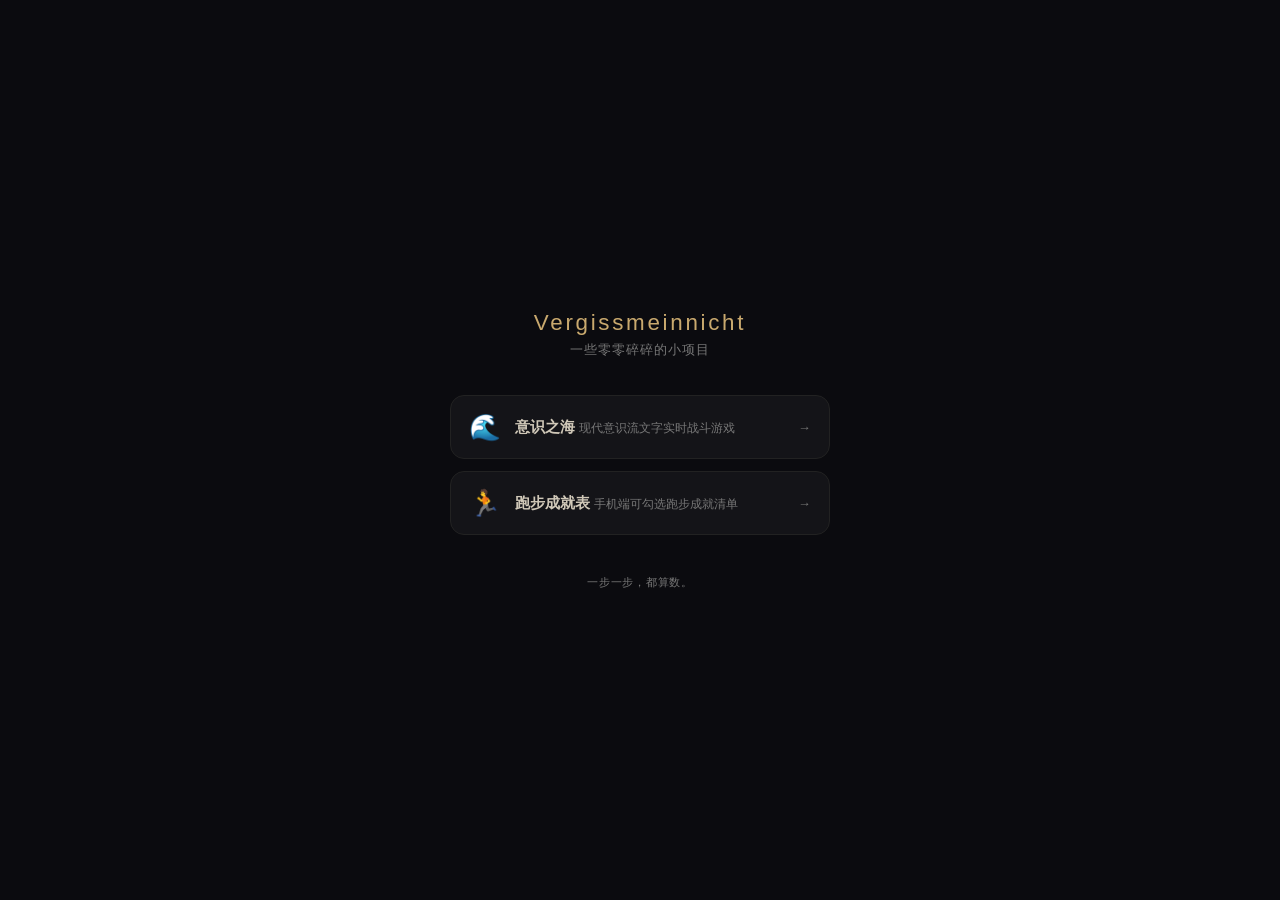
==== commit 5de326ca: "refactor: 根目录改为项目导航页，移除修仙之路命名" ====
--- a/index.html
+++ b/index.html
@@ -3,14 +3,74 @@
 <head>
 <meta charset="UTF-8">
 <meta name="viewport" content="width=device-width, initial-scale=1.0">
-<title>意识之海 · Consciousness Sea</title>
-<meta http-equiv="refresh" content="0;url=consciousness-sea/序章/">
+<title>Vergissmeinnicht</title>
 <style>
-  body { background:#08080f; color:#c9a96e; font-family:serif; display:flex; justify-content:center; align-items:center; height:100vh; margin:0; }
-  a { color:#e8d5a3; font-size:1.2em; text-decoration:none; letter-spacing:0.15em; }
+  :root {
+    --bg: #0b0b0f;
+    --card: #141418;
+    --text: #d0c8b8;
+    --muted: #777;
+    --accent: #c9a96e;
+    --border: #222;
+  }
+  * { margin:0; padding:0; box-sizing:border-box; }
+  body {
+    background: var(--bg); color: var(--text);
+    font-family: "PingFang SC","Noto Sans SC","Microsoft YaHei",sans-serif;
+    min-height: 100vh; display: flex; flex-direction: column;
+    align-items: center; justify-content: center; padding: 24px;
+  }
+  h1 {
+    font-size: 1.4rem; letter-spacing: 0.12em; font-weight: 400;
+    color: var(--accent); margin-bottom: 6px;
+  }
+  .subtitle { font-size: 0.8rem; color: var(--muted); margin-bottom: 36px; letter-spacing: 0.08em; }
+  .cards { display: flex; flex-direction: column; gap: 12px; width: 100%; max-width: 380px; }
+  .card {
+    display: flex; align-items: center; gap: 14px;
+    background: var(--card); border: 1px solid var(--border);
+    border-radius: 14px; padding: 16px 18px;
+    text-decoration: none; color: var(--text);
+    transition: border-color 0.2s, background 0.2s;
+  }
+  .card:hover, .card:active { border-color: var(--accent); background: #1a1a20; }
+  .card .icon { font-size: 1.6rem; flex-shrink: 0; }
+  .card .info { flex:1; min-width: 0; }
+  .card .title { font-size: 0.95rem; font-weight: 600; }
+  .card .desc { font-size: 0.75rem; color: var(--muted); margin-top: 3px; }
+  .card .arrow { color: var(--muted); font-size: 0.8rem; flex-shrink: 0; }
+  footer {
+    margin-top: 40px; font-size: 0.7rem; color: var(--muted);
+    letter-spacing: 0.06em;
+  }
 </style>
 </head>
 <body>
-<a href="consciousness-sea/序章/">→ 进入意识之海</a>
+
+<h1>Vergissmeinnicht</h1>
+<div class="subtitle">一些零零碎碎的小项目</div>
+
+<div class="cards">
+  <a class="card" href="consciousness-sea/序章/">
+    <span class="icon">🌊</span>
+    <span class="info">
+      <span class="title">意识之海</span>
+      <span class="desc">现代意识流文字实时战斗游戏</span>
+    </span>
+    <span class="arrow">→</span>
+  </a>
+
+  <a class="card" href="running/">
+    <span class="icon">🏃</span>
+    <span class="info">
+      <span class="title">跑步成就表</span>
+      <span class="desc">手机端可勾选跑步成就清单</span>
+    </span>
+    <span class="arrow">→</span>
+  </a>
+</div>
+
+<footer>一步一步，都算数。</footer>
+
 </body>
 </html>
